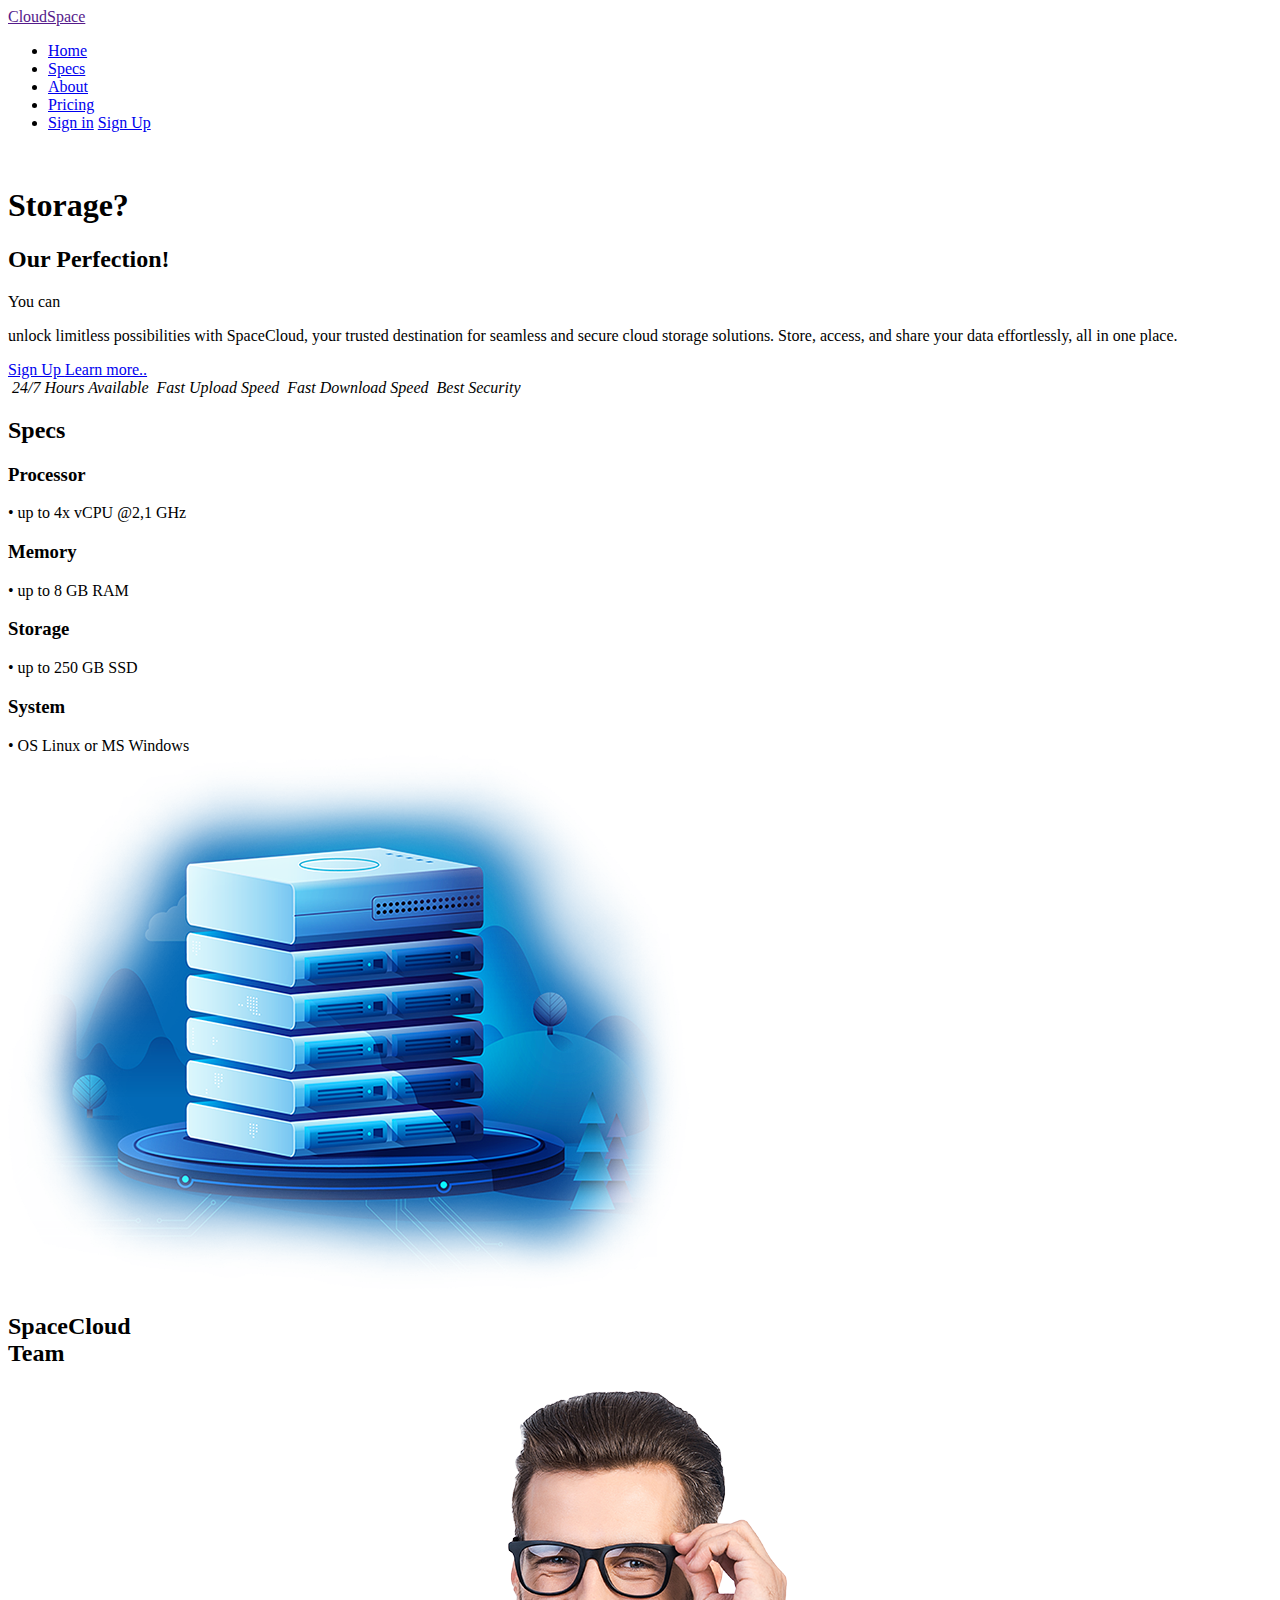
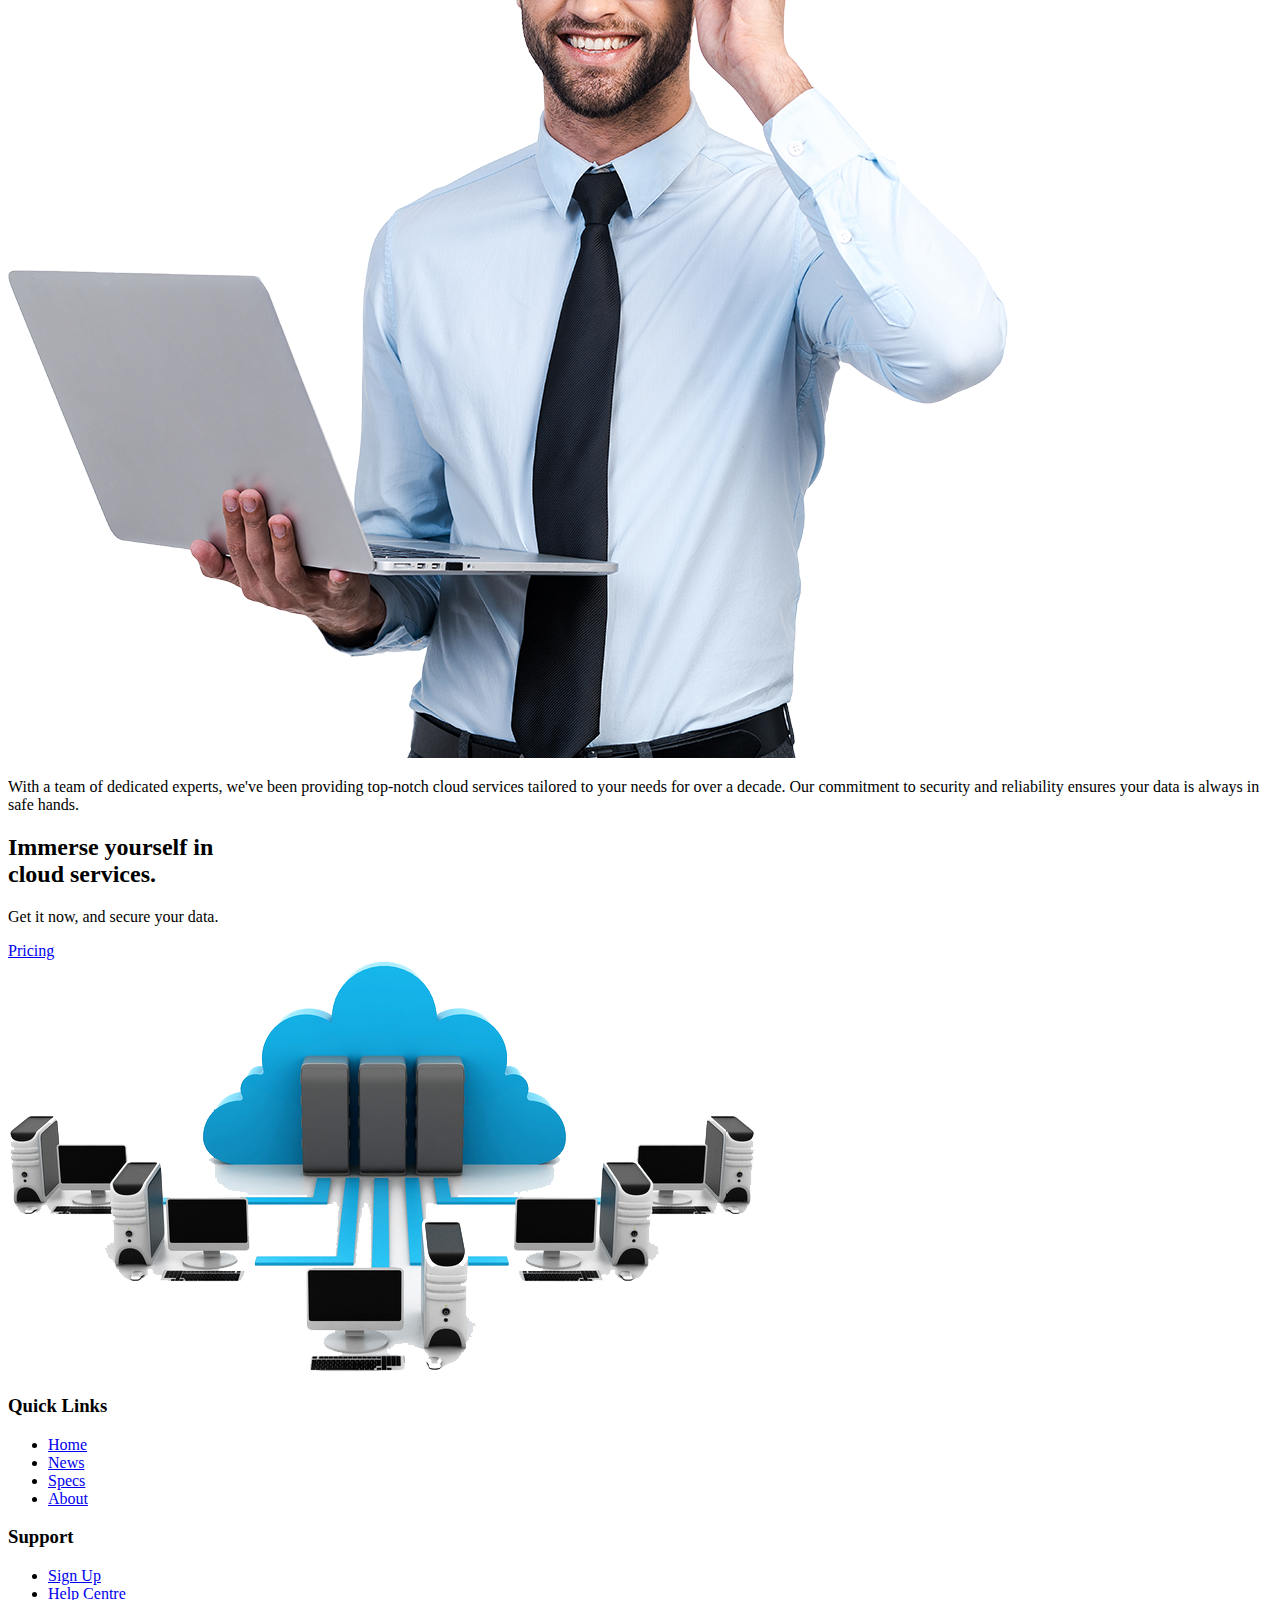
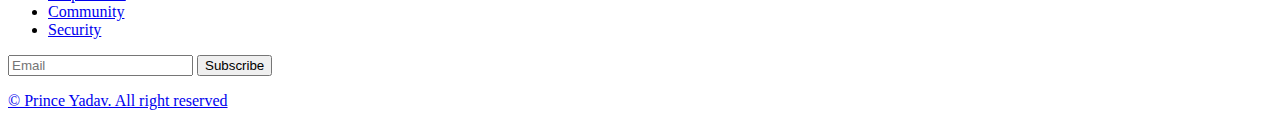
==== index.html @ dc907d55 "uploading code" ====
<!DOCTYPE html>
<html lang="en">
  <head>
    <meta charset="UTF-8" />
    <meta name="viewport" content="width=device-width, initial-scale=1.0" />

    <link rel="stylesheet" href="/Cloud_Space/assets/css/all.min.css" />
    <link rel="stylesheet" href="/Cloud_Space/assets/css/styles.css" />
    <title>CloudSpace.com - Best Cloud Services Worldwide.</title>
  </head>
  <body>
    <header class="header" id="header">
      <nav class="nav container">
        <a href="" class="nav__logo"
          ><i class="fa-brands fa-cloudscale"></i>CloudSpace</a
        >
        <div class="nav__menu" id="nav-menu">
          <ul class="nav__list">
            <li class="nav__item">
              <a href="#home" class="nav__link">Home</a>
            </li>
            <li class="nav__item">
              <a href="#specs" class="nav__link">Specs</a>
            </li>
            <li class="nav__item">
              <a href="#about" class="nav__link">About</a>
            </li>
            <li class="nav__item">
              <a href="/pricing.html" class="nav__link">Pricing</a>
            </li>
            <li class="nav__item">
              <a href="#" class="sec-button button--flex">Sign in</a>
              <a href="/register.html" class="button button--flex">
                <span class="button--flex"> Sign Up </span>
              </a>
            </li>
          </ul>
          <div class="nav__close" id="nav-close">
            <i class="fa-solid fa-xmark"></i>
          </div>
        </div>
        <div class="nav__toggle" id="nav-toggle">
          <i class="fa-solid fa-bars"></i>
        </div>
      </nav>
    </header>

    <main class="main">
      <section class="home section" id="home">
        <div class="home__container container grid">
          <div>
            <img src="/Cloud_Space/assets/img/home.png" alt="" class="home__img" />
          </div>
          <div class="home__data">
            <div class="home__header">
              <h1 class="home__title">Storage?</h1>
              <h2 class="home__subtitle">Our Perfection!</h2>
            </div>
            <div class="home__footer">
              <p class="home__title-description">You can</p>
              <p class="home__description">
                unlock limitless possibilities with SpaceCloud, your trusted
                destination for seamless and secure cloud storage solutions.
                Store, access, and share your data effortlessly, all in one
                place.
              </p>
              <a href="/register" class="button button--flex">
                <span class="button--flex"> Sign Up </span>
              </a>
              <a href="#" class="sec-button button--flex">Learn more..</a>
            </div>
          </div>
        </div>
      </section>
      <section class="feature section">
        <div class="feature__container container grid">
          <i class="fa-solid fa-server feature__img"
            >&nbsp;24/7 Hours Available</i
          >
          <i class="fa-solid fa-cloud-arrow-up feature__img"
            >&nbsp;Fast Upload Speed</i
          >
          <i class="fa-solid fa-cloud-arrow-down feature__img"
            >&nbsp;Fast Download Speed</i
          >
          <i class="fa-solid fa-shield-virus feature__img"
            >&nbsp;Best Security</i
          >
        </div>
      </section>
      <section class="specs section grid" id="specs">
        <h2 class="section__title section__title-gradient">Specs</h2>

        <div class="specs__container container grid">
          <div class="specs__content grid">
            <div class="specs__data">
              <h3 class="specs__title"><i class="fa-solid fa-microchip"></i>Processor</h3>
              <span class="specs__subtitle">• up to 4x vCPU @2,1 GHz</span>
            </div>

            <div class="specs__data">
             
              <h3 class="specs__title"><i class="fa-solid fa-memory"></i>Memory</h3>
              <span class="specs__subtitle">• up to 8 GB RAM</span>
            </div>

            <div class="specs__data">
              
              <h3 class="specs__title"><i class="fa-solid fa-hard-drive"></i>Storage</h3>
              <span class="specs__subtitle">• up to 250 GB SSD</span>
            </div>

            <div class="specs__data">
              
              <h3 class="specs__title"><i class="fa-solid fa-laptop-code"></i>System</h3>
              <span class="specs__subtitle">• OS Linux or MS Windows</span>
            </div>
          </div>

          <div>
            <img src="assets/img/specs.png" alt="" class="specs__img" />
          </div>
        </div>
      </section>
      <section class="about section grid" id="about">
        <h2 class="section__title section__title-gradient">
          SpaceCloud <br> Team
        </h2>

        <div class="about__container container grid">
          <div>
            <img src="assets/img/about.png" alt="" class="about__img" />
          </div>

          <div class="about__data">
            <p class="about__description">
              With a team of dedicated experts, we've been providing top-notch
              cloud services tailored to your needs for over a decade. Our
              commitment to security and reliability ensures your data is always
              in safe hands.
            </p>
          </div>
        </div>
      </section>
      <section class="goto section">
        <div class="goto__container container grid">
          <div class="goto__animate">
            <h2 class="goto__title">
              Immerse yourself in <br />
              cloud services.
            </h2>
            <p class="goto__description">Get it now, and secure your data.</p>
            <a href="/pricing.html" class="button button--flex">Pricing</a>
          </div>

          <img src="assets/img/goto.png" alt="" class="goto__img" />
        </div>
      </section>
    </main>

    <footer class="footer section">
      <div class="footer__container container grid">
          <div class="footer__content">
              <h3 class="footer__title">Quick Links</h3>

              <ul class="footer__links">
                  <li>
                      <a href="#home" class="footer__link">Home</a>
                  </li>
                  <li>
                      <a href="#" class="footer__link">News</a>
                  </li>
                  <li>
                      <a href="#specs" class="footer__link">Specs</a>
                  </li>
                  <li>
                      <a href="#about" class="footer__link">About</a>
                  </li>
              </ul>
          </div>

          <div class="footer__content">
              <h3 class="footer__title">Support</h3>

              <ul class="footer__links">
                  <li>
                      <a href="/register.html" class="footer__link">Sign Up</a>
                  </li>
                  <li>
                      <a href="#" class="footer__link">Help Centre</a>
                  </li>
                  <li>
                      <a href="#" class="footer__link">Community</a>
                  </li>
                  <li>
                      <a href="#" class="footer__link">Security</a>
                  </li>
              </ul>
          </div>

          <div class="footer__content">
              <form action="" class="footer__form">
                  <input type="email" placeholder="Email" class="footer__input">
                  <button class="newsletter-button button--flex">
                    <i class="fa-regular fa-paper-plane button__icon"></i></i> Subscribe
                  </button>
              </form>

              <div class="footer__social">
                  <a href="https://www.facebook.com/" target="_blank" class="footer__social-link">
                    <i class="fa-brands fa-facebook"></i>
                  </a>
                  <a href="https://www.instagram.com/" target="_blank" class="footer__social-link">
                    <i class="fa-brands fa-instagram"></i>
                  </a>
                  <a href="https://twitter.com/" target="_blank" class="footer__social-link">
                    <i class="fa-brands fa-x-twitter"></i>
                  </a>
                  <a href="https://github.com/" target="_blank" class="footer__social-link">
                    <i class="fa-brands fa-github"></i>
                  </a>
              </div>
          </div>
      </div>

      <p class="footer__copy">
          <a href="#" target="_blank" class="footer__copy-link">&#169; Prince Yadav. All right reserved</a>
      </p>
  </footer>
    <script src="/Cloud_Space/scrollreveal.min.js"></script>
    <script src="/Cloud_Space/assets/js/main.js"></script>
  </body>
</html>
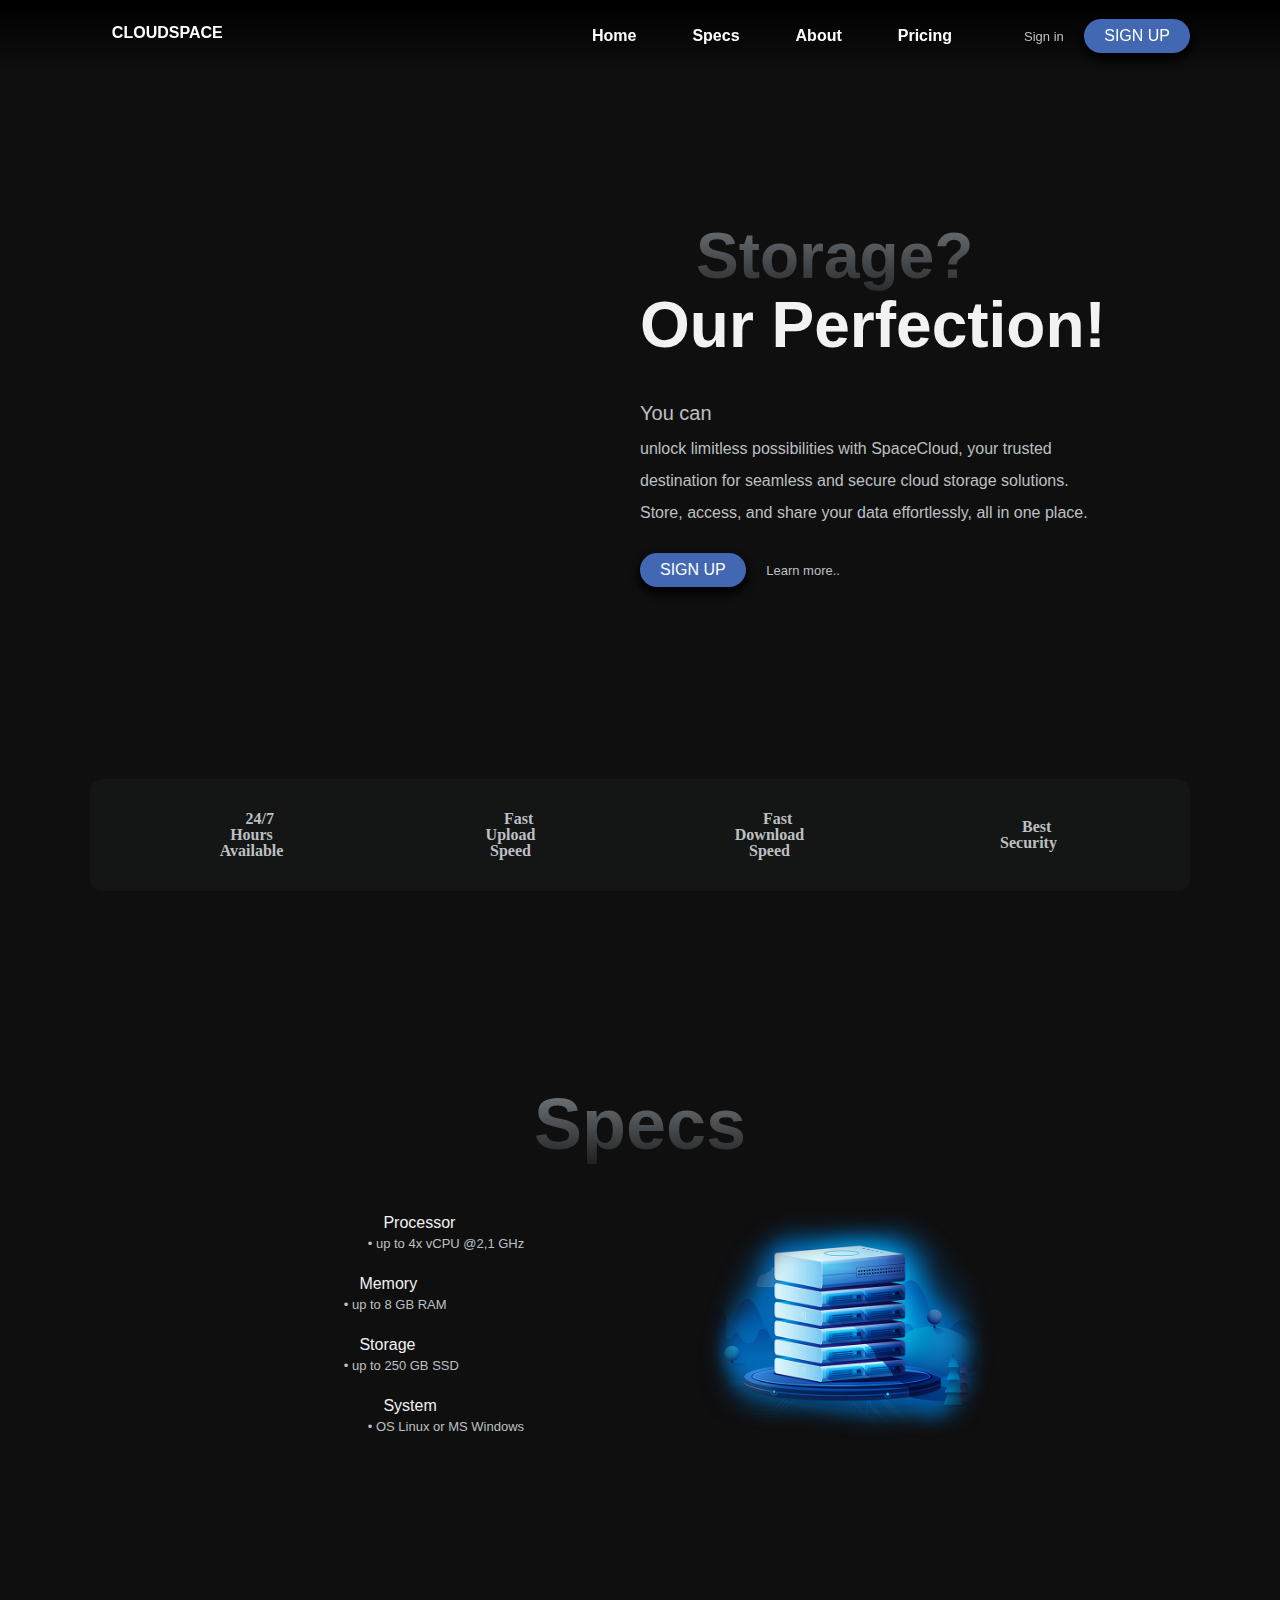
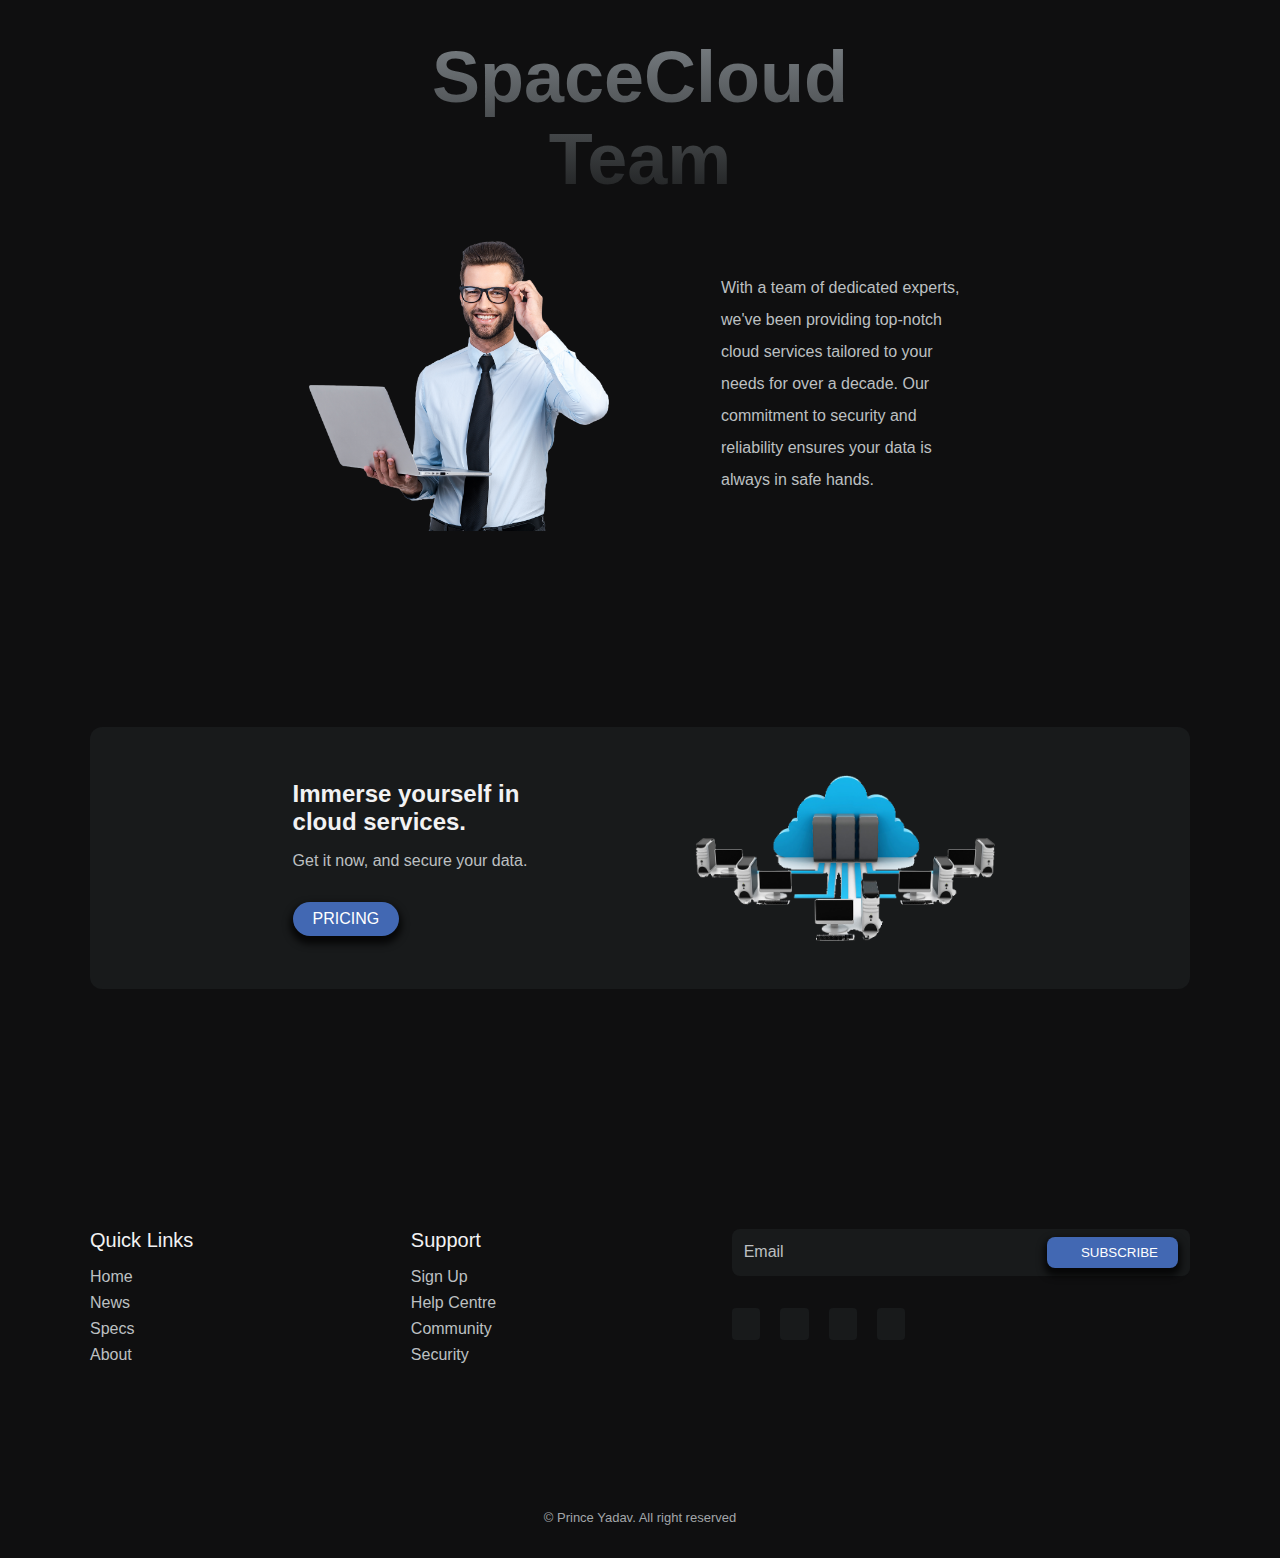
==== commit b9e27a03: "fixing css path" ====
--- a/index.html
+++ b/index.html
@@ -4,8 +4,8 @@
     <meta charset="UTF-8" />
     <meta name="viewport" content="width=device-width, initial-scale=1.0" />
 
-    <link rel="stylesheet" href="/Cloud_Space/assets/css/all.min.css" />
-    <link rel="stylesheet" href="/Cloud_Space/assets/css/styles.css" />
+    <link rel="stylesheet" href="./css/all.min.css" />
+    <link rel="stylesheet" href="./css/styles.css" />
     <title>CloudSpace.com - Best Cloud Services Worldwide.</title>
   </head>
   <body>
--- a/css/all.min.css
+++ b/css/all.min.css
@@ -0,0 +1,5 @@
+
+.fa{font-family:var(--fa-style-family,"Font Awesome 6 Free");font-weight:var(--fa-style,900)}.fa,.fa-brands,.fa-classic,.fa-regular,.fa-sharp,.fa-solid,.fab,.far,.fas{-moz-osx-font-smoothing:grayscale;-webkit-font-smoothing:antialiased;display:var(--fa-display,inline-block);font-style:normal;font-variant:normal;line-height:1;text-rendering:auto}.fa-classic,.fa-regular,.fa-solid,.far,.fas{font-family:"Font Awesome 6 Free"}.fa-brands,.fab{font-family:"Font Awesome 6 Brands"}.fa-1x{font-size:1em}.fa-2x{font-size:2em}.fa-3x{font-size:3em}.fa-4x{font-size:4em}.fa-5x{font-size:5em}.fa-6x{font-size:6em}.fa-7x{font-size:7em}.fa-8x{font-size:8em}.fa-9x{font-size:9em}.fa-10x{font-size:10em}.fa-2xs{font-size:.625em;line-height:.1em;vertical-align:.225em}.fa-xs{font-size:.75em;line-height:.08333em;vertical-align:.125em}.fa-sm{font-size:.875em;line-height:.07143em;vertical-align:.05357em}.fa-lg{font-size:1.25em;line-height:.05em;vertical-align:-.075em}.fa-xl{font-size:1.5em;line-height:.04167em;vertical-align:-.125em}.fa-2xl{font-size:2em;line-height:.03125em;vertical-align:-.1875em}.fa-fw{text-align:center;width:1.25em}.fa-ul{list-style-type:none;margin-left:var(--fa-li-margin,2.5em);padding-left:0}.fa-ul>li{position:relative}.fa-li{left:calc(var(--fa-li-width, 2em)*-1);position:absolute;text-align:center;width:var(--fa-li-width,2em);line-height:inherit}.fa-border{border-radius:var(--fa-border-radius,.1em);border:var(--fa-border-width,.08em) var(--fa-border-style,solid) var(--fa-border-color,#eee);padding:var(--fa-border-padding,.2em .25em .15em)}.fa-pull-left{float:left;margin-right:var(--fa-pull-margin,.3em)}.fa-pull-right{float:right;margin-left:var(--fa-pull-margin,.3em)}.fa-beat{-webkit-animation-name:fa-beat;animation-name:fa-beat;-webkit-animation-delay:var(--fa-animation-delay,0s);animation-delay:var(--fa-animation-delay,0s);-webkit-animation-direction:var(--fa-animation-direction,normal);animation-direction:var(--fa-animation-direction,normal);-webkit-animation-duration:var(--fa-animation-duration,1s);animation-duration:var(--fa-animation-duration,1s);-webkit-animation-iteration-count:var(--fa-animation-iteration-count,infinite);animation-iteration-count:var(--fa-animation-iteration-count,infinite);-webkit-animation-timing-function:var(--fa-animation-timing,ease-in-out);animation-timing-function:var(--fa-animation-timing,ease-in-out)}.fa-bounce{-webkit-animation-name:fa-bounce;animation-name:fa-bounce;-webkit-animation-delay:var(--fa-animation-delay,0s);animation-delay:var(--fa-animation-delay,0s);-webkit-animation-direction:var(--fa-animation-direction,normal);animation-direction:var(--fa-animation-direction,normal);-webkit-animation-duration:var(--fa-animation-duration,1s);animation-duration:var(--fa-animation-duration,1s);-webkit-animation-iteration-count:var(--fa-animation-iteration-count,infinite);animation-iteration-count:var(--fa-animation-iteration-count,infinite);-webkit-animation-timing-function:var(--fa-animation-timing,cubic-bezier(.28,.84,.42,1));animation-timing-function:var(--fa-animation-timing,cubic-bezier(.28,.84,.42,1))}.fa-fade{-webkit-animation-name:fa-fade;animation-name:fa-fade;-webkit-animation-iteration-count:var(--fa-animation-iteration-count,infinite);animation-iteration-count:var(--fa-animation-iteration-count,infinite);-webkit-animation-timing-function:var(--fa-animation-timing,cubic-bezier(.4,0,.6,1));animation-timing-function:var(--fa-animation-timing,cubic-bezier(.4,0,.6,1))}.fa-beat-fade,.fa-fade{-webkit-animation-delay:var(--fa-animation-delay,0s);animation-delay:var(--fa-animation-delay,0s);-webkit-animation-direction:var(--fa-animation-direction,normal);animation-direction:var(--fa-animation-direction,normal);-webkit-animation-duration:var(--fa-animation-duration,1s);animation-duration:var(--fa-animation-duration,1s)}.fa-beat-fade{-webkit-animation-name:fa-beat-fade;animation-name:fa-beat-fade;-webkit-animation-iteration-count:var(--fa-animation-iteration-count,infinite);animation-iteration-count:var(--fa-animation-iteration-count,infinite);-webkit-animation-timing-function:var(--fa-animation-timing,cubic-bezier(.4,0,.6,1));animation-timing-function:var(--fa-animation-timing,cubic-bezier(.4,0,.6,1))}.fa-flip{-webkit-animation-name:fa-flip;animation-name:fa-flip;-webkit-animation-delay:var(--fa-animation-delay,0s);animation-delay:var(--fa-animation-delay,0s);-webkit-animation-direction:var(--fa-animation-direction,normal);animation-direction:var(--fa-animation-direction,normal);-webkit-animation-duration:var(--fa-animation-duration,1s);animation-duration:var(--fa-animation-duration,1s);-webkit-animation-iteration-count:var(--fa-animation-iteration-count,infinite);animation-iteration-count:var(--fa-animation-iteration-count,infinite);-webkit-animation-timing-function:var(--fa-animation-timing,ease-in-out);animation-timing-function:var(--fa-animation-timing,ease-in-out)}.fa-shake{-webkit-animation-name:fa-shake;animation-name:fa-shake;-webkit-animation-duration:var(--fa-animation-duration,1s);animation-duration:var(--fa-animation-duration,1s);-webkit-animation-iteration-count:var(--fa-animation-iteration-count,infinite);animation-iteration-count:var(--fa-animation-iteration-count,infinite);-webkit-animation-timing-function:var(--fa-animation-timing,linear);animation-timing-function:var(--fa-animation-timing,linear)}.fa-shake,.fa-spin{-webkit-animation-delay:var(--fa-animation-delay,0s);animation-delay:var(--fa-animation-delay,0s);-webkit-animation-direction:var(--fa-animation-direction,normal);animation-direction:var(--fa-animation-direction,normal)}.fa-spin{-webkit-animation-name:fa-spin;animation-name:fa-spin;-webkit-animation-duration:var(--fa-animation-duration,2s);animation-duration:var(--fa-animation-duration,2s);-webkit-animation-iteration-count:var(--fa-animation-iteration-count,infinite);animation-iteration-count:var(--fa-animation-iteration-count,infinite);-webkit-animation-timing-function:var(--fa-animation-timing,linear);animation-timing-function:var(--fa-animation-timing,linear)}.fa-spin-reverse{--fa-animation-direction:reverse}.fa-pulse,.fa-spin-pulse{-webkit-animation-name:fa-spin;animation-name:fa-spin;-webkit-animation-direction:var(--fa-animation-direction,normal);animation-direction:var(--fa-animation-direction,normal);-webkit-animation-duration:var(--fa-animation-duration,1s);animation-duration:var(--fa-animation-duration,1s);-webkit-animation-iteration-count:var(--fa-animation-iteration-count,infinite);animation-iteration-count:var(--fa-animation-iteration-count,infinite);-webkit-animation-timing-function:var(--fa-animation-timing,steps(8));animation-timing-function:var(--fa-animation-timing,steps(8))}@media (prefers-reduced-motion:reduce){.fa-beat,.fa-beat-fade,.fa-bounce,.fa-fade,.fa-flip,.fa-pulse,.fa-shake,.fa-spin,.fa-spin-pulse{-webkit-animation-delay:-1ms;animation-delay:-1ms;-webkit-animation-duration:1ms;animation-duration:1ms;-webkit-animation-iteration-count:1;animation-iteration-count:1;-webkit-transition-delay:0s;transition-delay:0s;-webkit-transition-duration:0s;transition-duration:0s}}@-webkit-keyframes fa-beat{0%,90%{-webkit-transform:scale(1);transform:scale(1)}45%{-webkit-transform:scale(var(--fa-beat-scale,1.25));transform:scale(var(--fa-beat-scale,1.25))}}@keyframes fa-beat{0%,90%{-webkit-transform:scale(1);transform:scale(1)}45%{-webkit-transform:scale(var(--fa-beat-scale,1.25));transform:scale(var(--fa-beat-scale,1.25))}}@-webkit-keyframes fa-bounce{0%{-webkit-transform:scale(1) translateY(0);transform:scale(1) translateY(0)}10%{-webkit-transform:scale(var(--fa-bounce-start-scale-x,1.1),var(--fa-bounce-start-scale-y,.9)) translateY(0);transform:scale(var(--fa-bounce-start-scale-x,1.1),var(--fa-bounce-start-scale-y,.9)) translateY(0)}30%{-webkit-transform:scale(var(--fa-bounce-jump-scale-x,.9),var(--fa-bounce-jump-scale-y,1.1)) translateY(var(--fa-bounce-height,-.5em));transform:scale(var(--fa-bounce-jump-scale-x,.9),var(--fa-bounce-jump-scale-y,1.1)) translateY(var(--fa-bounce-height,-.5em))}50%{-webkit-transform:scale(var(--fa-bounce-land-scale-x,1.05),var(--fa-bounce-land-scale-y,.95)) translateY(0);transform:scale(var(--fa-bounce-land-scale-x,1.05),var(--fa-bounce-land-scale-y,.95)) translateY(0)}57%{-webkit-transform:scale(1) translateY(var(--fa-bounce-rebound,-.125em));transform:scale(1) translateY(var(--fa-bounce-rebound,-.125em))}64%{-webkit-transform:scale(1) translateY(0);transform:scale(1) translateY(0)}to{-webkit-transform:scale(1) translateY(0);transform:scale(1) translateY(0)}}@keyframes fa-bounce{0%{-webkit-transform:scale(1) translateY(0);transform:scale(1) translateY(0)}10%{-webkit-transform:scale(var(--fa-bounce-start-scale-x,1.1),var(--fa-bounce-start-scale-y,.9)) translateY(0);transform:scale(var(--fa-bounce-start-scale-x,1.1),var(--fa-bounce-start-scale-y,.9)) translateY(0)}30%{-webkit-transform:scale(var(--fa-bounce-jump-scale-x,.9),var(--fa-bounce-jump-scale-y,1.1)) translateY(var(--fa-bounce-height,-.5em));transform:scale(var(--fa-bounce-jump-scale-x,.9),var(--fa-bounce-jump-scale-y,1.1)) translateY(var(--fa-bounce-height,-.5em))}50%{-webkit-transform:scale(var(--fa-bounce-land-scale-x,1.05),var(--fa-bounce-land-scale-y,.95)) translateY(0);transform:scale(var(--fa-bounce-land-scale-x,1.05),var(--fa-bounce-land-scale-y,.95)) translateY(0)}57%{-webkit-transform:scale(1) translateY(var(--fa-bounce-rebound,-.125em));transform:scale(1) translateY(var(--fa-bounce-rebound,-.125em))}64%{-webkit-transform:scale(1) translateY(0);transform:scale(1) translateY(0)}to{-webkit-transform:scale(1) translateY(0);transform:scale(1) translateY(0)}}@-webkit-keyframes fa-fade{50%{opacity:var(--fa-fade-opacity,.4)}}@keyframes fa-fade{50%{opacity:var(--fa-fade-opacity,.4)}}@-webkit-keyframes fa-beat-fade{0%,to{opacity:var(--fa-beat-fade-opacity,.4);-webkit-transform:scale(1);transform:scale(1)}50%{opacity:1;-webkit-transform:scale(var(--fa-beat-fade-scale,1.125));transform:scale(var(--fa-beat-fade-scale,1.125))}}@keyframes fa-beat-fade{0%,to{opacity:var(--fa-beat-fade-opacity,.4);-webkit-transform:scale(1);transform:scale(1)}50%{opacity:1;-webkit-transform:scale(var(--fa-beat-fade-scale,1.125));transform:scale(var(--fa-beat-fade-scale,1.125))}}@-webkit-keyframes fa-flip{50%{-webkit-transform:rotate3d(var(--fa-flip-x,0),var(--fa-flip-y,1),var(--fa-flip-z,0),var(--fa-flip-angle,-180deg));transform:rotate3d(var(--fa-flip-x,0),var(--fa-flip-y,1),var(--fa-flip-z,0),var(--fa-flip-angle,-180deg))}}@keyframes fa-flip{50%{-webkit-transform:rotate3d(var(--fa-flip-x,0),var(--fa-flip-y,1),var(--fa-flip-z,0),var(--fa-flip-angle,-180deg));transform:rotate3d(var(--fa-flip-x,0),var(--fa-flip-y,1),var(--fa-flip-z,0),var(--fa-flip-angle,-180deg))}}@-webkit-keyframes fa-shake{0%{-webkit-transform:rotate(-15deg);transform:rotate(-15deg)}4%{-webkit-transform:rotate(15deg);transform:rotate(15deg)}8%,24%{-webkit-transform:rotate(-18deg);transform:rotate(-18deg)}12%,28%{-webkit-transform:rotate(18deg);transform:rotate(18deg)}16%{-webkit-transform:rotate(-22deg);transform:rotate(-22deg)}20%{-webkit-transform:rotate(22deg);transform:rotate(22deg)}32%{-webkit-transform:rotate(-12deg);transform:rotate(-12deg)}36%{-webkit-transform:rotate(12deg);transform:rotate(12deg)}40%,to{-webkit-transform:rotate(0deg);transform:rotate(0deg)}}@keyframes fa-shake{0%{-webkit-transform:rotate(-15deg);transform:rotate(-15deg)}4%{-webkit-transform:rotate(15deg);transform:rotate(15deg)}8%,24%{-webkit-transform:rotate(-18deg);transform:rotate(-18deg)}12%,28%{-webkit-transform:rotate(18deg);transform:rotate(18deg)}16%{-webkit-transform:rotate(-22deg);transform:rotate(-22deg)}20%{-webkit-transform:rotate(22deg);transform:rotate(22deg)}32%{-webkit-transform:rotate(-12deg);transform:rotate(-12deg)}36%{-webkit-transform:rotate(12deg);transform:rotate(12deg)}40%,to{-webkit-transform:rotate(0deg);transform:rotate(0deg)}}@-webkit-keyframes fa-spin{0%{-webkit-transform:rotate(0deg);transform:rotate(0deg)}to{-webkit-transform:rotate(1turn);transform:rotate(1turn)}}@keyframes fa-spin{0%{-webkit-transform:rotate(0deg);transform:rotate(0deg)}to{-webkit-transform:rotate(1turn);transform:rotate(1turn)}}.fa-rotate-90{-webkit-transform:rotate(90deg);transform:rotate(90deg)}.fa-rotate-180{-webkit-transform:rotate(180deg);transform:rotate(180deg)}.fa-rotate-270{-webkit-transform:rotate(270deg);transform:rotate(270deg)}.fa-flip-horizontal{-webkit-transform:scaleX(-1);transform:scaleX(-1)}.fa-flip-vertical{-webkit-transform:scaleY(-1);transform:scaleY(-1)}.fa-flip-both,.fa-flip-horizontal.fa-flip-vertical{-webkit-transform:scale(-1);transform:scale(-1)}.fa-rotate-by{-webkit-transform:rotate(var(--fa-rotate-angle,none));transform:rotate(var(--fa-rotate-angle,none))}.fa-stack{display:inline-block;height:2em;line-height:2em;position:relative;vertical-align:middle;width:2.5em}.fa-stack-1x,.fa-stack-2x{left:0;position:absolute;text-align:center;width:100%;z-index:var(--fa-stack-z-index,auto)}.fa-stack-1x{line-height:inherit}.fa-stack-2x{font-size:2em}.fa-inverse{color:var(--fa-inverse,#fff)}
+
+.fa-0:before{content:"\30"}.fa-1:before{content:"\31"}.fa-2:before{content:"\32"}.fa-3:before{content:"\33"}.fa-4:before{content:"\34"}.fa-5:before{content:"\35"}.fa-6:before{content:"\36"}.fa-7:before{content:"\37"}.fa-8:before{content:"\38"}.fa-9:before{content:"\39"}.fa-fill-drip:before{content:"\f576"}.fa-arrows-to-circle:before{content:"\e4bd"}.fa-chevron-circle-right:before,.fa-circle-chevron-right:before{content:"\f138"}.fa-at:before{content:"\40"}.fa-trash-alt:before,.fa-trash-can:before{content:"\f2ed"}.fa-text-height:before{content:"\f034"}.fa-user-times:before,.fa-user-xmark:before{content:"\f235"}.fa-stethoscope:before{content:"\f0f1"}.fa-comment-alt:before,.fa-message:before{content:"\f27a"}.fa-info:before{content:"\f129"}.fa-compress-alt:before,.fa-down-left-and-up-right-to-center:before{content:"\f422"}.fa-explosion:before{content:"\e4e9"}.fa-file-alt:before,.fa-file-lines:before,.fa-file-text:before{content:"\f15c"}.fa-wave-square:before{content:"\f83e"}.fa-ring:before{content:"\f70b"}.fa-building-un:before{content:"\e4d9"}.fa-dice-three:before{content:"\f527"}.fa-calendar-alt:before,.fa-calendar-days:before{content:"\f073"}.fa-anchor-circle-check:before{content:"\e4aa"}.fa-building-circle-arrow-right:before{content:"\e4d1"}.fa-volleyball-ball:before,.fa-volleyball:before{content:"\f45f"}.fa-arrows-up-to-line:before{content:"\e4c2"}.fa-sort-desc:before,.fa-sort-down:before{content:"\f0dd"}.fa-circle-minus:before,.fa-minus-circle:before{content:"\f056"}.fa-door-open:before{content:"\f52b"}.fa-right-from-bracket:before,.fa-sign-out-alt:before{content:"\f2f5"}.fa-atom:before{content:"\f5d2"}.fa-soap:before{content:"\e06e"}.fa-heart-music-camera-bolt:before,.fa-icons:before{content:"\f86d"}.fa-microphone-alt-slash:before,.fa-microphone-lines-slash:before{content:"\f539"}.fa-bridge-circle-check:before{content:"\e4c9"}.fa-pump-medical:before{content:"\e06a"}.fa-fingerprint:before{content:"\f577"}.fa-hand-point-right:before{content:"\f0a4"}.fa-magnifying-glass-location:before,.fa-search-location:before{content:"\f689"}.fa-forward-step:before,.fa-step-forward:before{content:"\f051"}.fa-face-smile-beam:before,.fa-smile-beam:before{content:"\f5b8"}.fa-flag-checkered:before{content:"\f11e"}.fa-football-ball:before,.fa-football:before{content:"\f44e"}.fa-school-circle-exclamation:before{content:"\e56c"}.fa-crop:before{content:"\f125"}.fa-angle-double-down:before,.fa-angles-down:before{content:"\f103"}.fa-users-rectangle:before{content:"\e594"}.fa-people-roof:before{content:"\e537"}.fa-people-line:before{content:"\e534"}.fa-beer-mug-empty:before,.fa-beer:before{content:"\f0fc"}.fa-diagram-predecessor:before{content:"\e477"}.fa-arrow-up-long:before,.fa-long-arrow-up:before{content:"\f176"}.fa-burn:before,.fa-fire-flame-simple:before{content:"\f46a"}.fa-male:before,.fa-person:before{content:"\f183"}.fa-laptop:before{content:"\f109"}.fa-file-csv:before{content:"\f6dd"}.fa-menorah:before{content:"\f676"}.fa-truck-plane:before{content:"\e58f"}.fa-record-vinyl:before{content:"\f8d9"}.fa-face-grin-stars:before,.fa-grin-stars:before{content:"\f587"}.fa-bong:before{content:"\f55c"}.fa-pastafarianism:before,.fa-spaghetti-monster-flying:before{content:"\f67b"}.fa-arrow-down-up-across-line:before{content:"\e4af"}.fa-spoon:before,.fa-utensil-spoon:before{content:"\f2e5"}.fa-jar-wheat:before{content:"\e517"}.fa-envelopes-bulk:before,.fa-mail-bulk:before{content:"\f674"}.fa-file-circle-exclamation:before{content:"\e4eb"}.fa-circle-h:before,.fa-hospital-symbol:before{content:"\f47e"}.fa-pager:before{content:"\f815"}.fa-address-book:before,.fa-contact-book:before{content:"\f2b9"}.fa-strikethrough:before{content:"\f0cc"}.fa-k:before{content:"\4b"}.fa-landmark-flag:before{content:"\e51c"}.fa-pencil-alt:before,.fa-pencil:before{content:"\f303"}.fa-backward:before{content:"\f04a"}.fa-caret-right:before{content:"\f0da"}.fa-comments:before{content:"\f086"}.fa-file-clipboard:before,.fa-paste:before{content:"\f0ea"}.fa-code-pull-request:before{content:"\e13c"}.fa-clipboard-list:before{content:"\f46d"}.fa-truck-loading:before,.fa-truck-ramp-box:before{content:"\f4de"}.fa-user-check:before{content:"\f4fc"}.fa-vial-virus:before{content:"\e597"}.fa-sheet-plastic:before{content:"\e571"}.fa-blog:before{content:"\f781"}.fa-user-ninja:before{content:"\f504"}.fa-person-arrow-up-from-line:before{content:"\e539"}.fa-scroll-torah:before,.fa-torah:before{content:"\f6a0"}.fa-broom-ball:before,.fa-quidditch-broom-ball:before,.fa-quidditch:before{content:"\f458"}.fa-toggle-off:before{content:"\f204"}.fa-archive:before,.fa-box-archive:before{content:"\f187"}.fa-person-drowning:before{content:"\e545"}.fa-arrow-down-9-1:before,.fa-sort-numeric-desc:before,.fa-sort-numeric-down-alt:before{content:"\f886"}.fa-face-grin-tongue-squint:before,.fa-grin-tongue-squint:before{content:"\f58a"}.fa-spray-can:before{content:"\f5bd"}.fa-truck-monster:before{content:"\f63b"}.fa-w:before{content:"\57"}.fa-earth-africa:before,.fa-globe-africa:before{content:"\f57c"}.fa-rainbow:before{content:"\f75b"}.fa-circle-notch:before{content:"\f1ce"}.fa-tablet-alt:before,.fa-tablet-screen-button:before{content:"\f3fa"}.fa-paw:before{content:"\f1b0"}.fa-cloud:before{content:"\f0c2"}.fa-trowel-bricks:before{content:"\e58a"}.fa-face-flushed:before,.fa-flushed:before{content:"\f579"}.fa-hospital-user:before{content:"\f80d"}.fa-tent-arrow-left-right:before{content:"\e57f"}.fa-gavel:before,.fa-legal:before{content:"\f0e3"}.fa-binoculars:before{content:"\f1e5"}.fa-microphone-slash:before{content:"\f131"}.fa-box-tissue:before{content:"\e05b"}.fa-motorcycle:before{content:"\f21c"}.fa-bell-concierge:before,.fa-concierge-bell:before{content:"\f562"}.fa-pen-ruler:before,.fa-pencil-ruler:before{content:"\f5ae"}.fa-people-arrows-left-right:before,.fa-people-arrows:before{content:"\e068"}.fa-mars-and-venus-burst:before{content:"\e523"}.fa-caret-square-right:before,.fa-square-caret-right:before{content:"\f152"}.fa-cut:before,.fa-scissors:before{content:"\f0c4"}.fa-sun-plant-wilt:before{content:"\e57a"}.fa-toilets-portable:before{content:"\e584"}.fa-hockey-puck:before{content:"\f453"}.fa-table:before{content:"\f0ce"}.fa-magnifying-glass-arrow-right:before{content:"\e521"}.fa-digital-tachograph:before,.fa-tachograph-digital:before{content:"\f566"}.fa-users-slash:before{content:"\e073"}.fa-clover:before{content:"\e139"}.fa-mail-reply:before,.fa-reply:before{content:"\f3e5"}.fa-star-and-crescent:before{content:"\f699"}.fa-house-fire:before{content:"\e50c"}.fa-minus-square:before,.fa-square-minus:before{content:"\f146"}.fa-helicopter:before{content:"\f533"}.fa-compass:before{content:"\f14e"}.fa-caret-square-down:before,.fa-square-caret-down:before{content:"\f150"}.fa-file-circle-question:before{content:"\e4ef"}.fa-laptop-code:before{content:"\f5fc"}.fa-swatchbook:before{content:"\f5c3"}.fa-prescription-bottle:before{content:"\f485"}.fa-bars:before,.fa-navicon:before{content:"\f0c9"}.fa-people-group:before{content:"\e533"}.fa-hourglass-3:before,.fa-hourglass-end:before{content:"\f253"}.fa-heart-broken:before,.fa-heart-crack:before{content:"\f7a9"}.fa-external-link-square-alt:before,.fa-square-up-right:before{content:"\f360"}.fa-face-kiss-beam:before,.fa-kiss-beam:before{content:"\f597"}.fa-film:before{content:"\f008"}.fa-ruler-horizontal:before{content:"\f547"}.fa-people-robbery:before{content:"\e536"}.fa-lightbulb:before{content:"\f0eb"}.fa-caret-left:before{content:"\f0d9"}.fa-circle-exclamation:before,.fa-exclamation-circle:before{content:"\f06a"}.fa-school-circle-xmark:before{content:"\e56d"}.fa-arrow-right-from-bracket:before,.fa-sign-out:before{content:"\f08b"}.fa-chevron-circle-down:before,.fa-circle-chevron-down:before{content:"\f13a"}.fa-unlock-alt:before,.fa-unlock-keyhole:before{content:"\f13e"}.fa-cloud-showers-heavy:before{content:"\f740"}.fa-headphones-alt:before,.fa-headphones-simple:before{content:"\f58f"}.fa-sitemap:before{content:"\f0e8"}.fa-circle-dollar-to-slot:before,.fa-donate:before{content:"\f4b9"}.fa-memory:before{content:"\f538"}.fa-road-spikes:before{content:"\e568"}.fa-fire-burner:before{content:"\e4f1"}.fa-flag:before{content:"\f024"}.fa-hanukiah:before{content:"\f6e6"}.fa-feather:before{content:"\f52d"}.fa-volume-down:before,.fa-volume-low:before{content:"\f027"}.fa-comment-slash:before{content:"\f4b3"}.fa-cloud-sun-rain:before{content:"\f743"}.fa-compress:before{content:"\f066"}.fa-wheat-alt:before,.fa-wheat-awn:before{content:"\e2cd"}.fa-ankh:before{content:"\f644"}.fa-hands-holding-child:before{content:"\e4fa"}.fa-asterisk:before{content:"\2a"}.fa-check-square:before,.fa-square-check:before{content:"\f14a"}.fa-peseta-sign:before{content:"\e221"}.fa-header:before,.fa-heading:before{content:"\f1dc"}.fa-ghost:before{content:"\f6e2"}.fa-list-squares:before,.fa-list:before{content:"\f03a"}.fa-phone-square-alt:before,.fa-square-phone-flip:before{content:"\f87b"}.fa-cart-plus:before{content:"\f217"}.fa-gamepad:before{content:"\f11b"}.fa-circle-dot:before,.fa-dot-circle:before{content:"\f192"}.fa-dizzy:before,.fa-face-dizzy:before{content:"\f567"}.fa-egg:before{content:"\f7fb"}.fa-house-medical-circle-xmark:before{content:"\e513"}.fa-campground:before{content:"\f6bb"}.fa-folder-plus:before{content:"\f65e"}.fa-futbol-ball:before,.fa-futbol:before,.fa-soccer-ball:before{content:"\f1e3"}.fa-paint-brush:before,.fa-paintbrush:before{content:"\f1fc"}.fa-lock:before{content:"\f023"}.fa-gas-pump:before{content:"\f52f"}.fa-hot-tub-person:before,.fa-hot-tub:before{content:"\f593"}.fa-map-location:before,.fa-map-marked:before{content:"\f59f"}.fa-house-flood-water:before{content:"\e50e"}.fa-tree:before{content:"\f1bb"}.fa-bridge-lock:before{content:"\e4cc"}.fa-sack-dollar:before{content:"\f81d"}.fa-edit:before,.fa-pen-to-square:before{content:"\f044"}.fa-car-side:before{content:"\f5e4"}.fa-share-alt:before,.fa-share-nodes:before{content:"\f1e0"}.fa-heart-circle-minus:before{content:"\e4ff"}.fa-hourglass-2:before,.fa-hourglass-half:before{content:"\f252"}.fa-microscope:before{content:"\f610"}.fa-sink:before{content:"\e06d"}.fa-bag-shopping:before,.fa-shopping-bag:before{content:"\f290"}.fa-arrow-down-z-a:before,.fa-sort-alpha-desc:before,.fa-sort-alpha-down-alt:before{content:"\f881"}.fa-mitten:before{content:"\f7b5"}.fa-person-rays:before{content:"\e54d"}.fa-users:before{content:"\f0c0"}.fa-eye-slash:before{content:"\f070"}.fa-flask-vial:before{content:"\e4f3"}.fa-hand-paper:before,.fa-hand:before{content:"\f256"}.fa-om:before{content:"\f679"}.fa-worm:before{content:"\e599"}.fa-house-circle-xmark:before{content:"\e50b"}.fa-plug:before{content:"\f1e6"}.fa-chevron-up:before{content:"\f077"}.fa-hand-spock:before{content:"\f259"}.fa-stopwatch:before{content:"\f2f2"}.fa-face-kiss:before,.fa-kiss:before{content:"\f596"}.fa-bridge-circle-xmark:before{content:"\e4cb"}.fa-face-grin-tongue:before,.fa-grin-tongue:before{content:"\f589"}.fa-chess-bishop:before{content:"\f43a"}.fa-face-grin-wink:before,.fa-grin-wink:before{content:"\f58c"}.fa-deaf:before,.fa-deafness:before,.fa-ear-deaf:before,.fa-hard-of-hearing:before{content:"\f2a4"}.fa-road-circle-check:before{content:"\e564"}.fa-dice-five:before{content:"\f523"}.fa-rss-square:before,.fa-square-rss:before{content:"\f143"}.fa-land-mine-on:before{content:"\e51b"}.fa-i-cursor:before{content:"\f246"}.fa-stamp:before{content:"\f5bf"}.fa-stairs:before{content:"\e289"}.fa-i:before{content:"\49"}.fa-hryvnia-sign:before,.fa-hryvnia:before{content:"\f6f2"}.fa-pills:before{content:"\f484"}.fa-face-grin-wide:before,.fa-grin-alt:before{content:"\f581"}.fa-tooth:before{content:"\f5c9"}.fa-v:before{content:"\56"}.fa-bangladeshi-taka-sign:before{content:"\e2e6"}.fa-bicycle:before{content:"\f206"}.fa-rod-asclepius:before,.fa-rod-snake:before,.fa-staff-aesculapius:before,.fa-staff-snake:before{content:"\e579"}.fa-head-side-cough-slash:before{content:"\e062"}.fa-ambulance:before,.fa-truck-medical:before{content:"\f0f9"}.fa-wheat-awn-circle-exclamation:before{content:"\e598"}.fa-snowman:before{content:"\f7d0"}.fa-mortar-pestle:before{content:"\f5a7"}.fa-road-barrier:before{content:"\e562"}.fa-school:before{content:"\f549"}.fa-igloo:before{content:"\f7ae"}.fa-joint:before{content:"\f595"}.fa-angle-right:before{content:"\f105"}.fa-horse:before{content:"\f6f0"}.fa-q:before{content:"\51"}.fa-g:before{content:"\47"}.fa-notes-medical:before{content:"\f481"}.fa-temperature-2:before,.fa-temperature-half:before,.fa-thermometer-2:before,.fa-thermometer-half:before{content:"\f2c9"}.fa-dong-sign:before{content:"\e169"}.fa-capsules:before{content:"\f46b"}.fa-poo-bolt:before,.fa-poo-storm:before{content:"\f75a"}.fa-face-frown-open:before,.fa-frown-open:before{content:"\f57a"}.fa-hand-point-up:before{content:"\f0a6"}.fa-money-bill:before{content:"\f0d6"}.fa-bookmark:before{content:"\f02e"}.fa-align-justify:before{content:"\f039"}.fa-umbrella-beach:before{content:"\f5ca"}.fa-helmet-un:before{content:"\e503"}.fa-bullseye:before{content:"\f140"}.fa-bacon:before{content:"\f7e5"}.fa-hand-point-down:before{content:"\f0a7"}.fa-arrow-up-from-bracket:before{content:"\e09a"}.fa-folder-blank:before,.fa-folder:before{content:"\f07b"}.fa-file-medical-alt:before,.fa-file-waveform:before{content:"\f478"}.fa-radiation:before{content:"\f7b9"}.fa-chart-simple:before{content:"\e473"}.fa-mars-stroke:before{content:"\f229"}.fa-vial:before{content:"\f492"}.fa-dashboard:before,.fa-gauge-med:before,.fa-gauge:before,.fa-tachometer-alt-average:before{content:"\f624"}.fa-magic-wand-sparkles:before,.fa-wand-magic-sparkles:before{content:"\e2ca"}.fa-e:before{content:"\45"}.fa-pen-alt:before,.fa-pen-clip:before{content:"\f305"}.fa-bridge-circle-exclamation:before{content:"\e4ca"}.fa-user:before{content:"\f007"}.fa-school-circle-check:before{content:"\e56b"}.fa-dumpster:before{content:"\f793"}.fa-shuttle-van:before,.fa-van-shuttle:before{content:"\f5b6"}.fa-building-user:before{content:"\e4da"}.fa-caret-square-left:before,.fa-square-caret-left:before{content:"\f191"}.fa-highlighter:before{content:"\f591"}.fa-key:before{content:"\f084"}.fa-bullhorn:before{content:"\f0a1"}.fa-globe:before{content:"\f0ac"}.fa-synagogue:before{content:"\f69b"}.fa-person-half-dress:before{content:"\e548"}.fa-road-bridge:before{content:"\e563"}.fa-location-arrow:before{content:"\f124"}.fa-c:before{content:"\43"}.fa-tablet-button:before{content:"\f10a"}.fa-building-lock:before{content:"\e4d6"}.fa-pizza-slice:before{content:"\f818"}.fa-money-bill-wave:before{content:"\f53a"}.fa-area-chart:before,.fa-chart-area:before{content:"\f1fe"}.fa-house-flag:before{content:"\e50d"}.fa-person-circle-minus:before{content:"\e540"}.fa-ban:before,.fa-cancel:before{content:"\f05e"}.fa-camera-rotate:before{content:"\e0d8"}.fa-air-freshener:before,.fa-spray-can-sparkles:before{content:"\f5d0"}.fa-star:before{content:"\f005"}.fa-repeat:before{content:"\f363"}.fa-cross:before{content:"\f654"}.fa-box:before{content:"\f466"}.fa-venus-mars:before{content:"\f228"}.fa-arrow-pointer:before,.fa-mouse-pointer:before{content:"\f245"}.fa-expand-arrows-alt:before,.fa-maximize:before{content:"\f31e"}.fa-charging-station:before{content:"\f5e7"}.fa-shapes:before,.fa-triangle-circle-square:before{content:"\f61f"}.fa-random:before,.fa-shuffle:before{content:"\f074"}.fa-person-running:before,.fa-running:before{content:"\f70c"}.fa-mobile-retro:before{content:"\e527"}.fa-grip-lines-vertical:before{content:"\f7a5"}.fa-spider:before{content:"\f717"}.fa-hands-bound:before{content:"\e4f9"}.fa-file-invoice-dollar:before{content:"\f571"}.fa-plane-circle-exclamation:before{content:"\e556"}.fa-x-ray:before{content:"\f497"}.fa-spell-check:before{content:"\f891"}.fa-slash:before{content:"\f715"}.fa-computer-mouse:before,.fa-mouse:before{content:"\f8cc"}.fa-arrow-right-to-bracket:before,.fa-sign-in:before{content:"\f090"}.fa-shop-slash:before,.fa-store-alt-slash:before{content:"\e070"}.fa-server:before{content:"\f233"}.fa-virus-covid-slash:before{content:"\e4a9"}.fa-shop-lock:before{content:"\e4a5"}.fa-hourglass-1:before,.fa-hourglass-start:before{content:"\f251"}.fa-blender-phone:before{content:"\f6b6"}.fa-building-wheat:before{content:"\e4db"}.fa-person-breastfeeding:before{content:"\e53a"}.fa-right-to-bracket:before,.fa-sign-in-alt:before{content:"\f2f6"}.fa-venus:before{content:"\f221"}.fa-passport:before{content:"\f5ab"}.fa-heart-pulse:before,.fa-heartbeat:before{content:"\f21e"}.fa-people-carry-box:before,.fa-people-carry:before{content:"\f4ce"}.fa-temperature-high:before{content:"\f769"}.fa-microchip:before{content:"\f2db"}.fa-crown:before{content:"\f521"}.fa-weight-hanging:before{content:"\f5cd"}.fa-xmarks-lines:before{content:"\e59a"}.fa-file-prescription:before{content:"\f572"}.fa-weight-scale:before,.fa-weight:before{content:"\f496"}.fa-user-friends:before,.fa-user-group:before{content:"\f500"}.fa-arrow-up-a-z:before,.fa-sort-alpha-up:before{content:"\f15e"}.fa-chess-knight:before{content:"\f441"}.fa-face-laugh-squint:before,.fa-laugh-squint:before{content:"\f59b"}.fa-wheelchair:before{content:"\f193"}.fa-arrow-circle-up:before,.fa-circle-arrow-up:before{content:"\f0aa"}.fa-toggle-on:before{content:"\f205"}.fa-person-walking:before,.fa-walking:before{content:"\f554"}.fa-l:before{content:"\4c"}.fa-fire:before{content:"\f06d"}.fa-bed-pulse:before,.fa-procedures:before{content:"\f487"}.fa-shuttle-space:before,.fa-space-shuttle:before{content:"\f197"}.fa-face-laugh:before,.fa-laugh:before{content:"\f599"}.fa-folder-open:before{content:"\f07c"}.fa-heart-circle-plus:before{content:"\e500"}.fa-code-fork:before{content:"\e13b"}.fa-city:before{content:"\f64f"}.fa-microphone-alt:before,.fa-microphone-lines:before{content:"\f3c9"}.fa-pepper-hot:before{content:"\f816"}.fa-unlock:before{content:"\f09c"}.fa-colon-sign:before{content:"\e140"}.fa-headset:before{content:"\f590"}.fa-store-slash:before{content:"\e071"}.fa-road-circle-xmark:before{content:"\e566"}.fa-user-minus:before{content:"\f503"}.fa-mars-stroke-up:before,.fa-mars-stroke-v:before{content:"\f22a"}.fa-champagne-glasses:before,.fa-glass-cheers:before{content:"\f79f"}.fa-clipboard:before{content:"\f328"}.fa-house-circle-exclamation:before{content:"\e50a"}.fa-file-arrow-up:before,.fa-file-upload:before{content:"\f574"}.fa-wifi-3:before,.fa-wifi-strong:before,.fa-wifi:before{content:"\f1eb"}.fa-bath:before,.fa-bathtub:before{content:"\f2cd"}.fa-underline:before{content:"\f0cd"}.fa-user-edit:before,.fa-user-pen:before{content:"\f4ff"}.fa-signature:before{content:"\f5b7"}.fa-stroopwafel:before{content:"\f551"}.fa-bold:before{content:"\f032"}.fa-anchor-lock:before{content:"\e4ad"}.fa-building-ngo:before{content:"\e4d7"}.fa-manat-sign:before{content:"\e1d5"}.fa-not-equal:before{content:"\f53e"}.fa-border-style:before,.fa-border-top-left:before{content:"\f853"}.fa-map-location-dot:before,.fa-map-marked-alt:before{content:"\f5a0"}.fa-jedi:before{content:"\f669"}.fa-poll:before,.fa-square-poll-vertical:before{content:"\f681"}.fa-mug-hot:before{content:"\f7b6"}.fa-battery-car:before,.fa-car-battery:before{content:"\f5df"}.fa-gift:before{content:"\f06b"}.fa-dice-two:before{content:"\f528"}.fa-chess-queen:before{content:"\f445"}.fa-glasses:before{content:"\f530"}.fa-chess-board:before{content:"\f43c"}.fa-building-circle-check:before{content:"\e4d2"}.fa-person-chalkboard:before{content:"\e53d"}.fa-mars-stroke-h:before,.fa-mars-stroke-right:before{content:"\f22b"}.fa-hand-back-fist:before,.fa-hand-rock:before{content:"\f255"}.fa-caret-square-up:before,.fa-square-caret-up:before{content:"\f151"}.fa-cloud-showers-water:before{content:"\e4e4"}.fa-bar-chart:before,.fa-chart-bar:before{content:"\f080"}.fa-hands-bubbles:before,.fa-hands-wash:before{content:"\e05e"}.fa-less-than-equal:before{content:"\f537"}.fa-train:before{content:"\f238"}.fa-eye-low-vision:before,.fa-low-vision:before{content:"\f2a8"}.fa-crow:before{content:"\f520"}.fa-sailboat:before{content:"\e445"}.fa-window-restore:before{content:"\f2d2"}.fa-plus-square:before,.fa-square-plus:before{content:"\f0fe"}.fa-torii-gate:before{content:"\f6a1"}.fa-frog:before{content:"\f52e"}.fa-bucket:before{content:"\e4cf"}.fa-image:before{content:"\f03e"}.fa-microphone:before{content:"\f130"}.fa-cow:before{content:"\f6c8"}.fa-caret-up:before{content:"\f0d8"}.fa-screwdriver:before{content:"\f54a"}.fa-folder-closed:before{content:"\e185"}.fa-house-tsunami:before{content:"\e515"}.fa-square-nfi:before{content:"\e576"}.fa-arrow-up-from-ground-water:before{content:"\e4b5"}.fa-glass-martini-alt:before,.fa-martini-glass:before{content:"\f57b"}.fa-rotate-back:before,.fa-rotate-backward:before,.fa-rotate-left:before,.fa-undo-alt:before{content:"\f2ea"}.fa-columns:before,.fa-table-columns:before{content:"\f0db"}.fa-lemon:before{content:"\f094"}.fa-head-side-mask:before{content:"\e063"}.fa-handshake:before{content:"\f2b5"}.fa-gem:before{content:"\f3a5"}.fa-dolly-box:before,.fa-dolly:before{content:"\f472"}.fa-smoking:before{content:"\f48d"}.fa-compress-arrows-alt:before,.fa-minimize:before{content:"\f78c"}.fa-monument:before{content:"\f5a6"}.fa-snowplow:before{content:"\f7d2"}.fa-angle-double-right:before,.fa-angles-right:before{content:"\f101"}.fa-cannabis:before{content:"\f55f"}.fa-circle-play:before,.fa-play-circle:before{content:"\f144"}.fa-tablets:before{content:"\f490"}.fa-ethernet:before{content:"\f796"}.fa-eur:before,.fa-euro-sign:before,.fa-euro:before{content:"\f153"}.fa-chair:before{content:"\f6c0"}.fa-check-circle:before,.fa-circle-check:before{content:"\f058"}.fa-circle-stop:before,.fa-stop-circle:before{content:"\f28d"}.fa-compass-drafting:before,.fa-drafting-compass:before{content:"\f568"}.fa-plate-wheat:before{content:"\e55a"}.fa-icicles:before{content:"\f7ad"}.fa-person-shelter:before{content:"\e54f"}.fa-neuter:before{content:"\f22c"}.fa-id-badge:before{content:"\f2c1"}.fa-marker:before{content:"\f5a1"}.fa-face-laugh-beam:before,.fa-laugh-beam:before{content:"\f59a"}.fa-helicopter-symbol:before{content:"\e502"}.fa-universal-access:before{content:"\f29a"}.fa-chevron-circle-up:before,.fa-circle-chevron-up:before{content:"\f139"}.fa-lari-sign:before{content:"\e1c8"}.fa-volcano:before{content:"\f770"}.fa-person-walking-dashed-line-arrow-right:before{content:"\e553"}.fa-gbp:before,.fa-pound-sign:before,.fa-sterling-sign:before{content:"\f154"}.fa-viruses:before{content:"\e076"}.fa-square-person-confined:before{content:"\e577"}.fa-user-tie:before{content:"\f508"}.fa-arrow-down-long:before,.fa-long-arrow-down:before{content:"\f175"}.fa-tent-arrow-down-to-line:before{content:"\e57e"}.fa-certificate:before{content:"\f0a3"}.fa-mail-reply-all:before,.fa-reply-all:before{content:"\f122"}.fa-suitcase:before{content:"\f0f2"}.fa-person-skating:before,.fa-skating:before{content:"\f7c5"}.fa-filter-circle-dollar:before,.fa-funnel-dollar:before{content:"\f662"}.fa-camera-retro:before{content:"\f083"}.fa-arrow-circle-down:before,.fa-circle-arrow-down:before{content:"\f0ab"}.fa-arrow-right-to-file:before,.fa-file-import:before{content:"\f56f"}.fa-external-link-square:before,.fa-square-arrow-up-right:before{content:"\f14c"}.fa-box-open:before{content:"\f49e"}.fa-scroll:before{content:"\f70e"}.fa-spa:before{content:"\f5bb"}.fa-location-pin-lock:before{content:"\e51f"}.fa-pause:before{content:"\f04c"}.fa-hill-avalanche:before{content:"\e507"}.fa-temperature-0:before,.fa-temperature-empty:before,.fa-thermometer-0:before,.fa-thermometer-empty:before{content:"\f2cb"}.fa-bomb:before{content:"\f1e2"}.fa-registered:before{content:"\f25d"}.fa-address-card:before,.fa-contact-card:before,.fa-vcard:before{content:"\f2bb"}.fa-balance-scale-right:before,.fa-scale-unbalanced-flip:before{content:"\f516"}.fa-subscript:before{content:"\f12c"}.fa-diamond-turn-right:before,.fa-directions:before{content:"\f5eb"}.fa-burst:before{content:"\e4dc"}.fa-house-laptop:before,.fa-laptop-house:before{content:"\e066"}.fa-face-tired:before,.fa-tired:before{content:"\f5c8"}.fa-money-bills:before{content:"\e1f3"}.fa-smog:before{content:"\f75f"}.fa-crutch:before{content:"\f7f7"}.fa-cloud-arrow-up:before,.fa-cloud-upload-alt:before,.fa-cloud-upload:before{content:"\f0ee"}.fa-palette:before{content:"\f53f"}.fa-arrows-turn-right:before{content:"\e4c0"}.fa-vest:before{content:"\e085"}.fa-ferry:before{content:"\e4ea"}.fa-arrows-down-to-people:before{content:"\e4b9"}.fa-seedling:before,.fa-sprout:before{content:"\f4d8"}.fa-arrows-alt-h:before,.fa-left-right:before{content:"\f337"}.fa-boxes-packing:before{content:"\e4c7"}.fa-arrow-circle-left:before,.fa-circle-arrow-left:before{content:"\f0a8"}.fa-group-arrows-rotate:before{content:"\e4f6"}.fa-bowl-food:before{content:"\e4c6"}.fa-candy-cane:before{content:"\f786"}.fa-arrow-down-wide-short:before,.fa-sort-amount-asc:before,.fa-sort-amount-down:before{content:"\f160"}.fa-cloud-bolt:before,.fa-thunderstorm:before{content:"\f76c"}.fa-remove-format:before,.fa-text-slash:before{content:"\f87d"}.fa-face-smile-wink:before,.fa-smile-wink:before{content:"\f4da"}.fa-file-word:before{content:"\f1c2"}.fa-file-powerpoint:before{content:"\f1c4"}.fa-arrows-h:before,.fa-arrows-left-right:before{content:"\f07e"}.fa-house-lock:before{content:"\e510"}.fa-cloud-arrow-down:before,.fa-cloud-download-alt:before,.fa-cloud-download:before{content:"\f0ed"}.fa-children:before{content:"\e4e1"}.fa-blackboard:before,.fa-chalkboard:before{content:"\f51b"}.fa-user-alt-slash:before,.fa-user-large-slash:before{content:"\f4fa"}.fa-envelope-open:before{content:"\f2b6"}.fa-handshake-alt-slash:before,.fa-handshake-simple-slash:before{content:"\e05f"}.fa-mattress-pillow:before{content:"\e525"}.fa-guarani-sign:before{content:"\e19a"}.fa-arrows-rotate:before,.fa-refresh:before,.fa-sync:before{content:"\f021"}.fa-fire-extinguisher:before{content:"\f134"}.fa-cruzeiro-sign:before{content:"\e152"}.fa-greater-than-equal:before{content:"\f532"}.fa-shield-alt:before,.fa-shield-halved:before{content:"\f3ed"}.fa-atlas:before,.fa-book-atlas:before{content:"\f558"}.fa-virus:before{content:"\e074"}.fa-envelope-circle-check:before{content:"\e4e8"}.fa-layer-group:before{content:"\f5fd"}.fa-arrows-to-dot:before{content:"\e4be"}.fa-archway:before{content:"\f557"}.fa-heart-circle-check:before{content:"\e4fd"}.fa-house-chimney-crack:before,.fa-house-damage:before{content:"\f6f1"}.fa-file-archive:before,.fa-file-zipper:before{content:"\f1c6"}.fa-square:before{content:"\f0c8"}.fa-glass-martini:before,.fa-martini-glass-empty:before{content:"\f000"}.fa-couch:before{content:"\f4b8"}.fa-cedi-sign:before{content:"\e0df"}.fa-italic:before{content:"\f033"}.fa-church:before{content:"\f51d"}.fa-comments-dollar:before{content:"\f653"}.fa-democrat:before{content:"\f747"}.fa-z:before{content:"\5a"}.fa-person-skiing:before,.fa-skiing:before{content:"\f7c9"}.fa-road-lock:before{content:"\e567"}.fa-a:before{content:"\41"}.fa-temperature-arrow-down:before,.fa-temperature-down:before{content:"\e03f"}.fa-feather-alt:before,.fa-feather-pointed:before{content:"\f56b"}.fa-p:before{content:"\50"}.fa-snowflake:before{content:"\f2dc"}.fa-newspaper:before{content:"\f1ea"}.fa-ad:before,.fa-rectangle-ad:before{content:"\f641"}.fa-arrow-circle-right:before,.fa-circle-arrow-right:before{content:"\f0a9"}.fa-filter-circle-xmark:before{content:"\e17b"}.fa-locust:before{content:"\e520"}.fa-sort:before,.fa-unsorted:before{content:"\f0dc"}.fa-list-1-2:before,.fa-list-numeric:before,.fa-list-ol:before{content:"\f0cb"}.fa-person-dress-burst:before{content:"\e544"}.fa-money-check-alt:before,.fa-money-check-dollar:before{content:"\f53d"}.fa-vector-square:before{content:"\f5cb"}.fa-bread-slice:before{content:"\f7ec"}.fa-language:before{content:"\f1ab"}.fa-face-kiss-wink-heart:before,.fa-kiss-wink-heart:before{content:"\f598"}.fa-filter:before{content:"\f0b0"}.fa-question:before{content:"\3f"}.fa-file-signature:before{content:"\f573"}.fa-arrows-alt:before,.fa-up-down-left-right:before{content:"\f0b2"}.fa-house-chimney-user:before{content:"\e065"}.fa-hand-holding-heart:before{content:"\f4be"}.fa-puzzle-piece:before{content:"\f12e"}.fa-money-check:before{content:"\f53c"}.fa-star-half-alt:before,.fa-star-half-stroke:before{content:"\f5c0"}.fa-code:before{content:"\f121"}.fa-glass-whiskey:before,.fa-whiskey-glass:before{content:"\f7a0"}.fa-building-circle-exclamation:before{content:"\e4d3"}.fa-magnifying-glass-chart:before{content:"\e522"}.fa-arrow-up-right-from-square:before,.fa-external-link:before{content:"\f08e"}.fa-cubes-stacked:before{content:"\e4e6"}.fa-krw:before,.fa-won-sign:before,.fa-won:before{content:"\f159"}.fa-virus-covid:before{content:"\e4a8"}.fa-austral-sign:before{content:"\e0a9"}.fa-f:before{content:"\46"}.fa-leaf:before{content:"\f06c"}.fa-road:before{content:"\f018"}.fa-cab:before,.fa-taxi:before{content:"\f1ba"}.fa-person-circle-plus:before{content:"\e541"}.fa-chart-pie:before,.fa-pie-chart:before{content:"\f200"}.fa-bolt-lightning:before{content:"\e0b7"}.fa-sack-xmark:before{content:"\e56a"}.fa-file-excel:before{content:"\f1c3"}.fa-file-contract:before{content:"\f56c"}.fa-fish-fins:before{content:"\e4f2"}.fa-building-flag:before{content:"\e4d5"}.fa-face-grin-beam:before,.fa-grin-beam:before{content:"\f582"}.fa-object-ungroup:before{content:"\f248"}.fa-poop:before{content:"\f619"}.fa-location-pin:before,.fa-map-marker:before{content:"\f041"}.fa-kaaba:before{content:"\f66b"}.fa-toilet-paper:before{content:"\f71e"}.fa-hard-hat:before,.fa-hat-hard:before,.fa-helmet-safety:before{content:"\f807"}.fa-eject:before{content:"\f052"}.fa-arrow-alt-circle-right:before,.fa-circle-right:before{content:"\f35a"}.fa-plane-circle-check:before{content:"\e555"}.fa-face-rolling-eyes:before,.fa-meh-rolling-eyes:before{content:"\f5a5"}.fa-object-group:before{content:"\f247"}.fa-chart-line:before,.fa-line-chart:before{content:"\f201"}.fa-mask-ventilator:before{content:"\e524"}.fa-arrow-right:before{content:"\f061"}.fa-map-signs:before,.fa-signs-post:before{content:"\f277"}.fa-cash-register:before{content:"\f788"}.fa-person-circle-question:before{content:"\e542"}.fa-h:before{content:"\48"}.fa-tarp:before{content:"\e57b"}.fa-screwdriver-wrench:before,.fa-tools:before{content:"\f7d9"}.fa-arrows-to-eye:before{content:"\e4bf"}.fa-plug-circle-bolt:before{content:"\e55b"}.fa-heart:before{content:"\f004"}.fa-mars-and-venus:before{content:"\f224"}.fa-home-user:before,.fa-house-user:before{content:"\e1b0"}.fa-dumpster-fire:before{content:"\f794"}.fa-house-crack:before{content:"\e3b1"}.fa-cocktail:before,.fa-martini-glass-citrus:before{content:"\f561"}.fa-face-surprise:before,.fa-surprise:before{content:"\f5c2"}.fa-bottle-water:before{content:"\e4c5"}.fa-circle-pause:before,.fa-pause-circle:before{content:"\f28b"}.fa-toilet-paper-slash:before{content:"\e072"}.fa-apple-alt:before,.fa-apple-whole:before{content:"\f5d1"}.fa-kitchen-set:before{content:"\e51a"}.fa-r:before{content:"\52"}.fa-temperature-1:before,.fa-temperature-quarter:before,.fa-thermometer-1:before,.fa-thermometer-quarter:before{content:"\f2ca"}.fa-cube:before{content:"\f1b2"}.fa-bitcoin-sign:before{content:"\e0b4"}.fa-shield-dog:before{content:"\e573"}.fa-solar-panel:before{content:"\f5ba"}.fa-lock-open:before{content:"\f3c1"}.fa-elevator:before{content:"\e16d"}.fa-money-bill-transfer:before{content:"\e528"}.fa-money-bill-trend-up:before{content:"\e529"}.fa-house-flood-water-circle-arrow-right:before{content:"\e50f"}.fa-poll-h:before,.fa-square-poll-horizontal:before{content:"\f682"}.fa-circle:before{content:"\f111"}.fa-backward-fast:before,.fa-fast-backward:before{content:"\f049"}.fa-recycle:before{content:"\f1b8"}.fa-user-astronaut:before{content:"\f4fb"}.fa-plane-slash:before{content:"\e069"}.fa-trademark:before{content:"\f25c"}.fa-basketball-ball:before,.fa-basketball:before{content:"\f434"}.fa-satellite-dish:before{content:"\f7c0"}.fa-arrow-alt-circle-up:before,.fa-circle-up:before{content:"\f35b"}.fa-mobile-alt:before,.fa-mobile-screen-button:before{content:"\f3cd"}.fa-volume-high:before,.fa-volume-up:before{content:"\f028"}.fa-users-rays:before{content:"\e593"}.fa-wallet:before{content:"\f555"}.fa-clipboard-check:before{content:"\f46c"}.fa-file-audio:before{content:"\f1c7"}.fa-burger:before,.fa-hamburger:before{content:"\f805"}.fa-wrench:before{content:"\f0ad"}.fa-bugs:before{content:"\e4d0"}.fa-rupee-sign:before,.fa-rupee:before{content:"\f156"}.fa-file-image:before{content:"\f1c5"}.fa-circle-question:before,.fa-question-circle:before{content:"\f059"}.fa-plane-departure:before{content:"\f5b0"}.fa-handshake-slash:before{content:"\e060"}.fa-book-bookmark:before{content:"\e0bb"}.fa-code-branch:before{content:"\f126"}.fa-hat-cowboy:before{content:"\f8c0"}.fa-bridge:before{content:"\e4c8"}.fa-phone-alt:before,.fa-phone-flip:before{content:"\f879"}.fa-truck-front:before{content:"\e2b7"}.fa-cat:before{content:"\f6be"}.fa-anchor-circle-exclamation:before{content:"\e4ab"}.fa-truck-field:before{content:"\e58d"}.fa-route:before{content:"\f4d7"}.fa-clipboard-question:before{content:"\e4e3"}.fa-panorama:before{content:"\e209"}.fa-comment-medical:before{content:"\f7f5"}.fa-teeth-open:before{content:"\f62f"}.fa-file-circle-minus:before{content:"\e4ed"}.fa-tags:before{content:"\f02c"}.fa-wine-glass:before{content:"\f4e3"}.fa-fast-forward:before,.fa-forward-fast:before{content:"\f050"}.fa-face-meh-blank:before,.fa-meh-blank:before{content:"\f5a4"}.fa-parking:before,.fa-square-parking:before{content:"\f540"}.fa-house-signal:before{content:"\e012"}.fa-bars-progress:before,.fa-tasks-alt:before{content:"\f828"}.fa-faucet-drip:before{content:"\e006"}.fa-cart-flatbed:before,.fa-dolly-flatbed:before{content:"\f474"}.fa-ban-smoking:before,.fa-smoking-ban:before{content:"\f54d"}.fa-terminal:before{content:"\f120"}.fa-mobile-button:before{content:"\f10b"}.fa-house-medical-flag:before{content:"\e514"}.fa-basket-shopping:before,.fa-shopping-basket:before{content:"\f291"}.fa-tape:before{content:"\f4db"}.fa-bus-alt:before,.fa-bus-simple:before{content:"\f55e"}.fa-eye:before{content:"\f06e"}.fa-face-sad-cry:before,.fa-sad-cry:before{content:"\f5b3"}.fa-audio-description:before{content:"\f29e"}.fa-person-military-to-person:before{content:"\e54c"}.fa-file-shield:before{content:"\e4f0"}.fa-user-slash:before{content:"\f506"}.fa-pen:before{content:"\f304"}.fa-tower-observation:before{content:"\e586"}.fa-file-code:before{content:"\f1c9"}.fa-signal-5:before,.fa-signal-perfect:before,.fa-signal:before{content:"\f012"}.fa-bus:before{content:"\f207"}.fa-heart-circle-xmark:before{content:"\e501"}.fa-home-lg:before,.fa-house-chimney:before{content:"\e3af"}.fa-window-maximize:before{content:"\f2d0"}.fa-face-frown:before,.fa-frown:before{content:"\f119"}.fa-prescription:before{content:"\f5b1"}.fa-shop:before,.fa-store-alt:before{content:"\f54f"}.fa-floppy-disk:before,.fa-save:before{content:"\f0c7"}.fa-vihara:before{content:"\f6a7"}.fa-balance-scale-left:before,.fa-scale-unbalanced:before{content:"\f515"}.fa-sort-asc:before,.fa-sort-up:before{content:"\f0de"}.fa-comment-dots:before,.fa-commenting:before{content:"\f4ad"}.fa-plant-wilt:before{content:"\e5aa"}.fa-diamond:before{content:"\f219"}.fa-face-grin-squint:before,.fa-grin-squint:before{content:"\f585"}.fa-hand-holding-dollar:before,.fa-hand-holding-usd:before{content:"\f4c0"}.fa-bacterium:before{content:"\e05a"}.fa-hand-pointer:before{content:"\f25a"}.fa-drum-steelpan:before{content:"\f56a"}.fa-hand-scissors:before{content:"\f257"}.fa-hands-praying:before,.fa-praying-hands:before{content:"\f684"}.fa-arrow-right-rotate:before,.fa-arrow-rotate-forward:before,.fa-arrow-rotate-right:before,.fa-redo:before{content:"\f01e"}.fa-biohazard:before{content:"\f780"}.fa-location-crosshairs:before,.fa-location:before{content:"\f601"}.fa-mars-double:before{content:"\f227"}.fa-child-dress:before{content:"\e59c"}.fa-users-between-lines:before{content:"\e591"}.fa-lungs-virus:before{content:"\e067"}.fa-face-grin-tears:before,.fa-grin-tears:before{content:"\f588"}.fa-phone:before{content:"\f095"}.fa-calendar-times:before,.fa-calendar-xmark:before{content:"\f273"}.fa-child-reaching:before{content:"\e59d"}.fa-head-side-virus:before{content:"\e064"}.fa-user-cog:before,.fa-user-gear:before{content:"\f4fe"}.fa-arrow-up-1-9:before,.fa-sort-numeric-up:before{content:"\f163"}.fa-door-closed:before{content:"\f52a"}.fa-shield-virus:before{content:"\e06c"}.fa-dice-six:before{content:"\f526"}.fa-mosquito-net:before{content:"\e52c"}.fa-bridge-water:before{content:"\e4ce"}.fa-person-booth:before{content:"\f756"}.fa-text-width:before{content:"\f035"}.fa-hat-wizard:before{content:"\f6e8"}.fa-pen-fancy:before{content:"\f5ac"}.fa-digging:before,.fa-person-digging:before{content:"\f85e"}.fa-trash:before{content:"\f1f8"}.fa-gauge-simple-med:before,.fa-gauge-simple:before,.fa-tachometer-average:before{content:"\f629"}.fa-book-medical:before{content:"\f7e6"}.fa-poo:before{content:"\f2fe"}.fa-quote-right-alt:before,.fa-quote-right:before{content:"\f10e"}.fa-shirt:before,.fa-t-shirt:before,.fa-tshirt:before{content:"\f553"}.fa-cubes:before{content:"\f1b3"}.fa-divide:before{content:"\f529"}.fa-tenge-sign:before,.fa-tenge:before{content:"\f7d7"}.fa-headphones:before{content:"\f025"}.fa-hands-holding:before{content:"\f4c2"}.fa-hands-clapping:before{content:"\e1a8"}.fa-republican:before{content:"\f75e"}.fa-arrow-left:before{content:"\f060"}.fa-person-circle-xmark:before{content:"\e543"}.fa-ruler:before{content:"\f545"}.fa-align-left:before{content:"\f036"}.fa-dice-d6:before{content:"\f6d1"}.fa-restroom:before{content:"\f7bd"}.fa-j:before{content:"\4a"}.fa-users-viewfinder:before{content:"\e595"}.fa-file-video:before{content:"\f1c8"}.fa-external-link-alt:before,.fa-up-right-from-square:before{content:"\f35d"}.fa-table-cells:before,.fa-th:before{content:"\f00a"}.fa-file-pdf:before{content:"\f1c1"}.fa-bible:before,.fa-book-bible:before{content:"\f647"}.fa-o:before{content:"\4f"}.fa-medkit:before,.fa-suitcase-medical:before{content:"\f0fa"}.fa-user-secret:before{content:"\f21b"}.fa-otter:before{content:"\f700"}.fa-female:before,.fa-person-dress:before{content:"\f182"}.fa-comment-dollar:before{content:"\f651"}.fa-briefcase-clock:before,.fa-business-time:before{content:"\f64a"}.fa-table-cells-large:before,.fa-th-large:before{content:"\f009"}.fa-book-tanakh:before,.fa-tanakh:before{content:"\f827"}.fa-phone-volume:before,.fa-volume-control-phone:before{content:"\f2a0"}.fa-hat-cowboy-side:before{content:"\f8c1"}.fa-clipboard-user:before{content:"\f7f3"}.fa-child:before{content:"\f1ae"}.fa-lira-sign:before{content:"\f195"}.fa-satellite:before{content:"\f7bf"}.fa-plane-lock:before{content:"\e558"}.fa-tag:before{content:"\f02b"}.fa-comment:before{content:"\f075"}.fa-birthday-cake:before,.fa-cake-candles:before,.fa-cake:before{content:"\f1fd"}.fa-envelope:before{content:"\f0e0"}.fa-angle-double-up:before,.fa-angles-up:before{content:"\f102"}.fa-paperclip:before{content:"\f0c6"}.fa-arrow-right-to-city:before{content:"\e4b3"}.fa-ribbon:before{content:"\f4d6"}.fa-lungs:before{content:"\f604"}.fa-arrow-up-9-1:before,.fa-sort-numeric-up-alt:before{content:"\f887"}.fa-litecoin-sign:before{content:"\e1d3"}.fa-border-none:before{content:"\f850"}.fa-circle-nodes:before{content:"\e4e2"}.fa-parachute-box:before{content:"\f4cd"}.fa-indent:before{content:"\f03c"}.fa-truck-field-un:before{content:"\e58e"}.fa-hourglass-empty:before,.fa-hourglass:before{content:"\f254"}.fa-mountain:before{content:"\f6fc"}.fa-user-doctor:before,.fa-user-md:before{content:"\f0f0"}.fa-circle-info:before,.fa-info-circle:before{content:"\f05a"}.fa-cloud-meatball:before{content:"\f73b"}.fa-camera-alt:before,.fa-camera:before{content:"\f030"}.fa-square-virus:before{content:"\e578"}.fa-meteor:before{content:"\f753"}.fa-car-on:before{content:"\e4dd"}.fa-sleigh:before{content:"\f7cc"}.fa-arrow-down-1-9:before,.fa-sort-numeric-asc:before,.fa-sort-numeric-down:before{content:"\f162"}.fa-hand-holding-droplet:before,.fa-hand-holding-water:before{content:"\f4c1"}.fa-water:before{content:"\f773"}.fa-calendar-check:before{content:"\f274"}.fa-braille:before{content:"\f2a1"}.fa-prescription-bottle-alt:before,.fa-prescription-bottle-medical:before{content:"\f486"}.fa-landmark:before{content:"\f66f"}.fa-truck:before{content:"\f0d1"}.fa-crosshairs:before{content:"\f05b"}.fa-person-cane:before{content:"\e53c"}.fa-tent:before{content:"\e57d"}.fa-vest-patches:before{content:"\e086"}.fa-check-double:before{content:"\f560"}.fa-arrow-down-a-z:before,.fa-sort-alpha-asc:before,.fa-sort-alpha-down:before{content:"\f15d"}.fa-money-bill-wheat:before{content:"\e52a"}.fa-cookie:before{content:"\f563"}.fa-arrow-left-rotate:before,.fa-arrow-rotate-back:before,.fa-arrow-rotate-backward:before,.fa-arrow-rotate-left:before,.fa-undo:before{content:"\f0e2"}.fa-hard-drive:before,.fa-hdd:before{content:"\f0a0"}.fa-face-grin-squint-tears:before,.fa-grin-squint-tears:before{content:"\f586"}.fa-dumbbell:before{content:"\f44b"}.fa-list-alt:before,.fa-rectangle-list:before{content:"\f022"}.fa-tarp-droplet:before{content:"\e57c"}.fa-house-medical-circle-check:before{content:"\e511"}.fa-person-skiing-nordic:before,.fa-skiing-nordic:before{content:"\f7ca"}.fa-calendar-plus:before{content:"\f271"}.fa-plane-arrival:before{content:"\f5af"}.fa-arrow-alt-circle-left:before,.fa-circle-left:before{content:"\f359"}.fa-subway:before,.fa-train-subway:before{content:"\f239"}.fa-chart-gantt:before{content:"\e0e4"}.fa-indian-rupee-sign:before,.fa-indian-rupee:before,.fa-inr:before{content:"\e1bc"}.fa-crop-alt:before,.fa-crop-simple:before{content:"\f565"}.fa-money-bill-1:before,.fa-money-bill-alt:before{content:"\f3d1"}.fa-left-long:before,.fa-long-arrow-alt-left:before{content:"\f30a"}.fa-dna:before{content:"\f471"}.fa-virus-slash:before{content:"\e075"}.fa-minus:before,.fa-subtract:before{content:"\f068"}.fa-chess:before{content:"\f439"}.fa-arrow-left-long:before,.fa-long-arrow-left:before{content:"\f177"}.fa-plug-circle-check:before{content:"\e55c"}.fa-street-view:before{content:"\f21d"}.fa-franc-sign:before{content:"\e18f"}.fa-volume-off:before{content:"\f026"}.fa-american-sign-language-interpreting:before,.fa-asl-interpreting:before,.fa-hands-american-sign-language-interpreting:before,.fa-hands-asl-interpreting:before{content:"\f2a3"}.fa-cog:before,.fa-gear:before{content:"\f013"}.fa-droplet-slash:before,.fa-tint-slash:before{content:"\f5c7"}.fa-mosque:before{content:"\f678"}.fa-mosquito:before{content:"\e52b"}.fa-star-of-david:before{content:"\f69a"}.fa-person-military-rifle:before{content:"\e54b"}.fa-cart-shopping:before,.fa-shopping-cart:before{content:"\f07a"}.fa-vials:before{content:"\f493"}.fa-plug-circle-plus:before{content:"\e55f"}.fa-place-of-worship:before{content:"\f67f"}.fa-grip-vertical:before{content:"\f58e"}.fa-arrow-turn-up:before,.fa-level-up:before{content:"\f148"}.fa-u:before{content:"\55"}.fa-square-root-alt:before,.fa-square-root-variable:before{content:"\f698"}.fa-clock-four:before,.fa-clock:before{content:"\f017"}.fa-backward-step:before,.fa-step-backward:before{content:"\f048"}.fa-pallet:before{content:"\f482"}.fa-faucet:before{content:"\e005"}.fa-baseball-bat-ball:before{content:"\f432"}.fa-s:before{content:"\53"}.fa-timeline:before{content:"\e29c"}.fa-keyboard:before{content:"\f11c"}.fa-caret-down:before{content:"\f0d7"}.fa-clinic-medical:before,.fa-house-chimney-medical:before{content:"\f7f2"}.fa-temperature-3:before,.fa-temperature-three-quarters:before,.fa-thermometer-3:before,.fa-thermometer-three-quarters:before{content:"\f2c8"}.fa-mobile-android-alt:before,.fa-mobile-screen:before{content:"\f3cf"}.fa-plane-up:before{content:"\e22d"}.fa-piggy-bank:before{content:"\f4d3"}.fa-battery-3:before,.fa-battery-half:before{content:"\f242"}.fa-mountain-city:before{content:"\e52e"}.fa-coins:before{content:"\f51e"}.fa-khanda:before{content:"\f66d"}.fa-sliders-h:before,.fa-sliders:before{content:"\f1de"}.fa-folder-tree:before{content:"\f802"}.fa-network-wired:before{content:"\f6ff"}.fa-map-pin:before{content:"\f276"}.fa-hamsa:before{content:"\f665"}.fa-cent-sign:before{content:"\e3f5"}.fa-flask:before{content:"\f0c3"}.fa-person-pregnant:before{content:"\e31e"}.fa-wand-sparkles:before{content:"\f72b"}.fa-ellipsis-v:before,.fa-ellipsis-vertical:before{content:"\f142"}.fa-ticket:before{content:"\f145"}.fa-power-off:before{content:"\f011"}.fa-long-arrow-alt-right:before,.fa-right-long:before{content:"\f30b"}.fa-flag-usa:before{content:"\f74d"}.fa-laptop-file:before{content:"\e51d"}.fa-teletype:before,.fa-tty:before{content:"\f1e4"}.fa-diagram-next:before{content:"\e476"}.fa-person-rifle:before{content:"\e54e"}.fa-house-medical-circle-exclamation:before{content:"\e512"}.fa-closed-captioning:before{content:"\f20a"}.fa-hiking:before,.fa-person-hiking:before{content:"\f6ec"}.fa-venus-double:before{content:"\f226"}.fa-images:before{content:"\f302"}.fa-calculator:before{content:"\f1ec"}.fa-people-pulling:before{content:"\e535"}.fa-n:before{content:"\4e"}.fa-cable-car:before,.fa-tram:before{content:"\f7da"}.fa-cloud-rain:before{content:"\f73d"}.fa-building-circle-xmark:before{content:"\e4d4"}.fa-ship:before{content:"\f21a"}.fa-arrows-down-to-line:before{content:"\e4b8"}.fa-download:before{content:"\f019"}.fa-face-grin:before,.fa-grin:before{content:"\f580"}.fa-backspace:before,.fa-delete-left:before{content:"\f55a"}.fa-eye-dropper-empty:before,.fa-eye-dropper:before,.fa-eyedropper:before{content:"\f1fb"}.fa-file-circle-check:before{content:"\e5a0"}.fa-forward:before{content:"\f04e"}.fa-mobile-android:before,.fa-mobile-phone:before,.fa-mobile:before{content:"\f3ce"}.fa-face-meh:before,.fa-meh:before{content:"\f11a"}.fa-align-center:before{content:"\f037"}.fa-book-dead:before,.fa-book-skull:before{content:"\f6b7"}.fa-drivers-license:before,.fa-id-card:before{content:"\f2c2"}.fa-dedent:before,.fa-outdent:before{content:"\f03b"}.fa-heart-circle-exclamation:before{content:"\e4fe"}.fa-home-alt:before,.fa-home-lg-alt:before,.fa-home:before,.fa-house:before{content:"\f015"}.fa-calendar-week:before{content:"\f784"}.fa-laptop-medical:before{content:"\f812"}.fa-b:before{content:"\42"}.fa-file-medical:before{content:"\f477"}.fa-dice-one:before{content:"\f525"}.fa-kiwi-bird:before{content:"\f535"}.fa-arrow-right-arrow-left:before,.fa-exchange:before{content:"\f0ec"}.fa-redo-alt:before,.fa-rotate-forward:before,.fa-rotate-right:before{content:"\f2f9"}.fa-cutlery:before,.fa-utensils:before{content:"\f2e7"}.fa-arrow-up-wide-short:before,.fa-sort-amount-up:before{content:"\f161"}.fa-mill-sign:before{content:"\e1ed"}.fa-bowl-rice:before{content:"\e2eb"}.fa-skull:before{content:"\f54c"}.fa-broadcast-tower:before,.fa-tower-broadcast:before{content:"\f519"}.fa-truck-pickup:before{content:"\f63c"}.fa-long-arrow-alt-up:before,.fa-up-long:before{content:"\f30c"}.fa-stop:before{content:"\f04d"}.fa-code-merge:before{content:"\f387"}.fa-upload:before{content:"\f093"}.fa-hurricane:before{content:"\f751"}.fa-mound:before{content:"\e52d"}.fa-toilet-portable:before{content:"\e583"}.fa-compact-disc:before{content:"\f51f"}.fa-file-arrow-down:before,.fa-file-download:before{content:"\f56d"}.fa-caravan:before{content:"\f8ff"}.fa-shield-cat:before{content:"\e572"}.fa-bolt:before,.fa-zap:before{content:"\f0e7"}.fa-glass-water:before{content:"\e4f4"}.fa-oil-well:before{content:"\e532"}.fa-vault:before{content:"\e2c5"}.fa-mars:before{content:"\f222"}.fa-toilet:before{content:"\f7d8"}.fa-plane-circle-xmark:before{content:"\e557"}.fa-cny:before,.fa-jpy:before,.fa-rmb:before,.fa-yen-sign:before,.fa-yen:before{content:"\f157"}.fa-rouble:before,.fa-rub:before,.fa-ruble-sign:before,.fa-ruble:before{content:"\f158"}.fa-sun:before{content:"\f185"}.fa-guitar:before{content:"\f7a6"}.fa-face-laugh-wink:before,.fa-laugh-wink:before{content:"\f59c"}.fa-horse-head:before{content:"\f7ab"}.fa-bore-hole:before{content:"\e4c3"}.fa-industry:before{content:"\f275"}.fa-arrow-alt-circle-down:before,.fa-circle-down:before{content:"\f358"}.fa-arrows-turn-to-dots:before{content:"\e4c1"}.fa-florin-sign:before{content:"\e184"}.fa-arrow-down-short-wide:before,.fa-sort-amount-desc:before,.fa-sort-amount-down-alt:before{content:"\f884"}.fa-less-than:before{content:"\3c"}.fa-angle-down:before{content:"\f107"}.fa-car-tunnel:before{content:"\e4de"}.fa-head-side-cough:before{content:"\e061"}.fa-grip-lines:before{content:"\f7a4"}.fa-thumbs-down:before{content:"\f165"}.fa-user-lock:before{content:"\f502"}.fa-arrow-right-long:before,.fa-long-arrow-right:before{content:"\f178"}.fa-anchor-circle-xmark:before{content:"\e4ac"}.fa-ellipsis-h:before,.fa-ellipsis:before{content:"\f141"}.fa-chess-pawn:before{content:"\f443"}.fa-first-aid:before,.fa-kit-medical:before{content:"\f479"}.fa-person-through-window:before{content:"\e5a9"}.fa-toolbox:before{content:"\f552"}.fa-hands-holding-circle:before{content:"\e4fb"}.fa-bug:before{content:"\f188"}.fa-credit-card-alt:before,.fa-credit-card:before{content:"\f09d"}.fa-automobile:before,.fa-car:before{content:"\f1b9"}.fa-hand-holding-hand:before{content:"\e4f7"}.fa-book-open-reader:before,.fa-book-reader:before{content:"\f5da"}.fa-mountain-sun:before{content:"\e52f"}.fa-arrows-left-right-to-line:before{content:"\e4ba"}.fa-dice-d20:before{content:"\f6cf"}.fa-truck-droplet:before{content:"\e58c"}.fa-file-circle-xmark:before{content:"\e5a1"}.fa-temperature-arrow-up:before,.fa-temperature-up:before{content:"\e040"}.fa-medal:before{content:"\f5a2"}.fa-bed:before{content:"\f236"}.fa-h-square:before,.fa-square-h:before{content:"\f0fd"}.fa-podcast:before{content:"\f2ce"}.fa-temperature-4:before,.fa-temperature-full:before,.fa-thermometer-4:before,.fa-thermometer-full:before{content:"\f2c7"}.fa-bell:before{content:"\f0f3"}.fa-superscript:before{content:"\f12b"}.fa-plug-circle-xmark:before{content:"\e560"}.fa-star-of-life:before{content:"\f621"}.fa-phone-slash:before{content:"\f3dd"}.fa-paint-roller:before{content:"\f5aa"}.fa-hands-helping:before,.fa-handshake-angle:before{content:"\f4c4"}.fa-location-dot:before,.fa-map-marker-alt:before{content:"\f3c5"}.fa-file:before{content:"\f15b"}.fa-greater-than:before{content:"\3e"}.fa-person-swimming:before,.fa-swimmer:before{content:"\f5c4"}.fa-arrow-down:before{content:"\f063"}.fa-droplet:before,.fa-tint:before{content:"\f043"}.fa-eraser:before{content:"\f12d"}.fa-earth-america:before,.fa-earth-americas:before,.fa-earth:before,.fa-globe-americas:before{content:"\f57d"}.fa-person-burst:before{content:"\e53b"}.fa-dove:before{content:"\f4ba"}.fa-battery-0:before,.fa-battery-empty:before{content:"\f244"}.fa-socks:before{content:"\f696"}.fa-inbox:before{content:"\f01c"}.fa-section:before{content:"\e447"}.fa-gauge-high:before,.fa-tachometer-alt-fast:before,.fa-tachometer-alt:before{content:"\f625"}.fa-envelope-open-text:before{content:"\f658"}.fa-hospital-alt:before,.fa-hospital-wide:before,.fa-hospital:before{content:"\f0f8"}.fa-wine-bottle:before{content:"\f72f"}.fa-chess-rook:before{content:"\f447"}.fa-bars-staggered:before,.fa-reorder:before,.fa-stream:before{content:"\f550"}.fa-dharmachakra:before{content:"\f655"}.fa-hotdog:before{content:"\f80f"}.fa-blind:before,.fa-person-walking-with-cane:before{content:"\f29d"}.fa-drum:before{content:"\f569"}.fa-ice-cream:before{content:"\f810"}.fa-heart-circle-bolt:before{content:"\e4fc"}.fa-fax:before{content:"\f1ac"}.fa-paragraph:before{content:"\f1dd"}.fa-check-to-slot:before,.fa-vote-yea:before{content:"\f772"}.fa-star-half:before{content:"\f089"}.fa-boxes-alt:before,.fa-boxes-stacked:before,.fa-boxes:before{content:"\f468"}.fa-chain:before,.fa-link:before{content:"\f0c1"}.fa-assistive-listening-systems:before,.fa-ear-listen:before{content:"\f2a2"}.fa-tree-city:before{content:"\e587"}.fa-play:before{content:"\f04b"}.fa-font:before{content:"\f031"}.fa-rupiah-sign:before{content:"\e23d"}.fa-magnifying-glass:before,.fa-search:before{content:"\f002"}.fa-ping-pong-paddle-ball:before,.fa-table-tennis-paddle-ball:before,.fa-table-tennis:before{content:"\f45d"}.fa-diagnoses:before,.fa-person-dots-from-line:before{content:"\f470"}.fa-trash-can-arrow-up:before,.fa-trash-restore-alt:before{content:"\f82a"}.fa-naira-sign:before{content:"\e1f6"}.fa-cart-arrow-down:before{content:"\f218"}.fa-walkie-talkie:before{content:"\f8ef"}.fa-file-edit:before,.fa-file-pen:before{content:"\f31c"}.fa-receipt:before{content:"\f543"}.fa-pen-square:before,.fa-pencil-square:before,.fa-square-pen:before{content:"\f14b"}.fa-suitcase-rolling:before{content:"\f5c1"}.fa-person-circle-exclamation:before{content:"\e53f"}.fa-chevron-down:before{content:"\f078"}.fa-battery-5:before,.fa-battery-full:before,.fa-battery:before{content:"\f240"}.fa-skull-crossbones:before{content:"\f714"}.fa-code-compare:before{content:"\e13a"}.fa-list-dots:before,.fa-list-ul:before{content:"\f0ca"}.fa-school-lock:before{content:"\e56f"}.fa-tower-cell:before{content:"\e585"}.fa-down-long:before,.fa-long-arrow-alt-down:before{content:"\f309"}.fa-ranking-star:before{content:"\e561"}.fa-chess-king:before{content:"\f43f"}.fa-person-harassing:before{content:"\e549"}.fa-brazilian-real-sign:before{content:"\e46c"}.fa-landmark-alt:before,.fa-landmark-dome:before{content:"\f752"}.fa-arrow-up:before{content:"\f062"}.fa-television:before,.fa-tv-alt:before,.fa-tv:before{content:"\f26c"}.fa-shrimp:before{content:"\e448"}.fa-list-check:before,.fa-tasks:before{content:"\f0ae"}.fa-jug-detergent:before{content:"\e519"}.fa-circle-user:before,.fa-user-circle:before{content:"\f2bd"}.fa-user-shield:before{content:"\f505"}.fa-wind:before{content:"\f72e"}.fa-car-burst:before,.fa-car-crash:before{content:"\f5e1"}.fa-y:before{content:"\59"}.fa-person-snowboarding:before,.fa-snowboarding:before{content:"\f7ce"}.fa-shipping-fast:before,.fa-truck-fast:before{content:"\f48b"}.fa-fish:before{content:"\f578"}.fa-user-graduate:before{content:"\f501"}.fa-adjust:before,.fa-circle-half-stroke:before{content:"\f042"}.fa-clapperboard:before{content:"\e131"}.fa-circle-radiation:before,.fa-radiation-alt:before{content:"\f7ba"}.fa-baseball-ball:before,.fa-baseball:before{content:"\f433"}.fa-jet-fighter-up:before{content:"\e518"}.fa-diagram-project:before,.fa-project-diagram:before{content:"\f542"}.fa-copy:before{content:"\f0c5"}.fa-volume-mute:before,.fa-volume-times:before,.fa-volume-xmark:before{content:"\f6a9"}.fa-hand-sparkles:before{content:"\e05d"}.fa-grip-horizontal:before,.fa-grip:before{content:"\f58d"}.fa-share-from-square:before,.fa-share-square:before{content:"\f14d"}.fa-child-combatant:before,.fa-child-rifle:before{content:"\e4e0"}.fa-gun:before{content:"\e19b"}.fa-phone-square:before,.fa-square-phone:before{content:"\f098"}.fa-add:before,.fa-plus:before{content:"\2b"}.fa-expand:before{content:"\f065"}.fa-computer:before{content:"\e4e5"}.fa-close:before,.fa-multiply:before,.fa-remove:before,.fa-times:before,.fa-xmark:before{content:"\f00d"}.fa-arrows-up-down-left-right:before,.fa-arrows:before{content:"\f047"}.fa-chalkboard-teacher:before,.fa-chalkboard-user:before{content:"\f51c"}.fa-peso-sign:before{content:"\e222"}.fa-building-shield:before{content:"\e4d8"}.fa-baby:before{content:"\f77c"}.fa-users-line:before{content:"\e592"}.fa-quote-left-alt:before,.fa-quote-left:before{content:"\f10d"}.fa-tractor:before{content:"\f722"}.fa-trash-arrow-up:before,.fa-trash-restore:before{content:"\f829"}.fa-arrow-down-up-lock:before{content:"\e4b0"}.fa-lines-leaning:before{content:"\e51e"}.fa-ruler-combined:before{content:"\f546"}.fa-copyright:before{content:"\f1f9"}.fa-equals:before{content:"\3d"}.fa-blender:before{content:"\f517"}.fa-teeth:before{content:"\f62e"}.fa-ils:before,.fa-shekel-sign:before,.fa-shekel:before,.fa-sheqel-sign:before,.fa-sheqel:before{content:"\f20b"}.fa-map:before{content:"\f279"}.fa-rocket:before{content:"\f135"}.fa-photo-film:before,.fa-photo-video:before{content:"\f87c"}.fa-folder-minus:before{content:"\f65d"}.fa-store:before{content:"\f54e"}.fa-arrow-trend-up:before{content:"\e098"}.fa-plug-circle-minus:before{content:"\e55e"}.fa-sign-hanging:before,.fa-sign:before{content:"\f4d9"}.fa-bezier-curve:before{content:"\f55b"}.fa-bell-slash:before{content:"\f1f6"}.fa-tablet-android:before,.fa-tablet:before{content:"\f3fb"}.fa-school-flag:before{content:"\e56e"}.fa-fill:before{content:"\f575"}.fa-angle-up:before{content:"\f106"}.fa-drumstick-bite:before{content:"\f6d7"}.fa-holly-berry:before{content:"\f7aa"}.fa-chevron-left:before{content:"\f053"}.fa-bacteria:before{content:"\e059"}.fa-hand-lizard:before{content:"\f258"}.fa-notdef:before{content:"\e1fe"}.fa-disease:before{content:"\f7fa"}.fa-briefcase-medical:before{content:"\f469"}.fa-genderless:before{content:"\f22d"}.fa-chevron-right:before{content:"\f054"}.fa-retweet:before{content:"\f079"}.fa-car-alt:before,.fa-car-rear:before{content:"\f5de"}.fa-pump-soap:before{content:"\e06b"}.fa-video-slash:before{content:"\f4e2"}.fa-battery-2:before,.fa-battery-quarter:before{content:"\f243"}.fa-radio:before{content:"\f8d7"}.fa-baby-carriage:before,.fa-carriage-baby:before{content:"\f77d"}.fa-traffic-light:before{content:"\f637"}.fa-thermometer:before{content:"\f491"}.fa-vr-cardboard:before{content:"\f729"}.fa-hand-middle-finger:before{content:"\f806"}.fa-percent:before,.fa-percentage:before{content:"\25"}.fa-truck-moving:before{content:"\f4df"}.fa-glass-water-droplet:before{content:"\e4f5"}.fa-display:before{content:"\e163"}.fa-face-smile:before,.fa-smile:before{content:"\f118"}.fa-thumb-tack:before,.fa-thumbtack:before{content:"\f08d"}.fa-trophy:before{content:"\f091"}.fa-person-praying:before,.fa-pray:before{content:"\f683"}.fa-hammer:before{content:"\f6e3"}.fa-hand-peace:before{content:"\f25b"}.fa-rotate:before,.fa-sync-alt:before{content:"\f2f1"}.fa-spinner:before{content:"\f110"}.fa-robot:before{content:"\f544"}.fa-peace:before{content:"\f67c"}.fa-cogs:before,.fa-gears:before{content:"\f085"}.fa-warehouse:before{content:"\f494"}.fa-arrow-up-right-dots:before{content:"\e4b7"}.fa-splotch:before{content:"\f5bc"}.fa-face-grin-hearts:before,.fa-grin-hearts:before{content:"\f584"}.fa-dice-four:before{content:"\f524"}.fa-sim-card:before{content:"\f7c4"}.fa-transgender-alt:before,.fa-transgender:before{content:"\f225"}.fa-mercury:before{content:"\f223"}.fa-arrow-turn-down:before,.fa-level-down:before{content:"\f149"}.fa-person-falling-burst:before{content:"\e547"}.fa-award:before{content:"\f559"}.fa-ticket-alt:before,.fa-ticket-simple:before{content:"\f3ff"}.fa-building:before{content:"\f1ad"}.fa-angle-double-left:before,.fa-angles-left:before{content:"\f100"}.fa-qrcode:before{content:"\f029"}.fa-clock-rotate-left:before,.fa-history:before{content:"\f1da"}.fa-face-grin-beam-sweat:before,.fa-grin-beam-sweat:before{content:"\f583"}.fa-arrow-right-from-file:before,.fa-file-export:before{content:"\f56e"}.fa-shield-blank:before,.fa-shield:before{content:"\f132"}.fa-arrow-up-short-wide:before,.fa-sort-amount-up-alt:before{content:"\f885"}.fa-house-medical:before{content:"\e3b2"}.fa-golf-ball-tee:before,.fa-golf-ball:before{content:"\f450"}.fa-chevron-circle-left:before,.fa-circle-chevron-left:before{content:"\f137"}.fa-house-chimney-window:before{content:"\e00d"}.fa-pen-nib:before{content:"\f5ad"}.fa-tent-arrow-turn-left:before{content:"\e580"}.fa-tents:before{content:"\e582"}.fa-magic:before,.fa-wand-magic:before{content:"\f0d0"}.fa-dog:before{content:"\f6d3"}.fa-carrot:before{content:"\f787"}.fa-moon:before{content:"\f186"}.fa-wine-glass-alt:before,.fa-wine-glass-empty:before{content:"\f5ce"}.fa-cheese:before{content:"\f7ef"}.fa-yin-yang:before{content:"\f6ad"}.fa-music:before{content:"\f001"}.fa-code-commit:before{content:"\f386"}.fa-temperature-low:before{content:"\f76b"}.fa-biking:before,.fa-person-biking:before{content:"\f84a"}.fa-broom:before{content:"\f51a"}.fa-shield-heart:before{content:"\e574"}.fa-gopuram:before{content:"\f664"}.fa-earth-oceania:before,.fa-globe-oceania:before{content:"\e47b"}.fa-square-xmark:before,.fa-times-square:before,.fa-xmark-square:before{content:"\f2d3"}.fa-hashtag:before{content:"\23"}.fa-expand-alt:before,.fa-up-right-and-down-left-from-center:before{content:"\f424"}.fa-oil-can:before{content:"\f613"}.fa-t:before{content:"\54"}.fa-hippo:before{content:"\f6ed"}.fa-chart-column:before{content:"\e0e3"}.fa-infinity:before{content:"\f534"}.fa-vial-circle-check:before{content:"\e596"}.fa-person-arrow-down-to-line:before{content:"\e538"}.fa-voicemail:before{content:"\f897"}.fa-fan:before{content:"\f863"}.fa-person-walking-luggage:before{content:"\e554"}.fa-arrows-alt-v:before,.fa-up-down:before{content:"\f338"}.fa-cloud-moon-rain:before{content:"\f73c"}.fa-calendar:before{content:"\f133"}.fa-trailer:before{content:"\e041"}.fa-bahai:before,.fa-haykal:before{content:"\f666"}.fa-sd-card:before{content:"\f7c2"}.fa-dragon:before{content:"\f6d5"}.fa-shoe-prints:before{content:"\f54b"}.fa-circle-plus:before,.fa-plus-circle:before{content:"\f055"}.fa-face-grin-tongue-wink:before,.fa-grin-tongue-wink:before{content:"\f58b"}.fa-hand-holding:before{content:"\f4bd"}.fa-plug-circle-exclamation:before{content:"\e55d"}.fa-chain-broken:before,.fa-chain-slash:before,.fa-link-slash:before,.fa-unlink:before{content:"\f127"}.fa-clone:before{content:"\f24d"}.fa-person-walking-arrow-loop-left:before{content:"\e551"}.fa-arrow-up-z-a:before,.fa-sort-alpha-up-alt:before{content:"\f882"}.fa-fire-alt:before,.fa-fire-flame-curved:before{content:"\f7e4"}.fa-tornado:before{content:"\f76f"}.fa-file-circle-plus:before{content:"\e494"}.fa-book-quran:before,.fa-quran:before{content:"\f687"}.fa-anchor:before{content:"\f13d"}.fa-border-all:before{content:"\f84c"}.fa-angry:before,.fa-face-angry:before{content:"\f556"}.fa-cookie-bite:before{content:"\f564"}.fa-arrow-trend-down:before{content:"\e097"}.fa-feed:before,.fa-rss:before{content:"\f09e"}.fa-draw-polygon:before{content:"\f5ee"}.fa-balance-scale:before,.fa-scale-balanced:before{content:"\f24e"}.fa-gauge-simple-high:before,.fa-tachometer-fast:before,.fa-tachometer:before{content:"\f62a"}.fa-shower:before{content:"\f2cc"}.fa-desktop-alt:before,.fa-desktop:before{content:"\f390"}.fa-m:before{content:"\4d"}.fa-table-list:before,.fa-th-list:before{content:"\f00b"}.fa-comment-sms:before,.fa-sms:before{content:"\f7cd"}.fa-book:before{content:"\f02d"}.fa-user-plus:before{content:"\f234"}.fa-check:before{content:"\f00c"}.fa-battery-4:before,.fa-battery-three-quarters:before{content:"\f241"}.fa-house-circle-check:before{content:"\e509"}.fa-angle-left:before{content:"\f104"}.fa-diagram-successor:before{content:"\e47a"}.fa-truck-arrow-right:before{content:"\e58b"}.fa-arrows-split-up-and-left:before{content:"\e4bc"}.fa-fist-raised:before,.fa-hand-fist:before{content:"\f6de"}.fa-cloud-moon:before{content:"\f6c3"}.fa-briefcase:before{content:"\f0b1"}.fa-person-falling:before{content:"\e546"}.fa-image-portrait:before,.fa-portrait:before{content:"\f3e0"}.fa-user-tag:before{content:"\f507"}.fa-rug:before{content:"\e569"}.fa-earth-europe:before,.fa-globe-europe:before{content:"\f7a2"}.fa-cart-flatbed-suitcase:before,.fa-luggage-cart:before{content:"\f59d"}.fa-rectangle-times:before,.fa-rectangle-xmark:before,.fa-times-rectangle:before,.fa-window-close:before{content:"\f410"}.fa-baht-sign:before{content:"\e0ac"}.fa-book-open:before{content:"\f518"}.fa-book-journal-whills:before,.fa-journal-whills:before{content:"\f66a"}.fa-handcuffs:before{content:"\e4f8"}.fa-exclamation-triangle:before,.fa-triangle-exclamation:before,.fa-warning:before{content:"\f071"}.fa-database:before{content:"\f1c0"}.fa-arrow-turn-right:before,.fa-mail-forward:before,.fa-share:before{content:"\f064"}.fa-bottle-droplet:before{content:"\e4c4"}.fa-mask-face:before{content:"\e1d7"}.fa-hill-rockslide:before{content:"\e508"}.fa-exchange-alt:before,.fa-right-left:before{content:"\f362"}.fa-paper-plane:before{content:"\f1d8"}.fa-road-circle-exclamation:before{content:"\e565"}.fa-dungeon:before{content:"\f6d9"}.fa-align-right:before{content:"\f038"}.fa-money-bill-1-wave:before,.fa-money-bill-wave-alt:before{content:"\f53b"}.fa-life-ring:before{content:"\f1cd"}.fa-hands:before,.fa-sign-language:before,.fa-signing:before{content:"\f2a7"}.fa-calendar-day:before{content:"\f783"}.fa-ladder-water:before,.fa-swimming-pool:before,.fa-water-ladder:before{content:"\f5c5"}.fa-arrows-up-down:before,.fa-arrows-v:before{content:"\f07d"}.fa-face-grimace:before,.fa-grimace:before{content:"\f57f"}.fa-wheelchair-alt:before,.fa-wheelchair-move:before{content:"\e2ce"}.fa-level-down-alt:before,.fa-turn-down:before{content:"\f3be"}.fa-person-walking-arrow-right:before{content:"\e552"}.fa-envelope-square:before,.fa-square-envelope:before{content:"\f199"}.fa-dice:before{content:"\f522"}.fa-bowling-ball:before{content:"\f436"}.fa-brain:before{content:"\f5dc"}.fa-band-aid:before,.fa-bandage:before{content:"\f462"}.fa-calendar-minus:before{content:"\f272"}.fa-circle-xmark:before,.fa-times-circle:before,.fa-xmark-circle:before{content:"\f057"}.fa-gifts:before{content:"\f79c"}.fa-hotel:before{content:"\f594"}.fa-earth-asia:before,.fa-globe-asia:before{content:"\f57e"}.fa-id-card-alt:before,.fa-id-card-clip:before{content:"\f47f"}.fa-magnifying-glass-plus:before,.fa-search-plus:before{content:"\f00e"}.fa-thumbs-up:before{content:"\f164"}.fa-user-clock:before{content:"\f4fd"}.fa-allergies:before,.fa-hand-dots:before{content:"\f461"}.fa-file-invoice:before{content:"\f570"}.fa-window-minimize:before{content:"\f2d1"}.fa-coffee:before,.fa-mug-saucer:before{content:"\f0f4"}.fa-brush:before{content:"\f55d"}.fa-mask:before{content:"\f6fa"}.fa-magnifying-glass-minus:before,.fa-search-minus:before{content:"\f010"}.fa-ruler-vertical:before{content:"\f548"}.fa-user-alt:before,.fa-user-large:before{content:"\f406"}.fa-train-tram:before{content:"\e5b4"}.fa-user-nurse:before{content:"\f82f"}.fa-syringe:before{content:"\f48e"}.fa-cloud-sun:before{content:"\f6c4"}.fa-stopwatch-20:before{content:"\e06f"}.fa-square-full:before{content:"\f45c"}.fa-magnet:before{content:"\f076"}.fa-jar:before{content:"\e516"}.fa-note-sticky:before,.fa-sticky-note:before{content:"\f249"}.fa-bug-slash:before{content:"\e490"}.fa-arrow-up-from-water-pump:before{content:"\e4b6"}.fa-bone:before{content:"\f5d7"}.fa-user-injured:before{content:"\f728"}.fa-face-sad-tear:before,.fa-sad-tear:before{content:"\f5b4"}.fa-plane:before{content:"\f072"}.fa-tent-arrows-down:before{content:"\e581"}.fa-exclamation:before{content:"\21"}.fa-arrows-spin:before{content:"\e4bb"}.fa-print:before{content:"\f02f"}.fa-try:before,.fa-turkish-lira-sign:before,.fa-turkish-lira:before{content:"\e2bb"}.fa-dollar-sign:before,.fa-dollar:before,.fa-usd:before{content:"\24"}.fa-x:before{content:"\58"}.fa-magnifying-glass-dollar:before,.fa-search-dollar:before{content:"\f688"}.fa-users-cog:before,.fa-users-gear:before{content:"\f509"}.fa-person-military-pointing:before{content:"\e54a"}.fa-bank:before,.fa-building-columns:before,.fa-institution:before,.fa-museum:before,.fa-university:before{content:"\f19c"}.fa-umbrella:before{content:"\f0e9"}.fa-trowel:before{content:"\e589"}.fa-d:before{content:"\44"}.fa-stapler:before{content:"\e5af"}.fa-masks-theater:before,.fa-theater-masks:before{content:"\f630"}.fa-kip-sign:before{content:"\e1c4"}.fa-hand-point-left:before{content:"\f0a5"}.fa-handshake-alt:before,.fa-handshake-simple:before{content:"\f4c6"}.fa-fighter-jet:before,.fa-jet-fighter:before{content:"\f0fb"}.fa-share-alt-square:before,.fa-square-share-nodes:before{content:"\f1e1"}.fa-barcode:before{content:"\f02a"}.fa-plus-minus:before{content:"\e43c"}.fa-video-camera:before,.fa-video:before{content:"\f03d"}.fa-graduation-cap:before,.fa-mortar-board:before{content:"\f19d"}.fa-hand-holding-medical:before{content:"\e05c"}.fa-person-circle-check:before{content:"\e53e"}.fa-level-up-alt:before,.fa-turn-up:before{content:"\f3bf"}
+.fa-sr-only,.fa-sr-only-focusable:not(:focus),.sr-only,.sr-only-focusable:not(:focus){position:absolute;width:1px;height:1px;padding:0;margin:-1px;overflow:hidden;clip:rect(0,0,0,0);white-space:nowrap;border-width:0}:host,:root{--fa-style-family-brands:"Font Awesome 6 Brands";--fa-font-brands:normal 400 1em/1 "Font Awesome 6 Brands"}@font-face{font-family:"Font Awesome 6 Brands";font-style:normal;font-weight:400;font-display:block;src:url(../webfonts/fa-brands-400.woff2) format("woff2"),url(../webfonts/fa-brands-400.ttf) format("truetype")}.fa-brands,.fab{font-weight:400}.fa-monero:before{content:"\f3d0"}.fa-hooli:before{content:"\f427"}.fa-yelp:before{content:"\f1e9"}.fa-cc-visa:before{content:"\f1f0"}.fa-lastfm:before{content:"\f202"}.fa-shopware:before{content:"\f5b5"}.fa-creative-commons-nc:before{content:"\f4e8"}.fa-aws:before{content:"\f375"}.fa-redhat:before{content:"\f7bc"}.fa-yoast:before{content:"\f2b1"}.fa-cloudflare:before{content:"\e07d"}.fa-ups:before{content:"\f7e0"}.fa-wpexplorer:before{content:"\f2de"}.fa-dyalog:before{content:"\f399"}.fa-bity:before{content:"\f37a"}.fa-stackpath:before{content:"\f842"}.fa-buysellads:before{content:"\f20d"}.fa-first-order:before{content:"\f2b0"}.fa-modx:before{content:"\f285"}.fa-guilded:before{content:"\e07e"}.fa-vnv:before{content:"\f40b"}.fa-js-square:before,.fa-square-js:before{content:"\f3b9"}.fa-microsoft:before{content:"\f3ca"}.fa-qq:before{content:"\f1d6"}.fa-orcid:before{content:"\f8d2"}.fa-java:before{content:"\f4e4"}.fa-invision:before{content:"\f7b0"}.fa-creative-commons-pd-alt:before{content:"\f4ed"}.fa-centercode:before{content:"\f380"}.fa-glide-g:before{content:"\f2a6"}.fa-drupal:before{content:"\f1a9"}.fa-hire-a-helper:before{content:"\f3b0"}.fa-creative-commons-by:before{content:"\f4e7"}.fa-unity:before{content:"\e049"}.fa-whmcs:before{content:"\f40d"}.fa-rocketchat:before{content:"\f3e8"}.fa-vk:before{content:"\f189"}.fa-untappd:before{content:"\f405"}.fa-mailchimp:before{content:"\f59e"}.fa-css3-alt:before{content:"\f38b"}.fa-reddit-square:before,.fa-square-reddit:before{content:"\f1a2"}.fa-vimeo-v:before{content:"\f27d"}.fa-contao:before{content:"\f26d"}.fa-square-font-awesome:before{content:"\e5ad"}.fa-deskpro:before{content:"\f38f"}.fa-sistrix:before{content:"\f3ee"}.fa-instagram-square:before,.fa-square-instagram:before{content:"\e055"}.fa-battle-net:before{content:"\f835"}.fa-the-red-yeti:before{content:"\f69d"}.fa-hacker-news-square:before,.fa-square-hacker-news:before{content:"\f3af"}.fa-edge:before{content:"\f282"}.fa-threads:before{content:"\e618"}.fa-napster:before{content:"\f3d2"}.fa-snapchat-square:before,.fa-square-snapchat:before{content:"\f2ad"}.fa-google-plus-g:before{content:"\f0d5"}.fa-artstation:before{content:"\f77a"}.fa-markdown:before{content:"\f60f"}.fa-sourcetree:before{content:"\f7d3"}.fa-google-plus:before{content:"\f2b3"}.fa-diaspora:before{content:"\f791"}.fa-foursquare:before{content:"\f180"}.fa-stack-overflow:before{content:"\f16c"}.fa-github-alt:before{content:"\f113"}.fa-phoenix-squadron:before{content:"\f511"}.fa-pagelines:before{content:"\f18c"}.fa-algolia:before{content:"\f36c"}.fa-red-river:before{content:"\f3e3"}.fa-creative-commons-sa:before{content:"\f4ef"}.fa-safari:before{content:"\f267"}.fa-google:before{content:"\f1a0"}.fa-font-awesome-alt:before,.fa-square-font-awesome-stroke:before{content:"\f35c"}.fa-atlassian:before{content:"\f77b"}.fa-linkedin-in:before{content:"\f0e1"}.fa-digital-ocean:before{content:"\f391"}.fa-nimblr:before{content:"\f5a8"}.fa-chromecast:before{content:"\f838"}.fa-evernote:before{content:"\f839"}.fa-hacker-news:before{content:"\f1d4"}.fa-creative-commons-sampling:before{content:"\f4f0"}.fa-adversal:before{content:"\f36a"}.fa-creative-commons:before{content:"\f25e"}.fa-watchman-monitoring:before{content:"\e087"}.fa-fonticons:before{content:"\f280"}.fa-weixin:before{content:"\f1d7"}.fa-shirtsinbulk:before{content:"\f214"}.fa-codepen:before{content:"\f1cb"}.fa-git-alt:before{content:"\f841"}.fa-lyft:before{content:"\f3c3"}.fa-rev:before{content:"\f5b2"}.fa-windows:before{content:"\f17a"}.fa-wizards-of-the-coast:before{content:"\f730"}.fa-square-viadeo:before,.fa-viadeo-square:before{content:"\f2aa"}.fa-meetup:before{content:"\f2e0"}.fa-centos:before{content:"\f789"}.fa-adn:before{content:"\f170"}.fa-cloudsmith:before{content:"\f384"}.fa-pied-piper-alt:before{content:"\f1a8"}.fa-dribbble-square:before,.fa-square-dribbble:before{content:"\f397"}.fa-codiepie:before{content:"\f284"}.fa-node:before{content:"\f419"}.fa-mix:before{content:"\f3cb"}.fa-steam:before{content:"\f1b6"}.fa-cc-apple-pay:before{content:"\f416"}.fa-scribd:before{content:"\f28a"}.fa-debian:before{content:"\e60b"}.fa-openid:before{content:"\f19b"}.fa-instalod:before{content:"\e081"}.fa-expeditedssl:before{content:"\f23e"}.fa-sellcast:before{content:"\f2da"}.fa-square-twitter:before,.fa-twitter-square:before{content:"\f081"}.fa-r-project:before{content:"\f4f7"}.fa-delicious:before{content:"\f1a5"}.fa-freebsd:before{content:"\f3a4"}.fa-vuejs:before{content:"\f41f"}.fa-accusoft:before{content:"\f369"}.fa-ioxhost:before{content:"\f208"}.fa-fonticons-fi:before{content:"\f3a2"}.fa-app-store:before{content:"\f36f"}.fa-cc-mastercard:before{content:"\f1f1"}.fa-itunes-note:before{content:"\f3b5"}.fa-golang:before{content:"\e40f"}.fa-kickstarter:before{content:"\f3bb"}.fa-grav:before{content:"\f2d6"}.fa-weibo:before{content:"\f18a"}.fa-uncharted:before{content:"\e084"}.fa-firstdraft:before{content:"\f3a1"}.fa-square-youtube:before,.fa-youtube-square:before{content:"\f431"}.fa-wikipedia-w:before{content:"\f266"}.fa-rendact:before,.fa-wpressr:before{content:"\f3e4"}.fa-angellist:before{content:"\f209"}.fa-galactic-republic:before{content:"\f50c"}.fa-nfc-directional:before{content:"\e530"}.fa-skype:before{content:"\f17e"}.fa-joget:before{content:"\f3b7"}.fa-fedora:before{content:"\f798"}.fa-stripe-s:before{content:"\f42a"}.fa-meta:before{content:"\e49b"}.fa-laravel:before{content:"\f3bd"}.fa-hotjar:before{content:"\f3b1"}.fa-bluetooth-b:before{content:"\f294"}.fa-sticker-mule:before{content:"\f3f7"}.fa-creative-commons-zero:before{content:"\f4f3"}.fa-hips:before{content:"\f452"}.fa-behance:before{content:"\f1b4"}.fa-reddit:before{content:"\f1a1"}.fa-discord:before{content:"\f392"}.fa-chrome:before{content:"\f268"}.fa-app-store-ios:before{content:"\f370"}.fa-cc-discover:before{content:"\f1f2"}.fa-wpbeginner:before{content:"\f297"}.fa-confluence:before{content:"\f78d"}.fa-mdb:before{content:"\f8ca"}.fa-dochub:before{content:"\f394"}.fa-accessible-icon:before{content:"\f368"}.fa-ebay:before{content:"\f4f4"}.fa-amazon:before{content:"\f270"}.fa-unsplash:before{content:"\e07c"}.fa-yarn:before{content:"\f7e3"}.fa-square-steam:before,.fa-steam-square:before{content:"\f1b7"}.fa-500px:before{content:"\f26e"}.fa-square-vimeo:before,.fa-vimeo-square:before{content:"\f194"}.fa-asymmetrik:before{content:"\f372"}.fa-font-awesome-flag:before,.fa-font-awesome-logo-full:before,.fa-font-awesome:before{content:"\f2b4"}.fa-gratipay:before{content:"\f184"}.fa-apple:before{content:"\f179"}.fa-hive:before{content:"\e07f"}.fa-gitkraken:before{content:"\f3a6"}.fa-keybase:before{content:"\f4f5"}.fa-apple-pay:before{content:"\f415"}.fa-padlet:before{content:"\e4a0"}.fa-amazon-pay:before{content:"\f42c"}.fa-github-square:before,.fa-square-github:before{content:"\f092"}.fa-stumbleupon:before{content:"\f1a4"}.fa-fedex:before{content:"\f797"}.fa-phoenix-framework:before{content:"\f3dc"}.fa-shopify:before{content:"\e057"}.fa-neos:before{content:"\f612"}.fa-square-threads:before{content:"\e619"}.fa-hackerrank:before{content:"\f5f7"}.fa-researchgate:before{content:"\f4f8"}.fa-swift:before{content:"\f8e1"}.fa-angular:before{content:"\f420"}.fa-speakap:before{content:"\f3f3"}.fa-angrycreative:before{content:"\f36e"}.fa-y-combinator:before{content:"\f23b"}.fa-empire:before{content:"\f1d1"}.fa-envira:before{content:"\f299"}.fa-gitlab-square:before,.fa-square-gitlab:before{content:"\e5ae"}.fa-studiovinari:before{content:"\f3f8"}.fa-pied-piper:before{content:"\f2ae"}.fa-wordpress:before{content:"\f19a"}.fa-product-hunt:before{content:"\f288"}.fa-firefox:before{content:"\f269"}.fa-linode:before{content:"\f2b8"}.fa-goodreads:before{content:"\f3a8"}.fa-odnoklassniki-square:before,.fa-square-odnoklassniki:before{content:"\f264"}.fa-jsfiddle:before{content:"\f1cc"}.fa-sith:before{content:"\f512"}.fa-themeisle:before{content:"\f2b2"}.fa-page4:before{content:"\f3d7"}.fa-hashnode:before{content:"\e499"}.fa-react:before{content:"\f41b"}.fa-cc-paypal:before{content:"\f1f4"}.fa-squarespace:before{content:"\f5be"}.fa-cc-stripe:before{content:"\f1f5"}.fa-creative-commons-share:before{content:"\f4f2"}.fa-bitcoin:before{content:"\f379"}.fa-keycdn:before{content:"\f3ba"}.fa-opera:before{content:"\f26a"}.fa-itch-io:before{content:"\f83a"}.fa-umbraco:before{content:"\f8e8"}.fa-galactic-senate:before{content:"\f50d"}.fa-ubuntu:before{content:"\f7df"}.fa-draft2digital:before{content:"\f396"}.fa-stripe:before{content:"\f429"}.fa-houzz:before{content:"\f27c"}.fa-gg:before{content:"\f260"}.fa-dhl:before{content:"\f790"}.fa-pinterest-square:before,.fa-square-pinterest:before{content:"\f0d3"}.fa-xing:before{content:"\f168"}.fa-blackberry:before{content:"\f37b"}.fa-creative-commons-pd:before{content:"\f4ec"}.fa-playstation:before{content:"\f3df"}.fa-quinscape:before{content:"\f459"}.fa-less:before{content:"\f41d"}.fa-blogger-b:before{content:"\f37d"}.fa-opencart:before{content:"\f23d"}.fa-vine:before{content:"\f1ca"}.fa-paypal:before{content:"\f1ed"}.fa-gitlab:before{content:"\f296"}.fa-typo3:before{content:"\f42b"}.fa-reddit-alien:before{content:"\f281"}.fa-yahoo:before{content:"\f19e"}.fa-dailymotion:before{content:"\e052"}.fa-affiliatetheme:before{content:"\f36b"}.fa-pied-piper-pp:before{content:"\f1a7"}.fa-bootstrap:before{content:"\f836"}.fa-odnoklassniki:before{content:"\f263"}.fa-nfc-symbol:before{content:"\e531"}.fa-ethereum:before{content:"\f42e"}.fa-speaker-deck:before{content:"\f83c"}.fa-creative-commons-nc-eu:before{content:"\f4e9"}.fa-patreon:before{content:"\f3d9"}.fa-avianex:before{content:"\f374"}.fa-ello:before{content:"\f5f1"}.fa-gofore:before{content:"\f3a7"}.fa-bimobject:before{content:"\f378"}.fa-facebook-f:before{content:"\f39e"}.fa-google-plus-square:before,.fa-square-google-plus:before{content:"\f0d4"}.fa-mandalorian:before{content:"\f50f"}.fa-first-order-alt:before{content:"\f50a"}.fa-osi:before{content:"\f41a"}.fa-google-wallet:before{content:"\f1ee"}.fa-d-and-d-beyond:before{content:"\f6ca"}.fa-periscope:before{content:"\f3da"}.fa-fulcrum:before{content:"\f50b"}.fa-cloudscale:before{content:"\f383"}.fa-forumbee:before{content:"\f211"}.fa-mizuni:before{content:"\f3cc"}.fa-schlix:before{content:"\f3ea"}.fa-square-xing:before,.fa-xing-square:before{content:"\f169"}.fa-bandcamp:before{content:"\f2d5"}.fa-wpforms:before{content:"\f298"}.fa-cloudversify:before{content:"\f385"}.fa-usps:before{content:"\f7e1"}.fa-megaport:before{content:"\f5a3"}.fa-magento:before{content:"\f3c4"}.fa-spotify:before{content:"\f1bc"}.fa-optin-monster:before{content:"\f23c"}.fa-fly:before{content:"\f417"}.fa-aviato:before{content:"\f421"}.fa-itunes:before{content:"\f3b4"}.fa-cuttlefish:before{content:"\f38c"}.fa-blogger:before{content:"\f37c"}.fa-flickr:before{content:"\f16e"}.fa-viber:before{content:"\f409"}.fa-soundcloud:before{content:"\f1be"}.fa-digg:before{content:"\f1a6"}.fa-tencent-weibo:before{content:"\f1d5"}.fa-symfony:before{content:"\f83d"}.fa-maxcdn:before{content:"\f136"}.fa-etsy:before{content:"\f2d7"}.fa-facebook-messenger:before{content:"\f39f"}.fa-audible:before{content:"\f373"}.fa-think-peaks:before{content:"\f731"}.fa-bilibili:before{content:"\e3d9"}.fa-erlang:before{content:"\f39d"}.fa-x-twitter:before{content:"\e61b"}.fa-cotton-bureau:before{content:"\f89e"}.fa-dashcube:before{content:"\f210"}.fa-42-group:before,.fa-innosoft:before{content:"\e080"}.fa-stack-exchange:before{content:"\f18d"}.fa-elementor:before{content:"\f430"}.fa-pied-piper-square:before,.fa-square-pied-piper:before{content:"\e01e"}.fa-creative-commons-nd:before{content:"\f4eb"}.fa-palfed:before{content:"\f3d8"}.fa-superpowers:before{content:"\f2dd"}.fa-resolving:before{content:"\f3e7"}.fa-xbox:before{content:"\f412"}.fa-searchengin:before{content:"\f3eb"}.fa-tiktok:before{content:"\e07b"}.fa-facebook-square:before,.fa-square-facebook:before{content:"\f082"}.fa-renren:before{content:"\f18b"}.fa-linux:before{content:"\f17c"}.fa-glide:before{content:"\f2a5"}.fa-linkedin:before{content:"\f08c"}.fa-hubspot:before{content:"\f3b2"}.fa-deploydog:before{content:"\f38e"}.fa-twitch:before{content:"\f1e8"}.fa-ravelry:before{content:"\f2d9"}.fa-mixer:before{content:"\e056"}.fa-lastfm-square:before,.fa-square-lastfm:before{content:"\f203"}.fa-vimeo:before{content:"\f40a"}.fa-mendeley:before{content:"\f7b3"}.fa-uniregistry:before{content:"\f404"}.fa-figma:before{content:"\f799"}.fa-creative-commons-remix:before{content:"\f4ee"}.fa-cc-amazon-pay:before{content:"\f42d"}.fa-dropbox:before{content:"\f16b"}.fa-instagram:before{content:"\f16d"}.fa-cmplid:before{content:"\e360"}.fa-facebook:before{content:"\f09a"}.fa-gripfire:before{content:"\f3ac"}.fa-jedi-order:before{content:"\f50e"}.fa-uikit:before{content:"\f403"}.fa-fort-awesome-alt:before{content:"\f3a3"}.fa-phabricator:before{content:"\f3db"}.fa-ussunnah:before{content:"\f407"}.fa-earlybirds:before{content:"\f39a"}.fa-trade-federation:before{content:"\f513"}.fa-autoprefixer:before{content:"\f41c"}.fa-whatsapp:before{content:"\f232"}.fa-slideshare:before{content:"\f1e7"}.fa-google-play:before{content:"\f3ab"}.fa-viadeo:before{content:"\f2a9"}.fa-line:before{content:"\f3c0"}.fa-google-drive:before{content:"\f3aa"}.fa-servicestack:before{content:"\f3ec"}.fa-simplybuilt:before{content:"\f215"}.fa-bitbucket:before{content:"\f171"}.fa-imdb:before{content:"\f2d8"}.fa-deezer:before{content:"\e077"}.fa-raspberry-pi:before{content:"\f7bb"}.fa-jira:before{content:"\f7b1"}.fa-docker:before{content:"\f395"}.fa-screenpal:before{content:"\e570"}.fa-bluetooth:before{content:"\f293"}.fa-gitter:before{content:"\f426"}.fa-d-and-d:before{content:"\f38d"}.fa-microblog:before{content:"\e01a"}.fa-cc-diners-club:before{content:"\f24c"}.fa-gg-circle:before{content:"\f261"}.fa-pied-piper-hat:before{content:"\f4e5"}.fa-kickstarter-k:before{content:"\f3bc"}.fa-yandex:before{content:"\f413"}.fa-readme:before{content:"\f4d5"}.fa-html5:before{content:"\f13b"}.fa-sellsy:before{content:"\f213"}.fa-sass:before{content:"\f41e"}.fa-wirsindhandwerk:before,.fa-wsh:before{content:"\e2d0"}.fa-buromobelexperte:before{content:"\f37f"}.fa-salesforce:before{content:"\f83b"}.fa-octopus-deploy:before{content:"\e082"}.fa-medapps:before{content:"\f3c6"}.fa-ns8:before{content:"\f3d5"}.fa-pinterest-p:before{content:"\f231"}.fa-apper:before{content:"\f371"}.fa-fort-awesome:before{content:"\f286"}.fa-waze:before{content:"\f83f"}.fa-cc-jcb:before{content:"\f24b"}.fa-snapchat-ghost:before,.fa-snapchat:before{content:"\f2ab"}.fa-fantasy-flight-games:before{content:"\f6dc"}.fa-rust:before{content:"\e07a"}.fa-wix:before{content:"\f5cf"}.fa-behance-square:before,.fa-square-behance:before{content:"\f1b5"}.fa-supple:before{content:"\f3f9"}.fa-rebel:before{content:"\f1d0"}.fa-css3:before{content:"\f13c"}.fa-staylinked:before{content:"\f3f5"}.fa-kaggle:before{content:"\f5fa"}.fa-space-awesome:before{content:"\e5ac"}.fa-deviantart:before{content:"\f1bd"}.fa-cpanel:before{content:"\f388"}.fa-goodreads-g:before{content:"\f3a9"}.fa-git-square:before,.fa-square-git:before{content:"\f1d2"}.fa-square-tumblr:before,.fa-tumblr-square:before{content:"\f174"}.fa-trello:before{content:"\f181"}.fa-creative-commons-nc-jp:before{content:"\f4ea"}.fa-get-pocket:before{content:"\f265"}.fa-perbyte:before{content:"\e083"}.fa-grunt:before{content:"\f3ad"}.fa-weebly:before{content:"\f5cc"}.fa-connectdevelop:before{content:"\f20e"}.fa-leanpub:before{content:"\f212"}.fa-black-tie:before{content:"\f27e"}.fa-themeco:before{content:"\f5c6"}.fa-python:before{content:"\f3e2"}.fa-android:before{content:"\f17b"}.fa-bots:before{content:"\e340"}.fa-free-code-camp:before{content:"\f2c5"}.fa-hornbill:before{content:"\f592"}.fa-js:before{content:"\f3b8"}.fa-ideal:before{content:"\e013"}.fa-git:before{content:"\f1d3"}.fa-dev:before{content:"\f6cc"}.fa-sketch:before{content:"\f7c6"}.fa-yandex-international:before{content:"\f414"}.fa-cc-amex:before{content:"\f1f3"}.fa-uber:before{content:"\f402"}.fa-github:before{content:"\f09b"}.fa-php:before{content:"\f457"}.fa-alipay:before{content:"\f642"}.fa-youtube:before{content:"\f167"}.fa-skyatlas:before{content:"\f216"}.fa-firefox-browser:before{content:"\e007"}.fa-replyd:before{content:"\f3e6"}.fa-suse:before{content:"\f7d6"}.fa-jenkins:before{content:"\f3b6"}.fa-twitter:before{content:"\f099"}.fa-rockrms:before{content:"\f3e9"}.fa-pinterest:before{content:"\f0d2"}.fa-buffer:before{content:"\f837"}.fa-npm:before{content:"\f3d4"}.fa-yammer:before{content:"\f840"}.fa-btc:before{content:"\f15a"}.fa-dribbble:before{content:"\f17d"}.fa-stumbleupon-circle:before{content:"\f1a3"}.fa-internet-explorer:before{content:"\f26b"}.fa-stubber:before{content:"\e5c7"}.fa-telegram-plane:before,.fa-telegram:before{content:"\f2c6"}.fa-old-republic:before{content:"\f510"}.fa-odysee:before{content:"\e5c6"}.fa-square-whatsapp:before,.fa-whatsapp-square:before{content:"\f40c"}.fa-node-js:before{content:"\f3d3"}.fa-edge-legacy:before{content:"\e078"}.fa-slack-hash:before,.fa-slack:before{content:"\f198"}.fa-medrt:before{content:"\f3c8"}.fa-usb:before{content:"\f287"}.fa-tumblr:before{content:"\f173"}.fa-vaadin:before{content:"\f408"}.fa-quora:before{content:"\f2c4"}.fa-square-x-twitter:before{content:"\e61a"}.fa-reacteurope:before{content:"\f75d"}.fa-medium-m:before,.fa-medium:before{content:"\f23a"}.fa-amilia:before{content:"\f36d"}.fa-mixcloud:before{content:"\f289"}.fa-flipboard:before{content:"\f44d"}.fa-viacoin:before{content:"\f237"}.fa-critical-role:before{content:"\f6c9"}.fa-sitrox:before{content:"\e44a"}.fa-discourse:before{content:"\f393"}.fa-joomla:before{content:"\f1aa"}.fa-mastodon:before{content:"\f4f6"}.fa-airbnb:before{content:"\f834"}.fa-wolf-pack-battalion:before{content:"\f514"}.fa-buy-n-large:before{content:"\f8a6"}.fa-gulp:before{content:"\f3ae"}.fa-creative-commons-sampling-plus:before{content:"\f4f1"}.fa-strava:before{content:"\f428"}.fa-ember:before{content:"\f423"}.fa-canadian-maple-leaf:before{content:"\f785"}.fa-teamspeak:before{content:"\f4f9"}.fa-pushed:before{content:"\f3e1"}.fa-wordpress-simple:before{content:"\f411"}.fa-nutritionix:before{content:"\f3d6"}.fa-wodu:before{content:"\e088"}.fa-google-pay:before{content:"\e079"}.fa-intercom:before{content:"\f7af"}.fa-zhihu:before{content:"\f63f"}.fa-korvue:before{content:"\f42f"}.fa-pix:before{content:"\e43a"}.fa-steam-symbol:before{content:"\f3f6"}:host,:root{--fa-font-regular:normal 400 1em/1 "Font Awesome 6 Free"}@font-face{font-family:"Font Awesome 6 Free";font-style:normal;font-weight:400;font-display:block;src:url(../webfonts/fa-regular-400.woff2) format("woff2"),url(../webfonts/fa-regular-400.ttf) format("truetype")}.fa-regular,.far{font-weight:400}:host,:root{--fa-style-family-classic:"Font Awesome 6 Free";--fa-font-solid:normal 900 1em/1 "Font Awesome 6 Free"}@font-face{font-family:"Font Awesome 6 Free";font-style:normal;font-weight:900;font-display:block;src:url(../webfonts/fa-solid-900.woff2) format("woff2"),url(../webfonts/fa-solid-900.ttf) format("truetype")}.fa-solid,.fas{font-weight:900}@font-face{font-family:"Font Awesome 5 Brands";font-display:block;font-weight:400;src:url(../webfonts/fa-brands-400.woff2) format("woff2"),url(../webfonts/fa-brands-400.ttf) format("truetype")}@font-face{font-family:"Font Awesome 5 Free";font-display:block;font-weight:900;src:url(../webfonts/fa-solid-900.woff2) format("woff2"),url(../webfonts/fa-solid-900.ttf) format("truetype")}@font-face{font-family:"Font Awesome 5 Free";font-display:block;font-weight:400;src:url(../webfonts/fa-regular-400.woff2) format("woff2"),url(../webfonts/fa-regular-400.ttf) format("truetype")}@font-face{font-family:"FontAwesome";font-display:block;src:url(../webfonts/fa-solid-900.woff2) format("woff2"),url(../webfonts/fa-solid-900.ttf) format("truetype")}@font-face{font-family:"FontAwesome";font-display:block;src:url(../webfonts/fa-brands-400.woff2) format("woff2"),url(../webfonts/fa-brands-400.ttf) format("truetype")}@font-face{font-family:"FontAwesome";font-display:block;src:url(../webfonts/fa-regular-400.woff2) format("woff2"),url(../webfonts/fa-regular-400.ttf) format("truetype");unicode-range:u+f003,u+f006,u+f014,u+f016-f017,u+f01a-f01b,u+f01d,u+f022,u+f03e,u+f044,u+f046,u+f05c-f05d,u+f06e,u+f070,u+f087-f088,u+f08a,u+f094,u+f096-f097,u+f09d,u+f0a0,u+f0a2,u+f0a4-f0a7,u+f0c5,u+f0c7,u+f0e5-f0e6,u+f0eb,u+f0f6-f0f8,u+f10c,u+f114-f115,u+f118-f11a,u+f11c-f11d,u+f133,u+f147,u+f14e,u+f150-f152,u+f185-f186,u+f18e,u+f190-f192,u+f196,u+f1c1-f1c9,u+f1d9,u+f1db,u+f1e3,u+f1ea,u+f1f7,u+f1f9,u+f20a,u+f247-f248,u+f24a,u+f24d,u+f255-f25b,u+f25d,u+f271-f274,u+f278,u+f27b,u+f28c,u+f28e,u+f29c,u+f2b5,u+f2b7,u+f2ba,u+f2bc,u+f2be,u+f2c0-f2c1,u+f2c3,u+f2d0,u+f2d2,u+f2d4,u+f2dc}@font-face{font-family:"FontAwesome";font-display:block;src:url(../webfonts/fa-v4compatibility.woff2) format("woff2"),url(../webfonts/fa-v4compatibility.ttf) format("truetype");unicode-range:u+f041,u+f047,u+f065-f066,u+f07d-f07e,u+f080,u+f08b,u+f08e,u+f090,u+f09a,u+f0ac,u+f0ae,u+f0b2,u+f0d0,u+f0d6,u+f0e4,u+f0ec,u+f10a-f10b,u+f123,u+f13e,u+f148-f149,u+f14c,u+f156,u+f15e,u+f160-f161,u+f163,u+f175-f178,u+f195,u+f1f8,u+f219,u+f27a}--- a/css/styles.css
+++ b/css/styles.css
@@ -0,0 +1,972 @@
+/*!=============== IMPORT PÍSMA ===============*/
+@font-face {
+  font-display: swap;
+  font-family: "Poppins";
+  font-style: normal;
+  font-weight: 400;
+  src: url("../fonts/poppins-v20-latin_latin-ext-regular.woff2") format("woff2");
+}
+
+@font-face {
+  font-display: swap;
+  font-family: "Poppins";
+  font-style: normal;
+  font-weight: 500;
+  src: url("../fonts/poppins-v20-latin_latin-ext-500.woff2") format("woff2");
+}
+
+@font-face {
+  font-display: swap;
+  font-family: "Poppins";
+  font-style: normal;
+  font-weight: 600;
+  src: url("../fonts/poppins-v20-latin_latin-ext-600.woff2") format("woff2");
+}
+
+/*!=============== VARIABLES CSS ===============*/
+:root {
+  --header-height: 3rem;
+
+  /*?========== BARVY ==========*/
+  --hue-color: 206;
+  --black-color: hsl(var(--hue-color), 4%, 4%);
+  --black-color-alt: hsl(var(--hue-color), 4%, 8%);
+  --title-color: hsl(var(--hue-color), 4%, 95%);
+  --text-color: hsl(var(--hue-color), 4%, 75%);
+  --text-color-light: hsl(var(--hue-color), 4%, 65%);
+  --white-color: #fff;
+  --button-color: hsl(220, 46%, 48%);
+  --button-color-alt: hsl(220, 46%, 28%);
+  --body-color: hsl(var(--hue-color), 4%, 6%);
+  --container-color: hsl(var(--hue-color), 4%, 10%);
+  --text-gradient: linear-gradient(
+    hsl(var(--hue-color), 4%, 50%),
+    hsl(var(--hue-color), 4%, 12%)
+  );
+  --scroll-thumb-color: hsl(var(--hue-color), 4%, 16%);
+  --scroll-thumb-color-alt: hsl(var(--hue-color), 4%, 20%);
+
+  /*?========== PÍSMO A TYPOGRAFIE ==========*/
+  --body-font: "Poppins", sans-serif;
+  --biggest-font-size: 5rem;
+  --bigger-font-size: 3.5rem;
+  --big-font-size: 2.5rem;
+  --h2-font-size: 1.25rem;
+  --h3-font-size: 1.125rem;
+  --normal-font-size: 0.938rem;
+  --small-font-size: 0.813rem;
+  --smaller-font-size: 0.75rem;
+  --text-line-height: 2rem;
+
+  /*?========== PÍSMO ==========*/
+  --font-medium: 500;
+  --font-semi-bold: 600;
+
+  /*?========== MARGIN BOTTOM ==========*/
+  --mb-0-5: 0.5rem;
+  --mb-0-75: 0.75rem;
+  --mb-1: 1rem;
+  --mb-1-5: 1.5rem;
+  --mb-2: 2rem;
+  --mb-2-5: 2.5rem;
+  --mb-3: 3rem;
+  --mb-5: 5rem;
+
+  /*?========== Z-INDEX ==========*/
+  --z-tooltip: 10;
+  --z-fixed: 100;
+}
+
+@media screen and (min-width: 968px) {
+  :root {
+    --biggest-font-size: 7.5rem;
+    --bigger-font-size: 4.5rem;
+    --big-font-size: 4rem;
+    --h2-font-size: 1.5rem;
+    --h3-font-size: 1.25rem;
+    --normal-font-size: 1rem;
+    --small-font-size: 0.875rem;
+    --smaller-font-size: 0.813rem;
+  }
+}
+
+/*!=============== ZÁKLAD ===============*/
+* {
+  box-sizing: border-box;
+  padding: 0;
+  margin: 0;
+}
+
+html {
+  scroll-behavior: smooth;
+  background-color: black;
+}
+
+body {
+  margin: var(--header-height) 0 0 0;
+  font-family: var(--body-font);
+  font-size: var(--normal-font-size);
+  background-color: var(--body-color);
+  color: var(--text-color);
+}
+
+h1,
+h2,
+h3 {
+  color: var(--title-color);
+}
+
+ul {
+  list-style: none;
+}
+
+a {
+  text-decoration: none;
+}
+
+button,
+input {
+  border: none;
+  outline: none;
+}
+
+button {
+  cursor: pointer;
+}
+
+img {
+  max-width: 100%;
+  height: auto;
+}
+
+/*!=============== ZNOVU POUŽITELNÉ CSS TŘÍDY ===============*/
+.section {
+  padding: 4rem 0 2rem;
+}
+
+.section__title {
+  font-size: var(--bigger-font-size);
+  text-align: center;
+  margin-bottom: var(--mb-2-5);
+}
+
+.section__title-gradient {
+  background: var(--text-gradient);
+  color: transparent;
+  -webkit-background-clip: text;
+  background-clip: text;
+}
+
+/*!=============== LAYOUT ===============*/
+.main {
+  overflow: hidden;
+}
+
+.container {
+  max-width: 1100px;
+  margin-left: var(--mb-1-5);
+  margin-right: var(--mb-1-5);
+}
+
+.grid {
+  display: grid;
+}
+
+/*!=============== HEADER ===============*/
+.header {
+  width: 100vw;
+  position: fixed;
+  top: 0;
+  left: 0;
+  z-index: var(--z-fixed);
+  background: transparent;
+}
+
+.header::before {
+  content: "";
+  position: absolute;
+  top: 0;
+  bottom: 0;
+  left: 0;
+  right: 0;
+  background: linear-gradient(
+    180deg,
+    rgba(0, 0, 0, 1) 0%,
+    rgba(0, 0, 0, 0.75) 25%,
+    rgba(0, 0, 0, 0.5) 50%,
+    rgba(0, 0, 0, 0.25) 75%,
+    rgba(0, 0, 0, 0) 100%
+  );
+}
+
+/*!=============== NAVIGACE ===============*/
+.nav {
+  position: relative;
+  height: var(--header-height);
+  display: flex;
+  justify-content: space-between;
+  align-items: center;
+}
+
+.nav__logo {
+  display: flex;
+  width: 1.5rem;
+  color: var(--white-color);
+  text-transform: uppercase;
+  font-weight: var(--font-semi-bold);
+}
+
+.nav__logo i {
+  font-size: 1.5rem;
+  padding-right: 0.2rem;
+}
+
+.nav__toggle {
+  font-size: 1.2rem;
+  color: var(--white-color);
+  cursor: pointer;
+}
+
+@media screen and (max-width: 767px) {
+  .nav__menu {
+    position: fixed;
+    background-color: var(--body-color);
+    top: -100%;
+    left: 0;
+    width: 100%;
+    padding: 4rem 0 3rem;
+    transition: 0.4s;
+  }
+}
+
+.nav__list {
+  display: flex;
+  flex-direction: column;
+  align-items: center;
+  row-gap: 1rem;
+}
+
+.nav__link {
+  color: var(--white-color);
+  font-size: var(--h2-font-size);
+  text-transform: uppercase;
+  font-weight: var(--font-semi-bold);
+
+  -webkit-background-clip: text;
+  background-clip: text;
+  transition: 0.4s;
+}
+
+.nav__link:hover {
+  background: var(--button-color);
+  color: transparent;
+  -webkit-background-clip: text;
+  background-clip: text;
+}
+
+.nav__close {
+  position: absolute;
+  font-size: 1.5rem;
+  top: 1rem;
+  right: 1rem;
+  color: var(--white-color);
+  cursor: pointer;
+}
+
+/*? UKÁZAT MENU */
+.show-menu {
+  top: 0;
+}
+
+/*? ZMĚNA POZADÍ HEADERU */
+.scroll-header {
+  background-color: var(--body-color);
+}
+
+/*? AKTIVNÍ ODKAZ */
+.active-link {
+  background: var(--button-color);
+  color: transparent;
+  -webkit-background-clip: text;
+  background-clip: text;
+}
+
+/*!=============== HOME ===============*/
+.home__img {
+  width: 350px;
+  position: absolute;
+  top: -9.5rem;
+}
+
+.home__data {
+  padding-top: 3rem;
+}
+.home__header {
+  position: relative;
+}
+
+.home__title {
+  font-size: var(--big-font-size);
+  background: var(--text-gradient);
+  color: transparent;
+  -webkit-background-clip: text;
+  background-clip: text;
+  position: absolute;
+  top: -4rem;
+  left: 1rem;
+  line-height: 6rem;
+}
+
+.home__subtitle {
+  font-size: var(--big-font-size);
+  margin-bottom: var(--mb-5);
+}
+
+.home__title-description {
+  font-size: var(--h3-font-size);
+  font-weight: var(--font-medium);
+  margin-bottom: var(--mb-0-5);
+}
+
+.home__description {
+  margin-bottom: var(--mb-1-5);
+  line-height: var(--text-line-height);
+}
+
+/*!=============== TLAČÍTKA ===============*/
+.button {
+  display: inline-block;
+  background-color: var(--button-color);
+  color: var(--white-color);
+  text-transform: uppercase;
+  padding: 0.5rem 1.25rem;
+  border-radius: 1.5rem;
+  transition: 0.3s;
+  -webkit-box-shadow: 0px 5px 7px 3px rgba(0, 0, 0, 0.75);
+  -moz-box-shadow: 0px 5px 7px 3px rgba(0, 0, 0, 0.75);
+  box-shadow: 0px 5px 7px 3px rgba(0, 0, 0, 0.75);
+}
+
+.button:hover {
+  background-color: var(--button-color-alt);
+  transform: scale(1.1);
+}
+
+.sec-button {
+  color: var(--text-color);
+  font-size: var(--smaller-font-size);
+  margin: 0 1rem;
+  transition: 0.3s;
+}
+
+.sec-button:hover {
+  color: var(--white-color);
+  border-bottom: 1px solid var(--white-color);
+  transform: scale(1.1);
+}
+
+.newsletter-button {
+  display: inline-block;
+  background-color: var(--button-color);
+  color: var(--white-color);
+  text-transform: uppercase;
+  padding: 0.5rem 1.25rem;
+  border-radius: 0.5rem;
+  transition: 0.3s;
+  -webkit-box-shadow: 0px 5px 7px 3px rgba(0, 0, 0, 0.75);
+  -moz-box-shadow: 0px 5px 7px 3px rgba(0, 0, 0, 0.75);
+  box-shadow: 0px 5px 7px 3px rgba(0, 0, 0, 0.75);
+}
+
+.newsletter-button:hover {
+  background-color: var(--button-color-alt);
+}
+
+.newsletter-button i {
+  padding-right: 0.2rem;
+}
+
+.button--flex {
+  display: inline-flex;
+  align-items: center;
+}
+
+/*!=============== FEATURE ===============*/
+.feature__img {
+  width: 90px;
+  text-align: center;
+}
+
+.feature__container {
+  grid-template-columns: repeat(auto-fit, minmax(110px, 1fr));
+  row-gap: 5rem;
+  justify-items: center;
+  align-items: center;
+  background-color: var(--black-color-alt);
+  padding: 2rem;
+  border-radius: 0.75rem;
+}
+
+/*!=============== SPECS ===============*/
+.specs__container {
+  position: relative;
+}
+
+.specs__content {
+  row-gap: 1.5rem;
+}
+
+.specs__data {
+  display: grid;
+  row-gap: 0.25rem;
+}
+
+.specs__icon {
+  font-size: 1.2rem;
+  color: var(--white-color);
+}
+
+.specs__title {
+  font-size: var(--normal-font-size);
+  font-weight: var(--font-medium);
+}
+
+.specs__title i {
+  padding-right: 0.2rem;
+}
+
+.specs__subtitle {
+  font-size: var(--smaller-font-size);
+}
+
+.specs__data:nth-child(1),
+.specs__data:nth-child(4) {
+  margin-left: 1.5rem;
+}
+
+.specs__img {
+  width: 250px;
+  position: absolute;
+  right: -1rem;
+  top: 2rem;
+}
+
+/*!=============== ABOUT US ===============*/
+.about__container {
+  position: relative;
+  grid-template-columns: repeat(2, 1fr);
+}
+
+.about__data {
+  padding: 5rem 0 3rem;
+}
+
+.about__img {
+  width: 250px;
+  position: absolute;
+  left: -7rem;
+  top: 7rem;
+}
+
+.about__description {
+  margin-bottom: var(--mb-1-5);
+  line-height: var(--text-line-height);
+}
+
+/*!=============== GOTO ===============*/
+.goto__container {
+  position: relative;
+  background-color: var(--container-color);
+  padding: 2rem 1.5rem;
+  border-radius: 0.75rem;
+}
+
+.goto__title {
+  font-size: var(--h3-font-size);
+  margin-bottom: var(--mb-0-75);
+}
+
+.goto__description {
+  margin-bottom: var(--mb-1);
+}
+
+.goto__img {
+  width: 300px;
+  position: absolute;
+  top: 4rem;
+  right: -11rem;
+}
+
+/*!=============== FOOTER ===============*/
+.footer__container {
+  grid-template-columns: repeat(auto-fit, minmax(220px, 1fr));
+  row-gap: 2rem;
+}
+
+.footer__logo {
+  display: flex;
+  font-size: 2.5rem;
+  color: var(--white-color);
+  text-transform: uppercase;
+  font-weight: var(--font-semi-bold);
+}
+
+.footer__logo i {
+  font-size: 3.5rem;
+  padding-right: 0.4rem;
+}
+
+.footer__title {
+  font-size: var(--h3-font-size);
+  font-weight: var(--font-medium);
+  margin-bottom: var(--mb-1);
+}
+
+.footer__links {
+  display: flex;
+  flex-direction: column;
+  row-gap: 0.5rem;
+}
+
+.footer__link {
+  color: var(--text-color);
+  transition: 0.3s;
+}
+
+.footer__link:hover {
+  color: var(--button-color);
+}
+
+.footer__form {
+  display: flex;
+  column-gap: 0.5rem;
+  background-color: var(--container-color);
+  padding: 0.5rem 0.75rem;
+  border-radius: 0.5rem;
+  margin-bottom: var(--mb-2);
+}
+
+.footer__input {
+  background-color: var(--container-color);
+  width: 90%;
+  color: var(--white-color);
+}
+
+.footer__input::placeholder {
+  color: var(--text-color);
+  font-size: var(--normal-font-size);
+  font-family: var(--body-font);
+}
+
+.footer__social {
+  display: flex;
+  column-gap: 1.25rem;
+}
+
+.footer__social-link {
+  display: inline-flex;
+  color: var(--white-color);
+  background-color: var(--container-color);
+  padding: 0.5rem;
+  border-radius: 0.25rem;
+  font-size: 1rem;
+  transition: 0.3s;
+}
+
+.footer__social-link:hover {
+  background-color: var(--button-color);
+  transform: scale(1.1);
+}
+
+.footer__copy {
+  margin-top: 5rem;
+  text-align: center;
+}
+
+.footer__copy-link {
+  font-size: var(--smaller-font-size);
+  color: var(--text-color-light);
+}
+
+/*!=============== PRICING PAGE ===============*/
+.pricing__container {
+  grid-template-rows: repeat(auto-fit, minmax(250px, 1fr));
+  grid-gap: 25px;
+  padding-top: 2rem;
+}
+
+.pricing__row {
+  background-color: var(--container-color);
+  padding: 2rem 1.5rem;
+  border-radius: 0.75rem;
+  text-align: center;
+}
+
+.pricing__subtitle {
+  font-size: var(--h3-font-size);
+  margin-bottom: var(--mb-0-75);
+  text-transform: uppercase;
+  color: var(--button-color);
+}
+
+.pricing__description {
+  margin-bottom: var(--mb-2);
+  color: var(--white-color);
+}
+
+.pricing__column {
+  display: flex;
+  flex-direction: column;
+  align-items: center;
+  height: 100%;
+}
+
+.pricing__column span {
+  font-size: var(--smaller-font-size);
+}
+
+.pricing__column ul {
+  margin: 2rem 0;
+  border-left: 0.1rem solid var(--button-color);
+  padding-left: 1.5rem;
+}
+
+.pricing__column li {
+  margin: 0.7rem 0;
+  text-align: left;
+}
+
+.pricing__column a {
+  margin-top: auto;
+  width: 50%;
+}
+
+/*!=============== PRICING PAGE - HELP ===============*/
+.help__img {
+  width: 300px;
+  position: absolute;
+  top: 4rem;
+  right: -11rem;
+}
+
+/*!=============== PRICING PAGE - FAQ ===============*/
+.accordion__container {
+  row-gap: 2rem;
+  display: flex;
+  flex-direction: column;
+  flex-wrap: wrap;
+  justify-content: center;
+}
+.accordion__tab {
+  position: relative;
+  background-color: var(--black-color-alt);
+  padding: 0 1.2rem 1.2rem;
+  box-shadow: 0 1rem 5rem rgba(0, 0, 0, 0.05);
+  border-radius: 0.5rem;
+}
+
+.accordion__data {
+  max-height: 0;
+  transition: 1s;
+  overflow: hidden;
+}
+
+.accordion__tab label {
+  display: flex;
+  align-items: center;
+  cursor: pointer;
+}
+
+.accordion__tab label h2 {
+  width: 2.5rem;
+  height: 2.5rem;
+  display: flex;
+  justify-content: center;
+  align-items: center;
+  background-color: var(--button-color);
+  border-radius: 0.2rem;
+  margin-right: 0.7rem;
+}
+
+.accordion__tab label h3 {
+  position: relative;
+  width: 60%;
+  font-weight: var(--font-semi-bold);
+}
+
+.accordion__tab label::after {
+  content: "+";
+  position: absolute;
+  right: 1.1rem;
+  font-size: 2rem;
+  color: var(--text-color);
+  transition: 0.3s;
+}
+
+.accordion__tab:hover label::after {
+  color: var(--button-color);
+}
+
+.accordion__tab input {
+  appearance: none;
+}
+
+.accordion__tab input:checked ~ label::after {
+  transform: rotate(135deg);
+}
+
+.accordion__tab input:checked ~ .accordion__data {
+  max-height: 100vh;
+  margin: var(--mb-2-5);
+}
+
+/*!=============== MEDIA QUERIES ===============*/
+/*? For small devices */
+@media screen and (max-width: 340px) {
+  .container {
+    margin-left: var(--mb-1);
+    margin-right: var(--mb-1);
+  }
+  .section__title {
+    font-size: var(--big-font-size);
+  }
+  .home__img {
+    width: 200px;
+    top: -20rem;
+  }
+  .home__title {
+    top: -4rem;
+    font-size: var(--bigger-font-size);
+  }
+  .home__data {
+    padding-top: 1rem;
+  }
+  .home__description {
+    font-size: var(--small-font-size);
+  }
+  .specs__img {
+    width: 190px;
+    top: 3.5rem;
+  }
+  .about__container {
+    grid-template-columns: 0.6fr 1fr;
+  }
+  .about__img {
+    width: 220px;
+    top: -2rem;
+    left: -9rem;
+  }
+  .about__data {
+    padding: 0;
+  }
+}
+
+/*? For small devices - extra */
+@media screen and (max-width: 406px) {
+  .home__title-description {
+    padding-top: 2rem;
+  }
+}
+@media screen and (max-width: 767px) {
+  .footer__container {
+    grid-template-columns: repeat(2, 1fr);
+    grid-template-rows: repeat(2, 1fr);
+  }
+
+  .footer__content:nth-of-type(3) {
+    grid-area: 2 / 1 / 3 / 3;
+  }
+}
+
+/*? For small devices - extra 2 */
+@media screen and (min-width: 407px) {
+  .home__img {
+    top: -12rem;
+    left: 7rem;
+  }
+  .about__img {
+    top: 5rem;
+  }
+}
+
+/*? For small devices - extra 2 */
+@media screen and (max-width: 575px) {
+  .goto__img {
+    width: 150px;
+    right: 2rem;
+  }
+  .help__img {
+    display: none;
+  }
+}
+
+/*? For small devices - extra 2 */
+@media screen and (max-width: 520px) {
+  .goto__img {
+    width: 100px;
+    top: 5rem;
+    right: 2rem;
+  }
+}
+
+/*? For small devices - extra 2 */
+@media screen and (max-width: 470px) {
+  .goto__img {
+    display: none;
+  }
+}
+
+/*? For medium devices */
+@media screen and (min-width: 576px) {
+  .home__container {
+    grid-template-columns: 0.8fr 1fr;
+  }
+  .home__data {
+    padding-top: 2rem;
+  }
+  .home__img {
+    top: 0.5rem;
+    left: -2rem;
+  }
+  .specs__img {
+    position: initial;
+  }
+  .specs__container {
+    grid-template-columns: repeat(2, 1fr);
+    justify-items: center;
+    align-items: center;
+  }
+  .about__img {
+    position: initial;
+  }
+  .about__data {
+    padding: 0;
+  }
+  .about__container {
+    grid-template-columns: max-content 250px;
+    justify-content: center;
+    align-items: center;
+    column-gap: 2rem;
+  }
+  .goto__img {
+    position: initial;
+  }
+  .goto__container {
+    grid-template-columns: repeat(2, 1fr);
+    justify-items: center;
+    align-items: center;
+  }
+  .help__img {
+    position: initial;
+  }
+}
+
+@media screen and (min-width: 767px) {
+  body {
+    margin: 0;
+  }
+  .section {
+    padding: 10rem 0 2rem;
+  }
+  .nav {
+    height: calc(var(--header-height) + 1.5rem);
+  }
+  .nav__logo {
+    width: 2rem;
+  }
+  .nav__list {
+    flex-direction: row;
+    column-gap: 3.5rem;
+  }
+  .nav__link {
+    font-size: var(--normal-font-size);
+    text-transform: initial;
+  }
+  .nav__toggle,
+  .nav__close {
+    display: none;
+  }
+  .home__container {
+    position: relative;
+    grid-template-columns: repeat(2, 1fr);
+  }
+  .home__img {
+    top: -7rem;
+    left: 2rem;
+    width: 450px;
+  }
+  .home__data {
+    padding-top: 8rem;
+  }
+  .specs__img {
+    width: 300px;
+  }
+  .specs__container,
+  .about__container {
+    column-gap: 7rem;
+  }
+  .about__img {
+    width: 300px;
+  }
+  .about__description {
+    margin-bottom: var(--mb-0-5);
+  }
+  .goto__container {
+    grid-template-columns: 250px max-content;
+    justify-content: center;
+    column-gap: 10rem;
+    padding: 3rem 0;
+  }
+  .goto__title {
+    font-size: var(--h2-font-size);
+    margin-bottom: var(--mb-1);
+  }
+  .goto__description {
+    margin-bottom: var(--mb-2);
+  }
+  .footer__container {
+    grid-template-columns: 0.7fr 0.7fr 1fr;
+  }
+}
+
+/*? For small devices - extra 2 */
+@media screen and (min-width: 848px) {
+  .pricing__container {
+    grid-template-columns: repeat(auto-fit, minmax(250px, 1fr));
+  }
+}
+
+/*? For large devices */
+@media screen and (min-width: 1024px) {
+  .home__img {
+    width: 500px;
+    top: -15rem;
+  }
+  .home__title {
+    top: -5rem;
+    left: 3.5rem;
+  }
+  .home__subtitle {
+    margin-bottom: var(--mb-2-5);
+  }
+  .home__description {
+    padding-right: 5rem;
+  }
+  .goto__img {
+    width: 300px;
+  }
+  .footer__container {
+    padding-top: 3rem;
+  }
+  .footer__copy {
+    margin-top: 9rem;
+  }
+}
+
+/*? For large devices */
+@media screen and (min-width: 1150px) {
+  .container {
+    margin-left: auto;
+    margin-right: auto;
+  }
+}
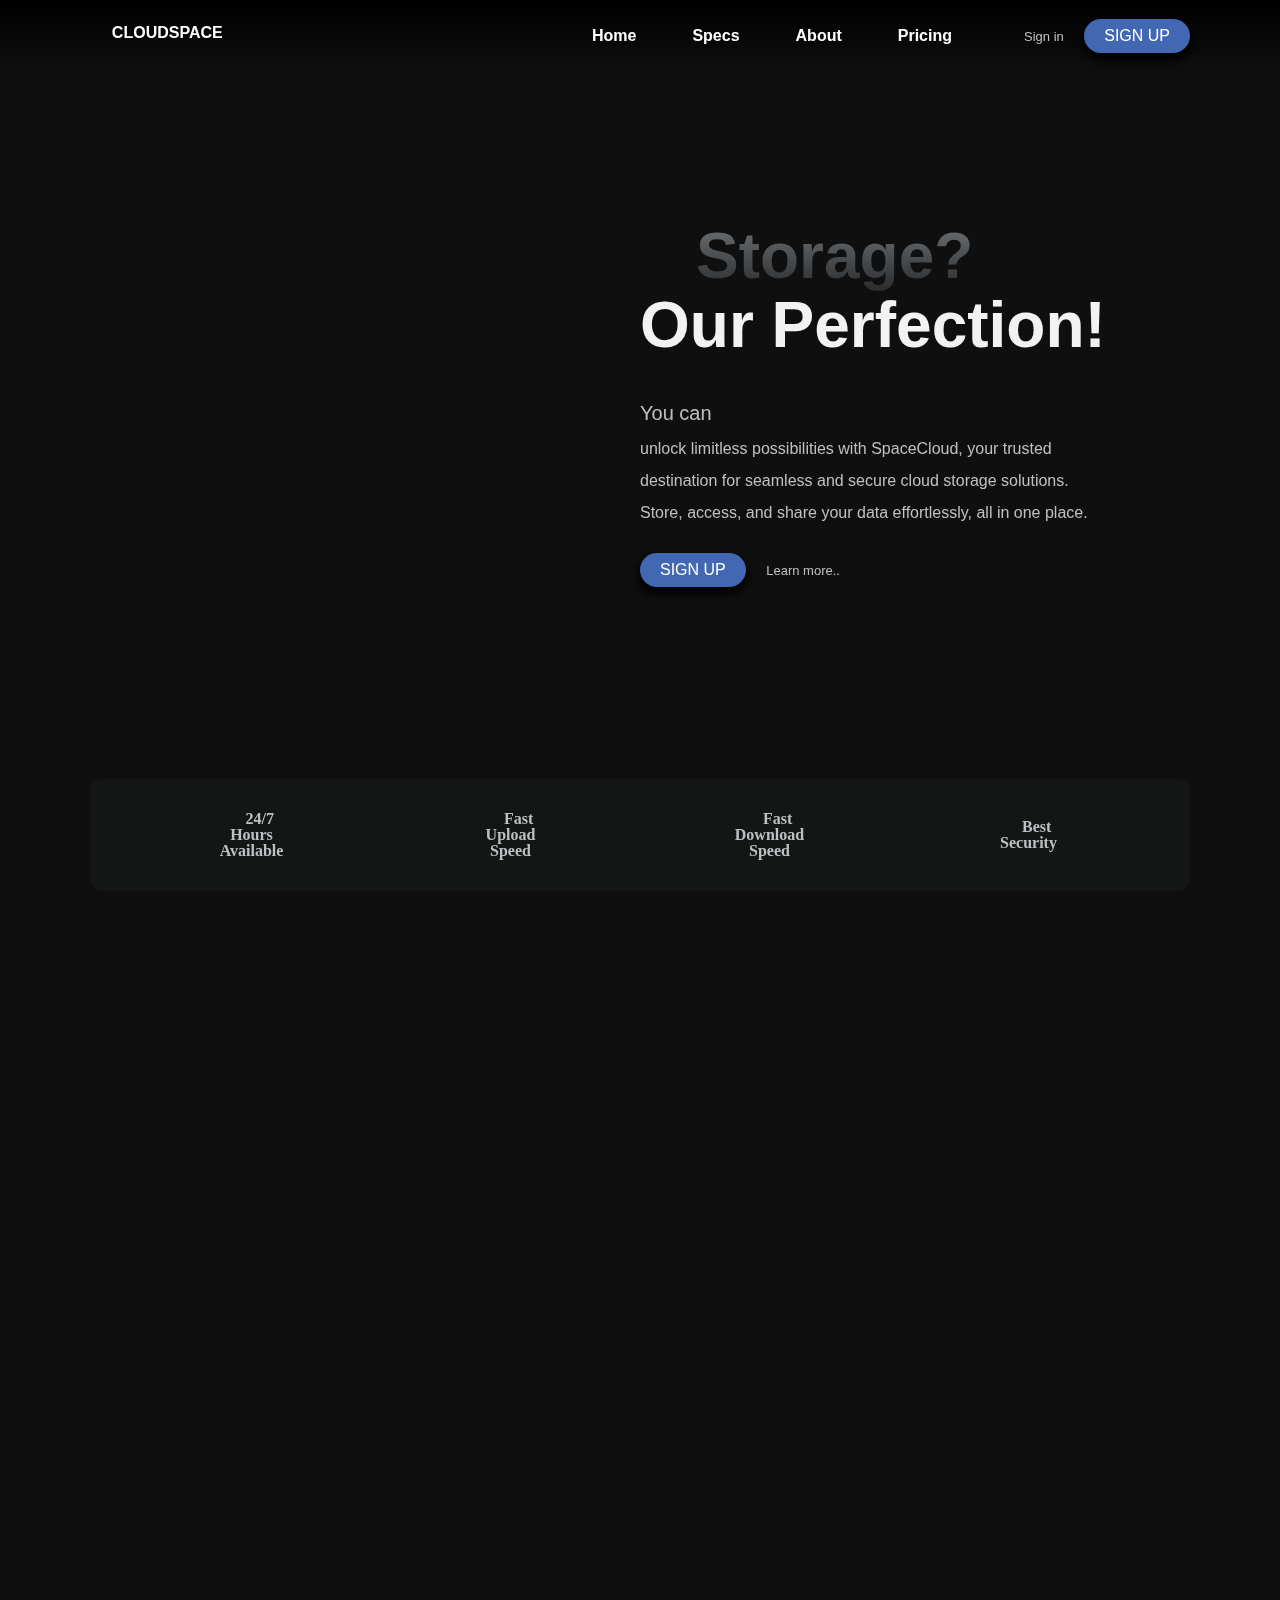
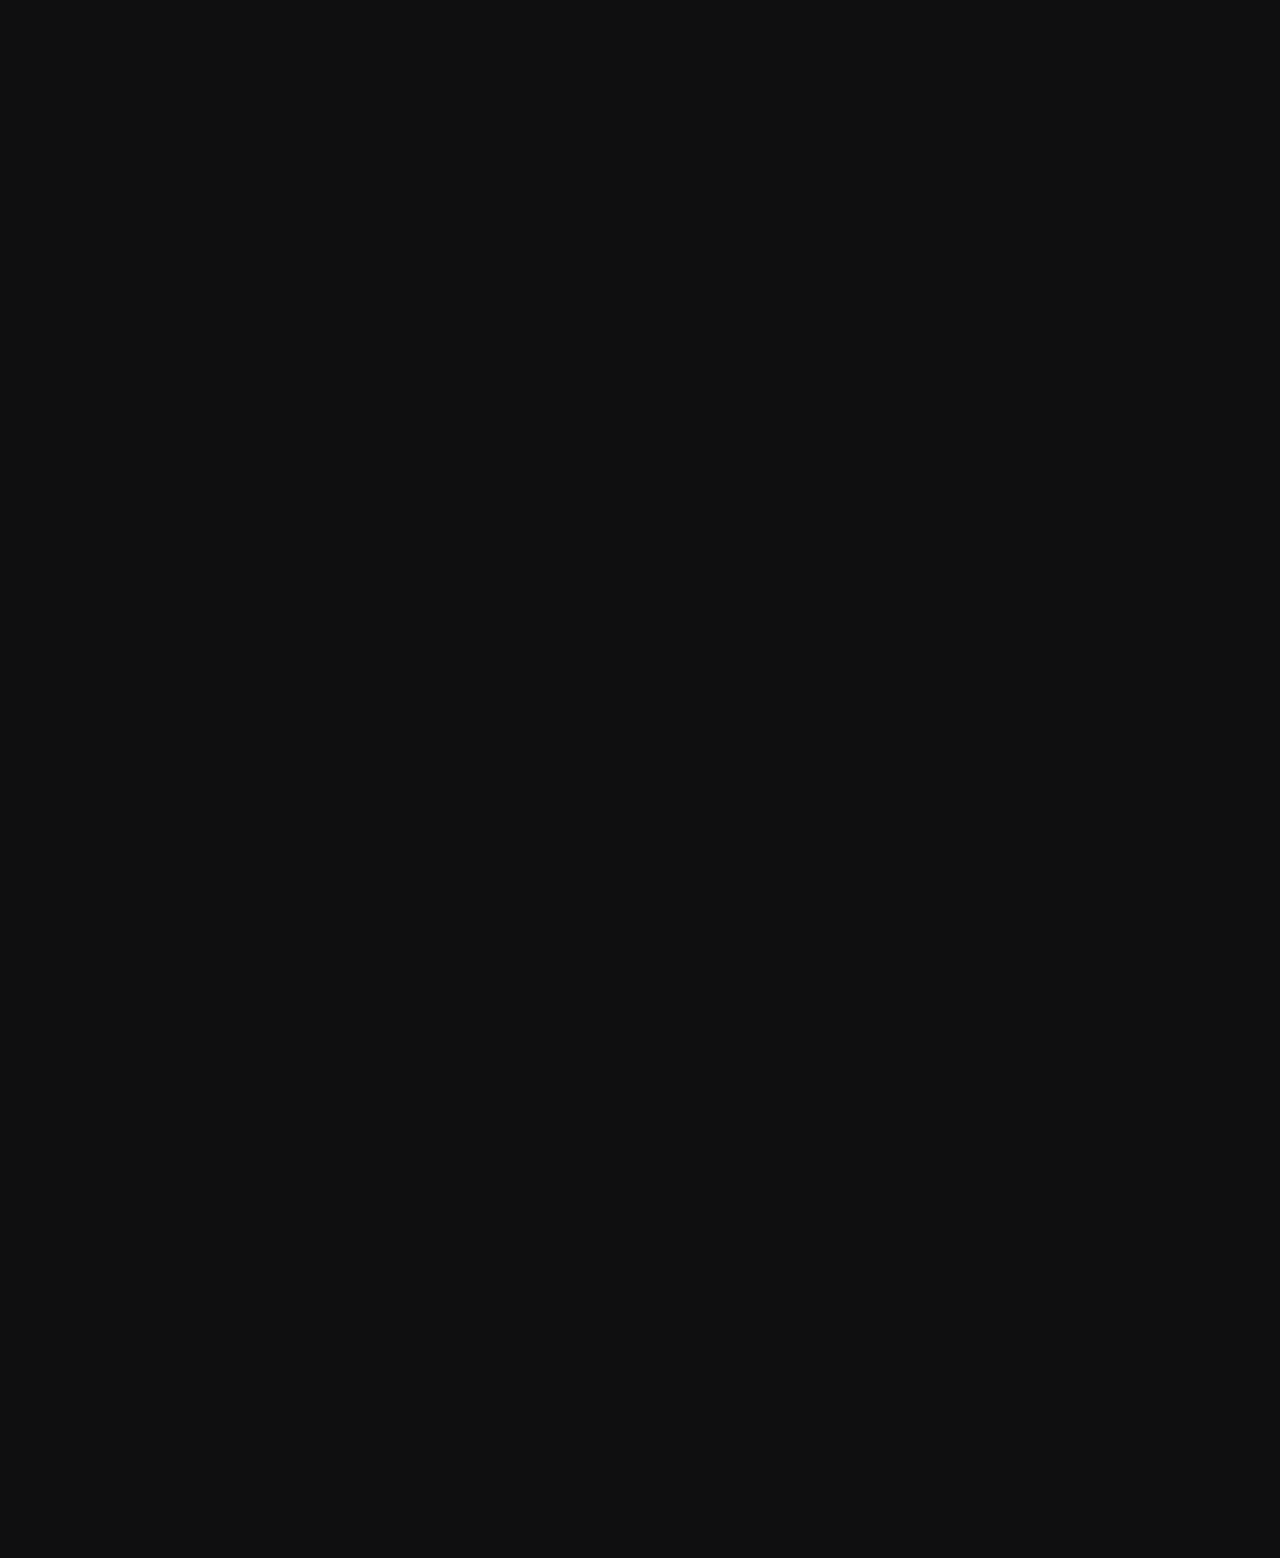
==== commit 37328703: "fixing js path" ====
--- a/index.html
+++ b/index.html
@@ -227,7 +227,7 @@
           <a href="#" target="_blank" class="footer__copy-link">&#169; Prince Yadav. All right reserved</a>
       </p>
   </footer>
-    <script src="/Cloud_Space/scrollreveal.min.js"></script>
-    <script src="/Cloud_Space/assets/js/main.js"></script>
+    <script src="scrollreveal.min.js"></script>
+    <script src="./assets/js/main.js"></script>
   </body>
 </html>
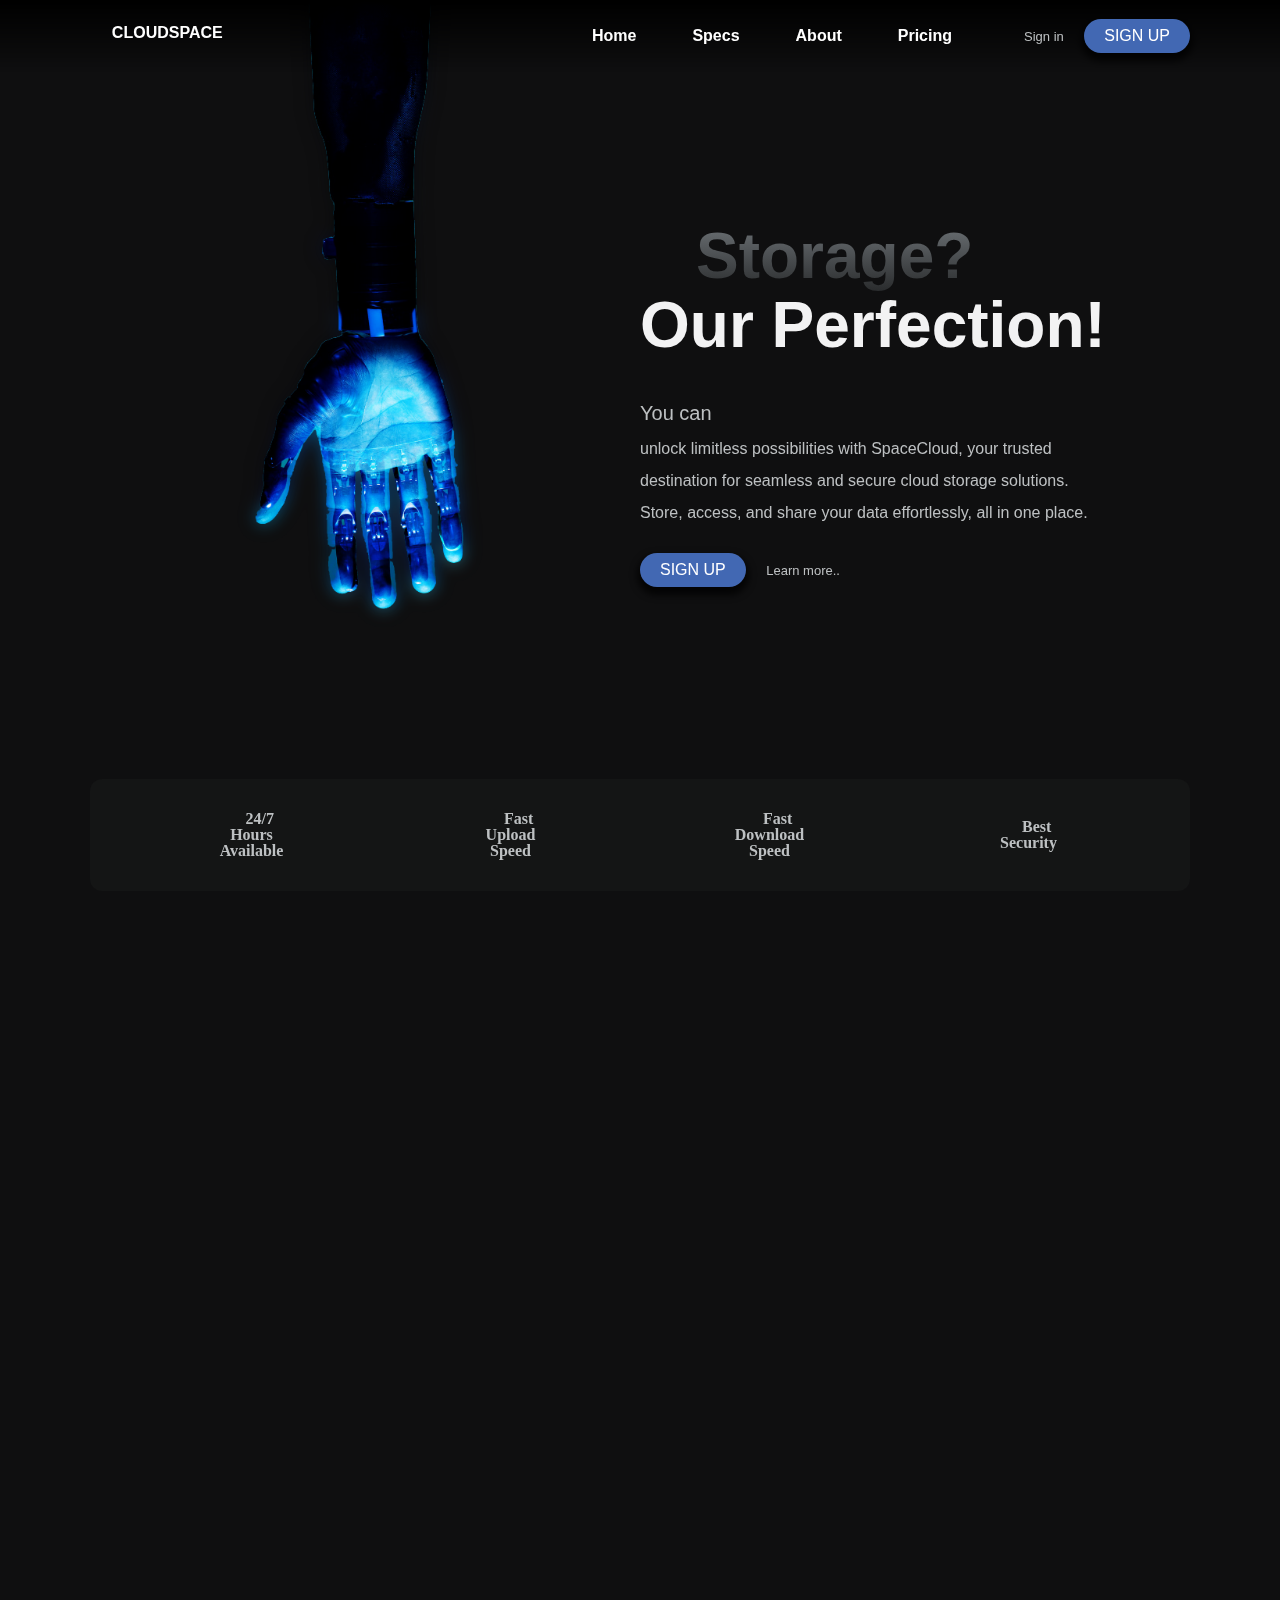
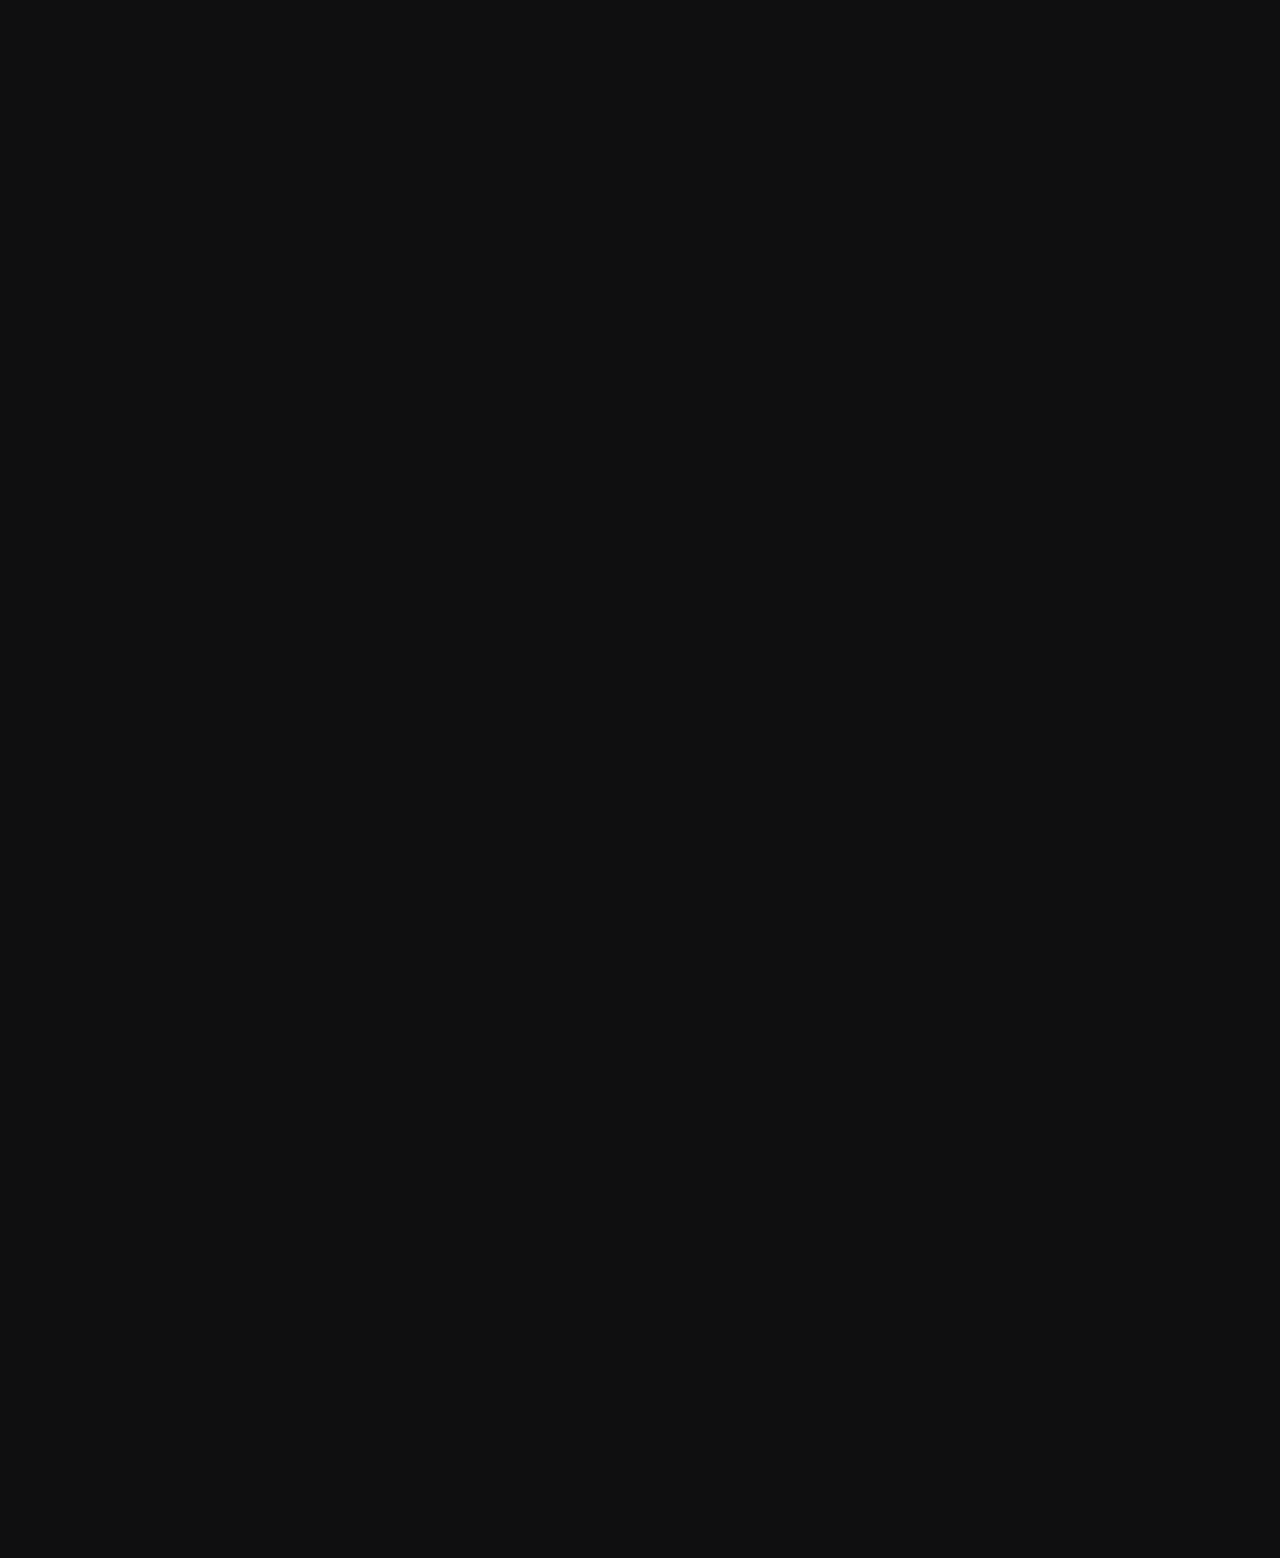
==== commit bcacc8c0: "adding prices page and faq section" ====
--- a/index.html
+++ b/index.html
@@ -26,7 +26,7 @@
               <a href="#about" class="nav__link">About</a>
             </li>
             <li class="nav__item">
-              <a href="/pricing.html" class="nav__link">Pricing</a>
+              <a href="./pricing.html" class="nav__link">Pricing</a>
             </li>
             <li class="nav__item">
               <a href="#" class="sec-button button--flex">Sign in</a>
@@ -49,7 +49,7 @@
       <section class="home section" id="home">
         <div class="home__container container grid">
           <div>
-            <img src="/Cloud_Space/assets/img/home.png" alt="" class="home__img" />
+            <img src="./assets/img/home.png" alt="" class="home__img" />
           </div>
           <div class="home__data">
             <div class="home__header">
@@ -150,7 +150,7 @@
               cloud services.
             </h2>
             <p class="goto__description">Get it now, and secure your data.</p>
-            <a href="/pricing.html" class="button button--flex">Pricing</a>
+            <a href="./pricing.html" class="button button--flex">Pricing</a>
           </div>
 
           <img src="assets/img/goto.png" alt="" class="goto__img" />
